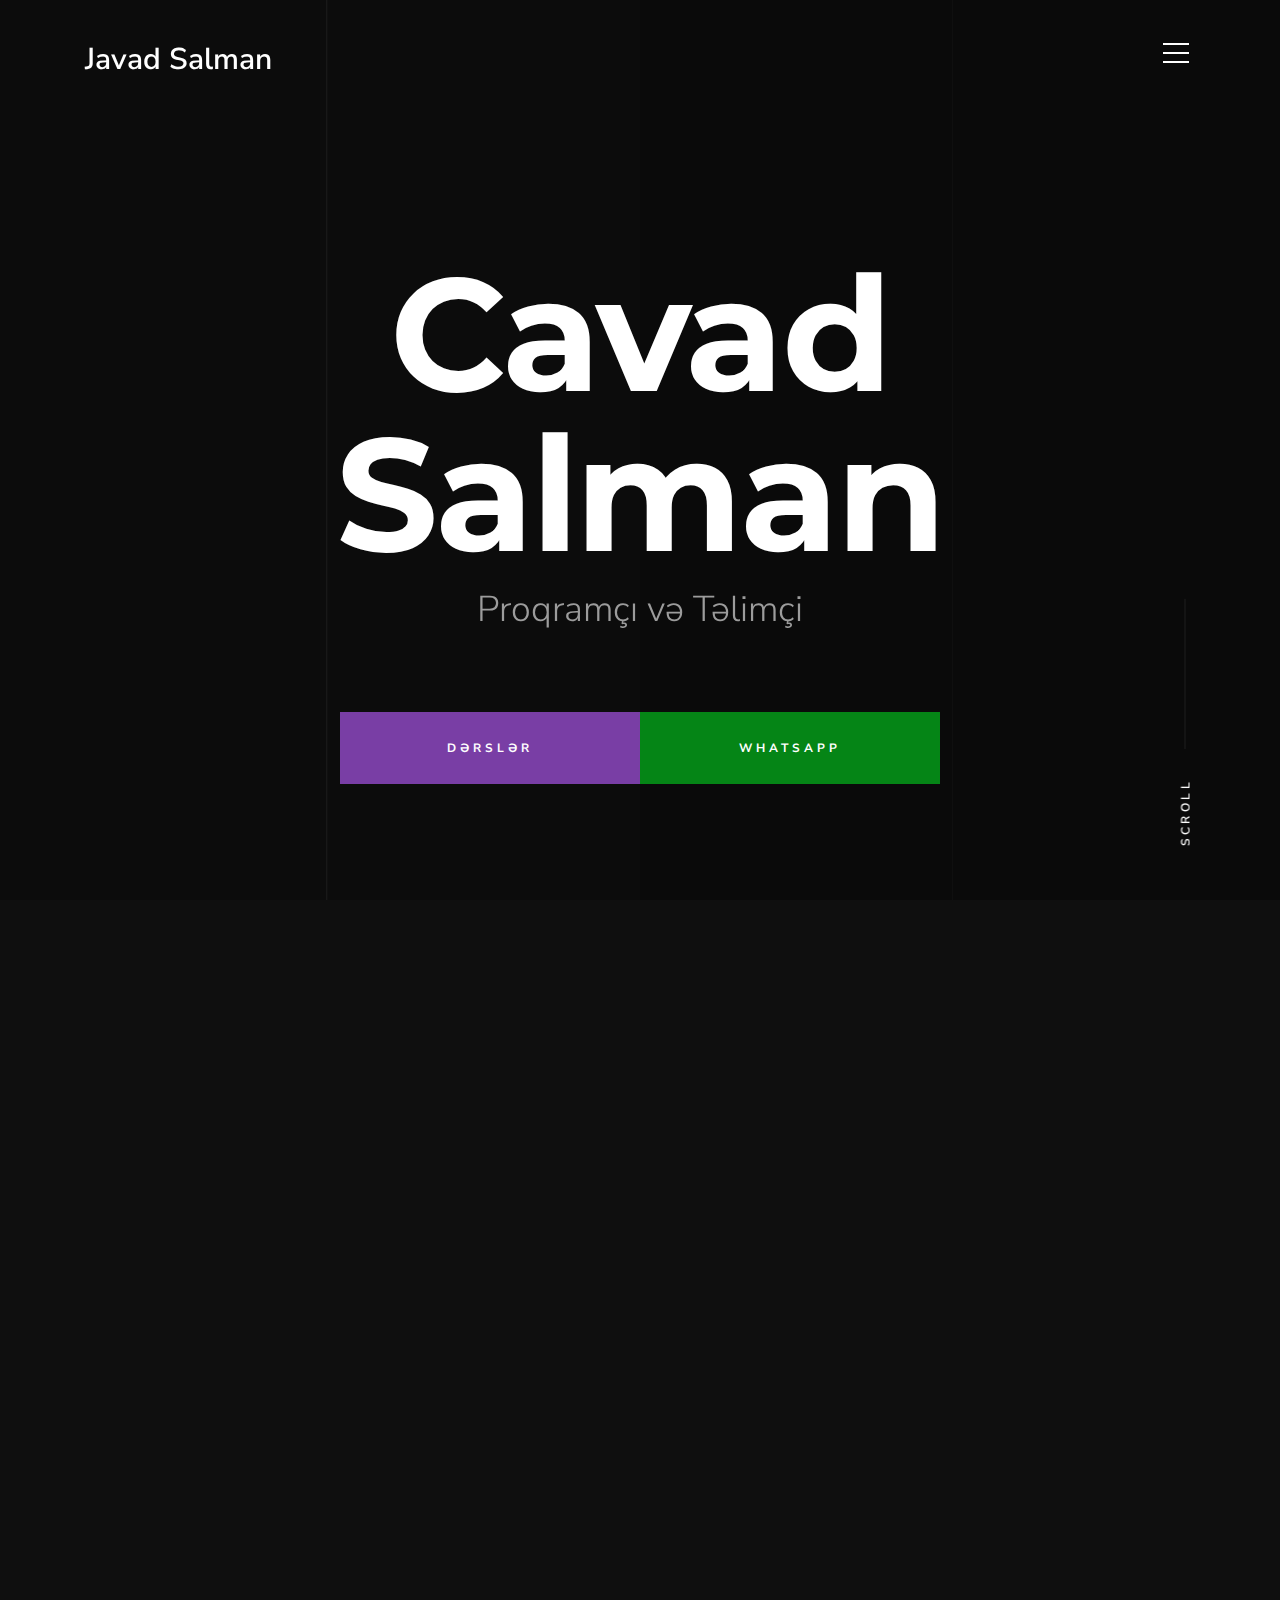
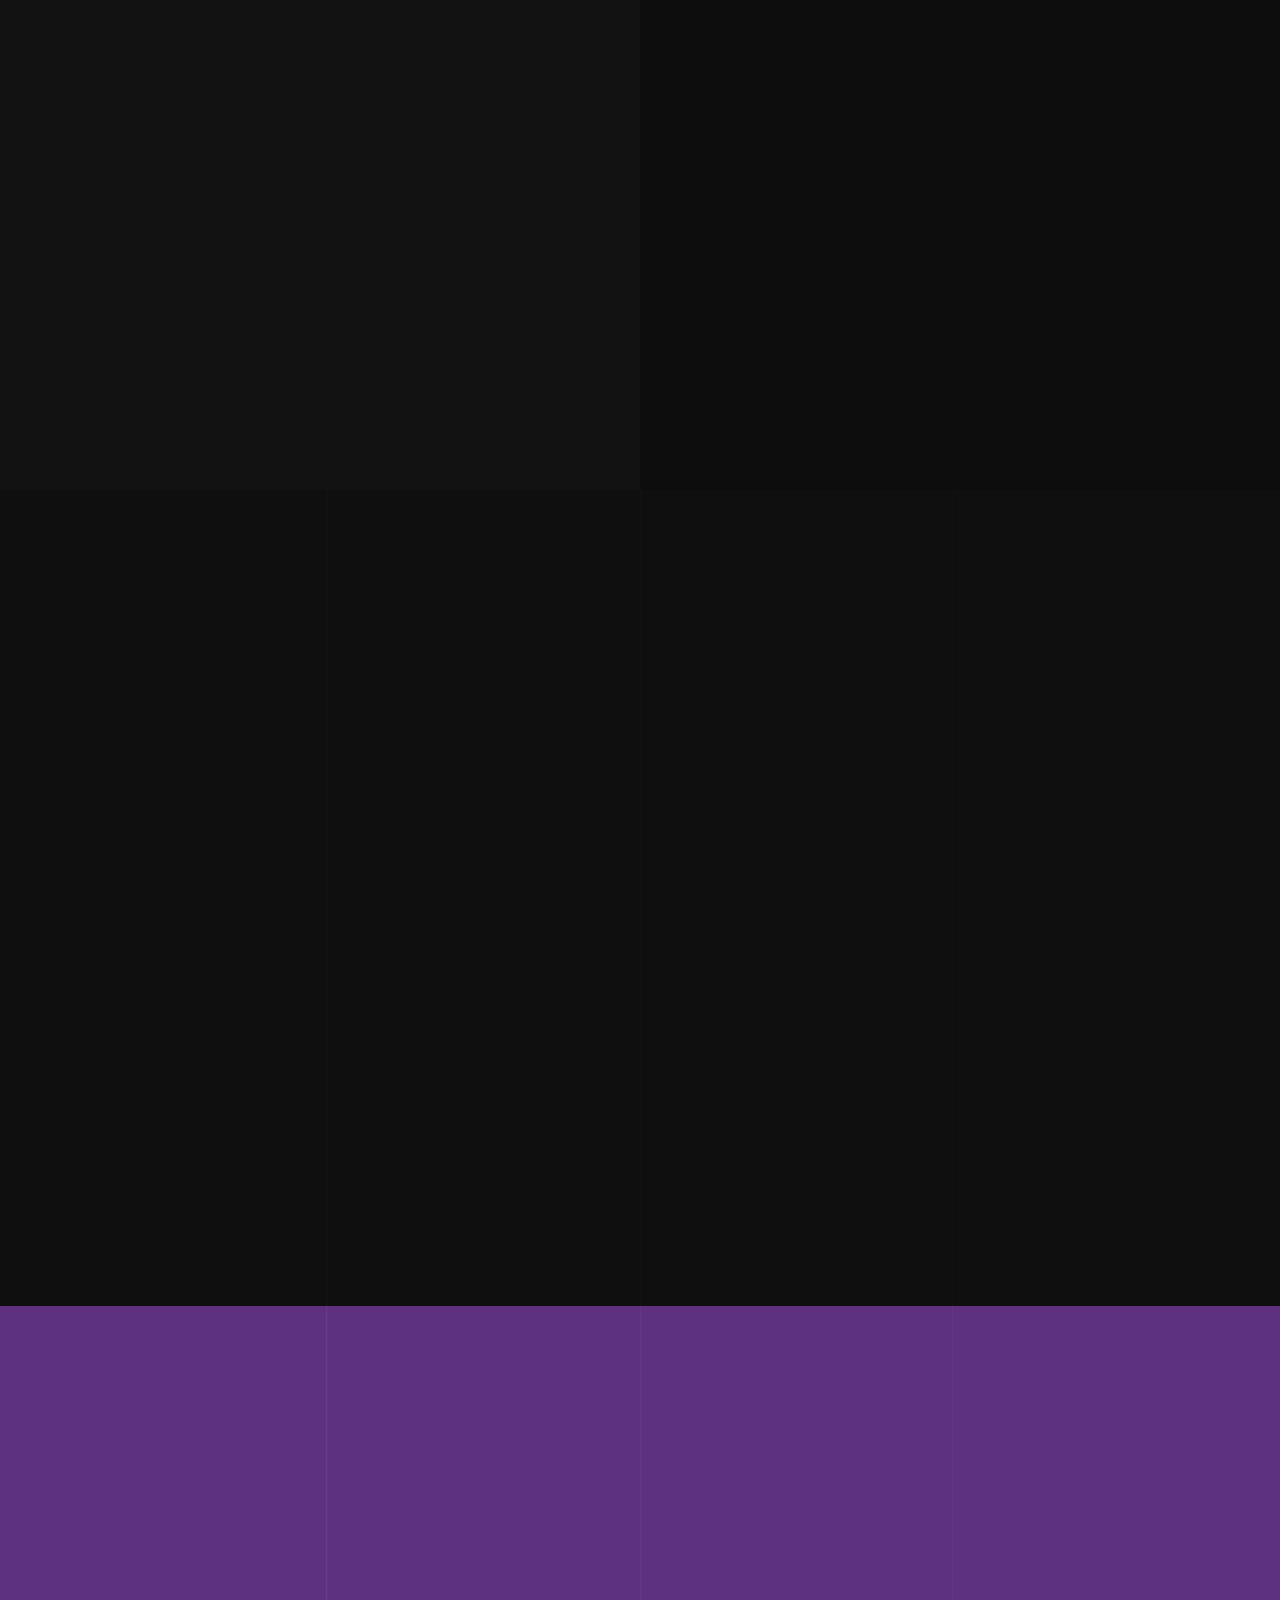
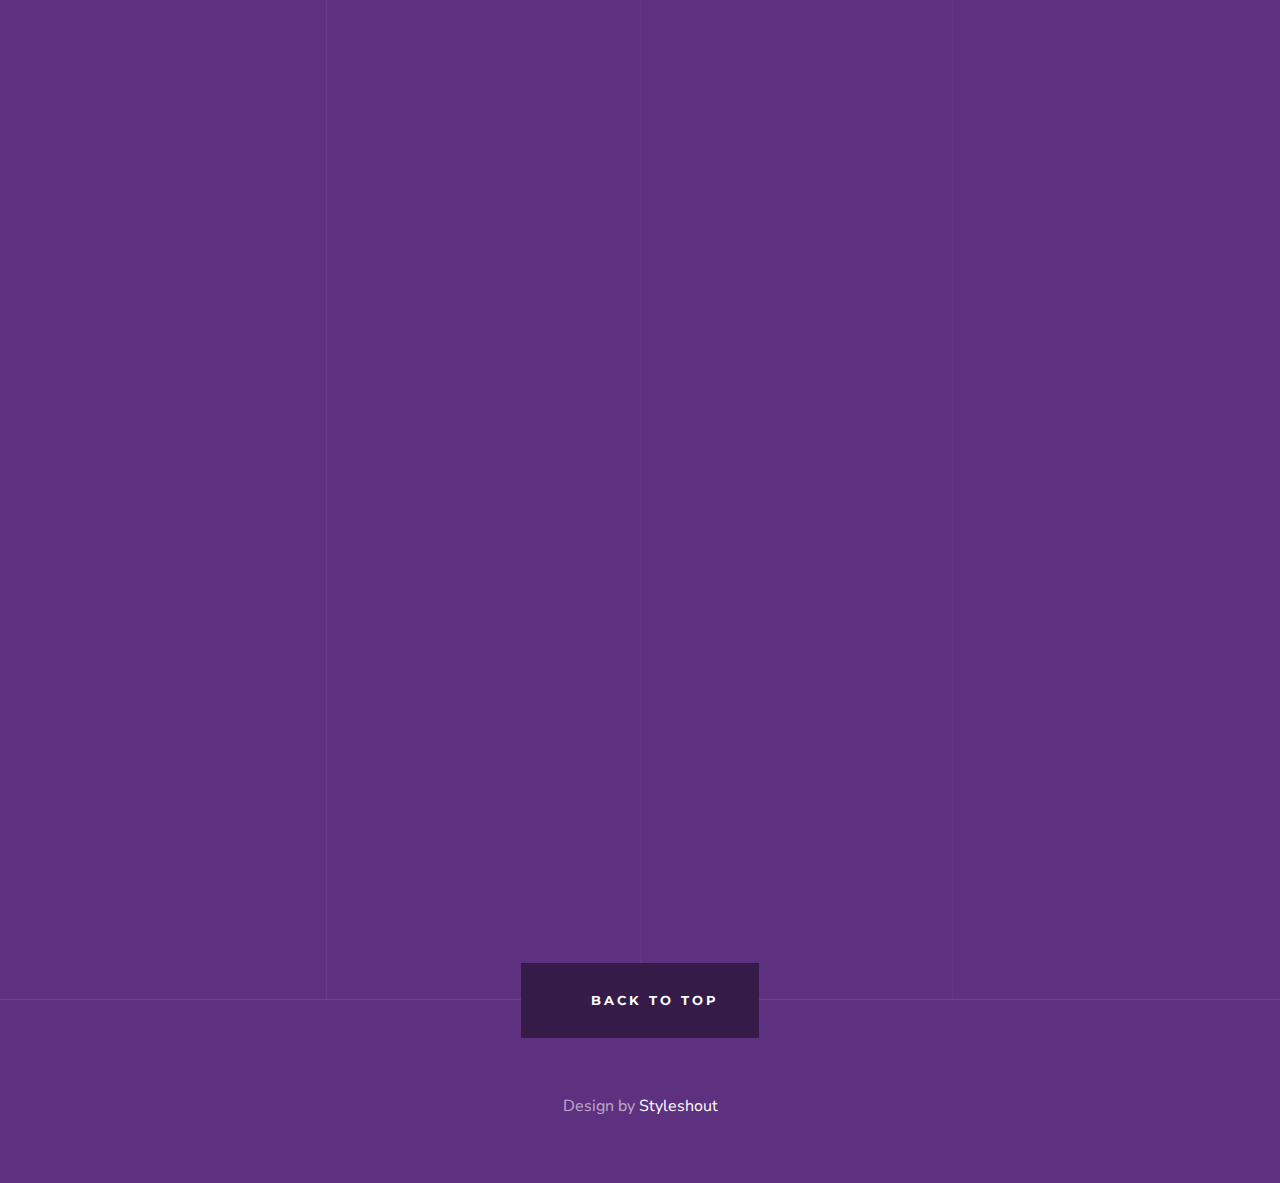
==== index-original.html @ f3b78317 "fa url fixed" ====
<!DOCTYPE html>
<html class="no-js" lang="en">
<head>

    <!--- basic page needs
    ================================================== -->
    <meta charset="utf-8">
    <title>Proqramlaşdırmanı olnine dərslər ilə öyrən - Javad Salman</title>
    <meta name="description" content="Cavad müəllim ilə onlayn proqramlaşdırma dərslərinə qoşulun. React dərsləri, Javascript dərsləri, Python dərsləri, Github dərsləri, Django dərsləri mövcuddur.">
    <meta name="author" content="Javad Salman">
    <meta property="og:url"           content="https://javadsalman.github.io/instructor-portfolio/"/>
	<meta property="og:type"          content="website" />
	<meta property="og:title"         content="Proqramlaşdırmanı olnine dərslər ilə öyrən - Javad Salman" />
	<meta property="og:description"   content="Cavad müəllim ilə onlayn proqramlaşdırma dərslərinə qoşulun. React dərsləri, Javascript dərsləri, Python dərsləri, Github dərsləri, Django dərsləri mövcuddur." />
	<meta property="og:image"         content="images/me-black-white.jpeg" />

    <!-- mobile specific metas
    ================================================== -->
    <meta name="viewport" content="width=device-width, initial-scale=1">

    <!-- CSS
    ================================================== -->
    <link rel="stylesheet" href="css/base.min.css">
    <link rel="stylesheet" href="css/vendor.min.css">
    <link rel="stylesheet" href="css/main.min.css">
    <link rel="stylesheet" href="css/font-awesome/css/fontawesome.min.css">

    <!-- script
    ================================================== -->
    <script src="js/modernizr.js"></script>

    <!-- favicons
    ================================================== -->
    <link rel="shortcut icon" href="favicon.ico" type="image/x-icon">
    <link rel="icon" href="favicon.ico" type="image/x-icon">

</head>


<body id="top">
    
    <!-- preloader
    ================================================== -->
    <div id="preloader">
        <div id="loader" class="dots-jump">
            <div></div>
            <div></div>
            <div></div>
        </div>
    </div>

    <!-- header
    ================================================== -->
    <header class="s-header">

        <div class="header-logo">
            <a class="site-logo" href="index.min.html">
                <i class="fas fa-code"></i>
                <div>Javad Salman</div>
            </a>
        </div> <!-- end header-logo -->

        <nav class="header-nav">

            <a href="#0" class="header-nav__close" title="close"><span>Close</span></a>

            <h3>Navigate to</h3>

            <div class="header-nav__content">
                
                <ul class="header-nav__list">
                    <li><a class="smoothscroll"  href="#home" title="giriş">Giriş</a></li>
                    <li><a class="smoothscroll"  href="#services" title="tədris paketləri">Tədris Paketləri</a></li>
                    <li><a class="smoothscroll"  href="#about" title="metodikamız">Metodikamız</a></li>
                    <li><a class="smoothscroll"  href="#works" title="layiheler">Layihələr</a></li>
                    <li><a class="smoothscroll"  href="#contact" title="əlaqə">Əlaqə</a></li>
                </ul>
    
                <!-- <p>Perspiciatis hic praesentium nesciunt. Et neque a dolorum <a href='#0'>voluptatem</a> porro iusto sequi veritatis libero enim. Iusto id suscipit veritatis neque reprehenderit.</p> -->
    
                <ul class="header-nav__social">
                    <li>
                        <a href="https://github.com/javadsalman"><i class="fab fa-github"></i></a>
                    </li>
                    <li>
                        <a href="https://www.linkedin.com/in/javadsalman/"><i class="fab fa-linkedin"></i></a>
                    </li>
                    <li>
                        <a href="https://www.facebook.com/cavad.salmanov/" target="_blank"><i class="fab fa-facebook"></i></a>
                    </li>
                    <!-- <li>
                        <a href="#0"><i class="fab fa-twitter"></i></a>
                    </li>
                    <li>
                        <a href="#0"><i class="fab fa-instagram"></i></a>
                    </li> -->
                </ul>

            </div> <!-- end header-nav__content -->

        </nav> <!-- end header-nav -->

        <a class="header-menu-toggle" href="#0">
            <span class="header-menu-icon"></span>
        </a>

    </header> <!-- end s-header -->


    <!-- home
    ================================================== -->
    <section id="home" class="s-home page-hero target-section" data-parallax="scroll" data-image-src="images/me-black-white.jpeg" data-natural-width=3000 data-natural-height=2000 data-position-y=center data-position-x="right">

        <div class="grid-overlay">
            <div></div>
        </div>

        <div class="home-content">

            <div class="row home-content__main">

                <h1>
                Cavad Salman
                </h1>

                <h3>
                Proqramçı və Təlimçi
                </h3>

                <!-- <div class="home-content__video">
                    <a class="video-link" href="https://player.vimeo.com/video/117310401?color=01aef0&title=0&byline=0&portrait=0" data-lity>
                        <span class="video-icon"></span>
                        <span class="video-text">Watch Video</span>
                    </a>
                </div> -->

                <div class="home-content__button">
                    <a href="#services" class="smoothscroll btn btn--primary btn--large">
                        Dərslər
                    </a>
                    <a href="#contact" class="btn btn--large wp-link">
                        Whatsapp
                    </a>
                </div>

            </div> <!-- end home-content__main -->

            <div class="home-content__scroll">
                <a href="#services" class="scroll-link smoothscroll">
                    Scroll
                </a>
            </div>

        </div> <!-- end home-content -->

        <ul class="home-social">
            <li>
                <a href="https://github.com/javadsalman"><i class="fab fa-github" aria-hidden="true"></i><span>Github</span></a>
            </li>
            <li>
                <a href="https://www.linkedin.com/in/javadsalman/"><i class="fab fa-linkedin-in" aria-hidden="true"></i><span>Linkedin</span></a>
            </li>
            <li>
                <a href="https://www.facebook.com/cavad.salmanov/"><i class="fab fa-facebook-f" aria-hidden="true"></i><span>Facebook</span></a>
            </li>
        </ul> <!-- end home-social -->

    </section> <!-- end s-home -->


    <!-- services
    ================================================== -->
    <section id='services' class="s-services target-section darker">

        <div class="row section-header bit-narrow" data-aos="fade-up">
            <div class="col-full">
                <h3 class="subhead">Təlimlərimiz</h3>
                <h1 class="display-1">
                    Aydın və dərinləməsinə nəzəriyyə, praktiki proyektlər və müasir dünya yanaşmalarına əsaslanan təlim paketlərindən özünüzə uyğun olanı seçin və hədəflərinizə çatmaq üçün birlikdə irəliləyək!
                </h1>
            </div>
        </div> <!-- end section-header -->

        <div class="row bit-narrow services block-1-2 block-tab-full">

            <div class="col-block item-service" data-aos="fade-up">
                <div class="item-service__icon">
                    <i class="fab fa-js-square"></i>
                </div>
                <div class="item-service__text">
                    <h3 class="item-title">Javascript</h3>
                    <div>
                        Çoxyönlü proqramlaşdırma dili olan javascript dinamik veb tətbiqlər yaratmağa imkan verərir. Javascript hazırda web saytlarda istifadə olunan əsas proqramlaşdırma dili olmasıyla birlikdə durmadan inkişaf edir.
                    </div>
                    <div class="font-weight-bold">Dərs müddəti:</div>
                    <ul class="my-0">
                        <li>Basic - 1.5 ay</li>
                        <li>Advanced - 1.5 ay</li>
                        <li>Uşaqlar - 3 ay</li>
                    </ul>
                    <div class="font-weight-bold">Mövzular:</div>
                    <ul>
                        <li>Javascript Basic</li>
                        <li>Data Structures and Algorithms</li>
                        <li>Javascript Advanced</li>
                        <li>Clean Code</li>
                        <li>OOP</li>
                        <li>AJAX</li>
                        <li>DOM</li>
                        <li>Regex</li>
                        <li>Typescript</li>
                    </ul>
                </div>
            </div>

            <div class="col-block item-service" data-aos="fade-up">
                <div class="item-service__icon">
                    <i class="fab fa-react"></i>
                </div>
                <div class="item-service__text">
                    <h3 class="item-title">React</h3>
                    <div>
                        Ən məşhur Javascript kitabaxanası olan React modulyar strukturu ilə veb sahəsində müasir və sürətli başagələn, interaktiv interfeysə malik, inkişafameyilli tətbiqlər yaratmağa imkan verir.
                    </div>
                    <div class="font-weight-bold">Tədris Müddəti:</div>
                    <ul class="my-0">
                        <li>Basic - 1 ay</li>
                        <li>Advanced - 2 ay</li>
                    </ul>
                    <div class="font-weight-bold">Mövzular:</div>
                    <ul>
                        <li>Webpack</li>
                        <li>NodeJS Enviroment</li>
                        <li>React Basics</li>
                        <li>React Advanced</li>
                        <li>React Typescript</li>
                        <li>TailwindCSS</li>
                        <li>MaterialUI</li>
                        <li>React Router Dom</li>
                        <li>Redux Toolkit</li>
                        <li>RTK Query</li>
                        <li>Testing</li>
                        <li>Formik & Yup</li>
                        <li>Testing</li>
                        <li>Deployment</li>
                    </ul>
                </div>
            </div>

            <div class="col-block item-service" data-aos="fade-up">
                <div class="item-service__icon">
                    <i class="fab fa-html5"></i>
                </div>  
                <div class="item-service__text">
                    <h3 class="item-title">HTML & CSS</h3>
                    <div>
                        HTML və CSS bütün vebsaytların əsasını təşkil edir. Heç bir vebsaytı bunlarsız təsəvvür etmək olmaz. Əgər gözoxşayan və səliqəli veb səhifələr yaratmaq istəyirsinizsə, HTML və CSS öyrənməyiniz vacibdir.
                    </div>
                    <div class="font-weight-bold">Tədris Müddəti</div>
                    <ul class="my-0">
                        <li>Böyüklər - 2 ay</li>
                        <li>Uşaqlar - 2 ay</li>
                    </ul>
                    <div class="font-weight-bold">Mövzular:</div>
                    <ul>
                        <li>HTML</li>
                        <li>CSS</li>
                        <li>Bootstrap</li>
                        <li>SCSS & SASS</li>
                        <li>TailwindCSS</li>
                        <li>SEO</li>
                        <li>Deployment</li>
                    </ul>
                </div>
            </div>

            <div class="col-block item-service" data-aos="fade-up">
                <div class="item-service__icon">
                    <i class="fab fa-github"></i>
                </div>
                <div class="item-service__text">
                    <h3 class="item-title">Git & Github</h3>
                    <div>
                        Versiya idarə etmə sistemi olan Git və bu versiyaları paylaşdığımız Github platforması edilən bütün dəyişiklikləri arxivləmək və digər proqramistlərlə komanda şəklində işləmkdə əvəzsiz yer tutur.
                    </div>
                    <div class="font-weight-bold">Tədris Müddəti: 3 həftə</div>
                    <div class="font-weight-bold">Mövzular:</div>
                    <ul>
                        <li>Stage, Commit</li>
                        <li>Update, Delete, Get Commits</li>
                        <li>Branch</li>
                        <li>Tag, Stash, Cherry Pick</li>
                        <li>Merge</li>
                        <li>Remote Branch</li>
                        <li>Conflict Fixing</li>
                        <li>Pull Request</li>
                        <li>Impressive Github Profile</li>
                    </ul>
                </div>
            </div>

            <div class="col-block item-service" data-aos="fade-up">
                <div class="item-service__icon">
                    <i class="fab fa-python"></i>
                </div>
                <div class="item-service__text">
                    <h3 class="item-title">Python</h3>
                    <div>
                        Coxyönlü proqramlaşdırma dili olan Python proqramistlərin qısa müddətdə sağlam və məhsuldar proqramlar hazırlamasına kömək edir. Sadəliyi və geniş kitabxanaları ilə Python müasir bazarda çox böyük yer tutur.
                    </div>
                    <div class="font-weight-bold">Tədris Müddəti:</div>
                    <ul class="my-0">
                        <li>Basic - 1.5 ay</li>
                        <li>Advanced - 2 ay</li>
                        <li>Uşaqlar - 4 ay</li>
                    </ul>
                    <div class="font-weight-bold">Mövzular:</div>
                    <ul>
                        <li>Programming Basic</li>
                        <li>Python Basic</li>
                        <li>Python Advanced</li>
                        <li>Clean Code</li>
                        <li>Data Structures and Algorithms</li>
                        <li>OOP</li>
                        <li>Built-in modules</li>
                        <li>Type Checking</li>
                        <li>Custom Modules</li>
                        <li>Regex</li>
                        <li>SQL</li>
                    </ul>
                </div>
            </div>
    
            <div class="col-block item-service" data-aos="fade-up">
                <div class="item-service__icon"><i class="fas fa-server"></i></i></div>
                <div class="item-service__text">
                    <h3 class="item-title">Django</h3>
                    <div>
                        Yüksək səviyyəli Python veb frameworku olan Django, backend proqramçılarının sürətli və təhlükəsiz veb tətbiqləri yaratmağına kömək edir. Pragmatik dizaynı və zəngin xüsusiyyətləri ilə Django daimi inkişafı asanlaşdırır, yenilikçiliyi və effektivliyi artırır.
                    </div>
                    <div class="font-weight-bold">Tədris Müddəti:</div>
                    <ul class="my-0">
                        <li>Basic - 2 ay</li>
                        <li>Advanced - 2.5 ay</li>
                    </ul>
                    <div class="font-weight-bold">Mövzular:</div>
                    <ul>
                        <li>PostgreSQL</li>
                        <li>Theory of Web</li>
                        <li>Django Basics</li>
                        <li>Django Advanced</li>
                        <li>SEO Optimization</li>
                        <li>Deployment</li>
                        <li>Testing</li>
                        <li>Docker</li>
                        <li>Django Rest Framework</li>
                        <li>Celery</li>
                        <li>Channels</li>
                    </ul>
                </div>
            </div>

        </div> <!-- end services -->

    </section> <!-- end s-services -->


    <!-- about
    ================================================== -->
    <section id="about" class="s-about target-section">

        <div class="row section-header bit-narrow" data-aos="fade-up">
            <div class="col-full">
                <h3 class="subhead">Metodikamız</h3>
                <h1 class="display-1">
                    Müasir həllər müasir yanaşmalar tələb edir. Proqramist olmağın yolu da məhz bu yanaşmaları mənimsəməkdən keçir. Elə bu səbəbdən bütün tədris paketlərində qeyd olunan metodologiyalardan aktiv istifadə edirik. 
                </h1>
            </div>
        </div> <!-- end section-header -->

        <div class="row bit-narrow" data-aos="fade-up">
            <div class="col-full">
                <p class="lead">
                    Bütün tədris paketləri üçün sınaq dərslər mövcuddur və ödənişsizdir. Müraciət etməyiniz kifayətdir.
                </p>
            </div>
        </div> <!-- end about-desc -->

        <div class="row bit-narrow">
                
            <div class="about-process process block-1-2 block-tab-full">

                <div class="col-block item-process" data-aos="fade-up">
                    <div class="item-process__text">
                        <h4 class="item-title">Başadüşlən və Ətraflı Nəzəriyyə</h4>
                        <p>
                            Problemi həll etməyin ən yaxşı yolu arxa planda nəyin baş verdiyini bilməkdi. Buna görə də hər yeni mövzuda nəyin necə baş verdiyini, nə üçün baş verdiyini ətraflı izah edirik. Çətinlikdən qaçmadan real təcrübələrə əsaslanan örənklər ilə birlikdə mövzuları daha başadüşülən edirik.
                        </p>
                    </div>
                </div>
                <div class="col-block item-process" data-aos="fade-up">
                    <div class="item-process__text">
                        <h4 class="item-title">Praktika</h4>
                        <p>
                            Hər mövzunun sonunda mövzuyla əlaqəli alqoritmik tasklar və layihələr verilir. Bəzi hallarda bu tapşırıqlar qrup üzrə həmrək şəkildə də edilir. Layihələr həm maraqlı, həm əyləncəli, həm də real case-lərə əsaslanaraq təyin olunur. Həmçinin həmin layihələri protfolionuza da əlavə edə bilirsiniz.
                        </p>
                    </div>
                </div>
                <div class="col-block item-process" data-aos="fade-up">
                    <div class="item-process__text">
                        <h4 class="item-title">Müasir Vasitələr</h4>
                        <p>
                            Bütün dərs periodu boyunca müxtəlif aplikasiyalardan istifadə olunur. Ev tapşırıqları və oxunacaq materiallar Notion üzərindən, dərs videoları Youtube üzərindən, dərslərin özü və mesajlaşmalar Microsoft Teams üzərindən, layihələr Github üzərindən, yoxlamalar VSCode Live Share üzərindən həyata keçirilir. Bütün bu vasitələr sizə real iş şəraitində işləməyi öyrədir.
                        </p>
                    </div>
                </div>
                <div class="col-block item-process" data-aos="fade-up">
                    <div class="item-process__text">
                        <h4 class="item-title">Best Practice</h4>
                        <p>
                            Best Practice sınanmış, özünü göstərmiş yöntəmlərə deyilir və bunlar proqramlaşdırmada çox mühüm əhəmiyyət daşıyır. Örnək kimi kodların səliqəli və başa düşülən yazılışı, kodlar arasında şərhlərin qeyd olunması, dəyişkən adlarının verilməsi, design patternlar və folder structuru göstərilə bilər. Bütün bunlar sizə proqramlaşdırma sahəsində daha sürətli və effektiv işləməyi öyrədir.
                        </p>
                    </div>
                </div>
                <div class="col-block item-process" data-aos="fade-up">
                    <div class="item-process__text">
                        <h4 class="item-title">Proqramist Təfəkkürü</h4>
                        <p>
                            Təlim periodu boyunca yalnız kod yazmağı öyrənmək proqramist olmaq üçün kifayət etmir. Bunun yanında məniməsməli olduğunuz bir çox xarakterik keyfiyyətlər mövcuddur. Verilən taskı analiz etmək, ehtiyaclar və ediləcəklər listini çıxarmaq, həll yollarının xəritəsini çıxarmaq, problemi parçalarına ayırmaq və komanda ilə işləməyi öyrənmək bunların başında gəlir.
                        </p>
                    </div>
                </div>
                <div class="col-block item-process" data-aos="fade-up">
                    <div class="item-process__text">
                        <h4 class="item-title">Marketing Bacarığı</h4>
                        <p>
                            Nə qədər yaxşı proqramist olsanız da bəzən uğur qazanmaq üçün özünüzü göstərməyiniz də böyük rol oynayır. Buna görə də təlim müddəti boyunca mütəxəssis kimi gözə girmək üçün ehtiyac duyulan takitkalardan da danışılır. Örnək kimi CV hazırlamaq, LinkedIn profilini idarə etmək, Github profilini yaxşılaşdırmaq kimi məsələlər haqqında danışılır. Həmçinin intervulara hazırlıq məşqləri də edilir.
                        </p>
                    </div>
                </div>

            </div> <!-- end process -->

        </div> <!-- end row -->

    </section> <!-- end s-about -->


    <!-- works
    ================================================== -->
    <section id="works" class="s-works target-section">

        <div class="row section-header has-bottom-sep narrow target-section" data-aos="fade-up">
            <div class="col-full">
                <h3 class="subhead">Proyektlər</h3>
                <h1 class="display-1">
                    Tədris müddəti boyunca xəyallarınızı koda çevirməyi öyrənəcəksiniz. Aşağıdakı layihələr də buna nümunədir.
                </h1>
            </div>
        </div> <!-- end section-header -->

        <div class="row masonry-wrap">

            <div class="masonry">
    
                <div class="masonry__brick" data-aos="fade-up">
                    <div class="item-folio">
                            
                        <div class="item-folio__thumb">
                            <a href="images/spotify.PNG" class="thumb-link" title="Shutterbug" data-size="1050x700">
                                <img src="images/spotify.PNG" 
                                     srcset="images/spotify.PNG 1x" alt="">
                            </a>
                        </div>

                        <div class="item-folio__text">
                            <h3 class="item-folio__title">
                                Spotify
                            </h3>
                            <p class="item-folio__cat">
                                React
                            </p>
                        </div>

                        <a href="https://github.com/javadsalman/spotify-react-django-lesson-project" class="item-folio__project-link" title="Project link">
                            <i class="icon-link"></i>
                        </a>

                        <div class="item-folio__caption">
                            <p>React dərslərində Spotify platformunun kopyasını hazırlayırıq. Burada mahnıya qulaq asmaq, playlist yaratmaq kimi əsas funksianallıqların hamısı mövcuddur</p>
                        </div>

                    </div>
                </div> <!-- end masonry__brick -->
    
                <div class="masonry__brick" data-aos="fade-up">
                    <div class="item-folio">
                            
                        <div class="item-folio__thumb">
                            <a href="images/market.PNG" class="thumb-link" title="Woodcraft" data-size="1050x700">
                                <img src="images/market.PNG" 
                                     srcset="images/market.PNG 1x" alt="">
                            </a>
                        </div>

                        <div class="item-folio__text">
                            <h3 class="item-folio__title">
                                Market Aplikasiyası
                            </h3>
                            <p class="item-folio__cat">
                                Javascript
                            </p>
                        </div>

                        <a href="https://javadsalman.github.io/market-app-vanilla-js/" class="item-folio__project-link" title="Project link">
                            <i class="icon-link"></i>
                        </a>

                        <div class="item-folio__caption">
                            <p>Gördüyünüz market aplikasiyasını javascript ilə hazırlayacağıq və realda istifadə oluna biləcək səviyyədə bir layihə olacaq</p>
                        </div>

                    </div>
                </div> <!-- end masonry__brick -->
        
                <div class="masonry__brick" data-aos="fade-up">
                    <div class="item-folio">
                            
                        <div class="item-folio__thumb">
                            <a href="images/ecommerce.PNG" class="thumb-link" title="The Beetle Car" data-size="1050x700">
                                <img src="images/ecommerce.PNG"
                                     srcset="images/ecommerce.PNG 1x" alt="">
                            </a>
                        </div>

                        <div class="item-folio__text">
                            <h3 class="item-folio__title">
                                Onlayn Alış-veriş Platformu
                            </h3>
                            <p class="item-folio__cat">
                                Django
                            </p>
                        </div>

                        <a href="https://github.com/javadsalman/ecommerce-shop-site-lesson-project" class="item-folio__project-link" title="Project link">
                            <i class="icon-link"></i>
                        </a>

                        <div class="item-folio__caption">
                            <p>Trendoyla bənzəyən bu saytı hazırlayaraq korporativ saytlarda nələr etməli olduğumuzu geniş bir şəkildə öyrənirik.</p>
                        </div>

                    </div>
                </div> <!-- end masonry__brick -->
        
                <div class="masonry__brick" data-aos="fade-up">
                    <div class="item-folio">
                            
                        <div class="item-folio__thumb">
                            <a href="images/cosmos.PNG" class="thumb-link" title="Grow Green" data-size="1050x700">
                                <img src="images/cosmos.PNG" 
                                     srcset="images/cosmos.PNG 1x," alt="">
                            </a>
                        </div>

                        <div class="item-folio__text">
                            <h3 class="item-folio__title">
                                Kosmos
                            </h3>
                            <p class="item-folio__cat">
                                Javascript
                            </p>
                        </div>

                        <a href="https://javadsalman.github.io/cosmos-lesson-project/" class="item-folio__project-link" title="Project link">
                            <i class="icon-link"></i>
                        </a>

                        <div class="item-folio__caption">
                            <p>Kosmos layihəsi ilə Javascriptdə riyaziyyatı necə əhəmiyyətli istifadə edə biləcəyimizi öyrənirik</p>
                        </div>

                    </div>
                </div> <!-- end masonry__brick -->
    
                <div class="masonry__brick" data-aos="fade-up">
                    <div class="item-folio">
                            
                        <div class="item-folio__thumb">
                            <a href="images/blog.PNG" class="thumb-link" title="Guitarist" data-size="1050x700">
                                <img src="images/blog.PNG" 
                                     srcset="images/blog.PNG 1x" alt="">
                            </a>
                        </div>

                        <div class="item-folio__text">
                            <h3 class="item-folio__title">
                                Bloq
                            </h3>
                            <p class="item-folio__cat">
                                Django
                            </p>
                        </div>

                        <a href="https://github.com/javadsalman/k111-blog-project" class="item-folio__project-link" title="Project link">
                            <i class="icon-link"></i>
                        </a>

                        <div class="item-folio__caption">
                            <p>Bloq layihəsi üzərində vebin təməllərini öyrənib bütün saytların necə işlədiyini öyrənirik</p>
                        </div>

                    </div>
                </div> <!-- end masonry__brick -->
        
                <div class="masonry__brick" data-aos="fade-up">
                    <div class="item-folio">
                            
                        <div class="item-folio__thumb">
                            <a href="images/iphone.PNG" class="thumb-link" title="Palmeira" data-size="1050x700">
                                <img src="images/iphone.PNG"
                                     srcset="images/iphone.PNG 1x" alt="">
                            </a>
                        </div>

                        <div class="item-folio__text">
                            <h3 class="item-folio__title">
                                Iphone Editor
                            </h3>
                            <p class="item-folio__cat">
                                Javascript, SCSS
                            </p>
                        </div>

                        <a href="https://javadsalman.github.io/iphone-editor-lesson-project/" class="item-folio__project-link" title="Project link">
                            <i class="icon-link"></i>
                        </a>

                        <div class="item-folio__caption">
                            <p>Bu layihədə siz ağlınızdakı iPhone dizaynını hazırlayırsınız. Bu aplikasıyanı hazırlamaq üçün isə Javascriptdən yararlanırıq</p>
                        </div>

                    </div>
                </div> <!-- end masonry__brick -->

                <div class="masonry__brick" data-aos="fade-up">
                    <div class="item-folio">
                            
                        <div class="item-folio__thumb">
                            <a href="images/quiz.PNG" class="thumb-link" title="Palmeira" data-size="1050x700">
                                <img src="images/quiz.PNG"
                                     srcset="images/quiz.PNG 1x" alt="">
                            </a>
                        </div>

                        <div class="item-folio__text">
                            <h3 class="item-folio__title">
                                Online Sınaq
                            </h3>
                            <p class="item-folio__cat">
                                React
                            </p>
                        </div>

                        <a href="https://github.com/javadsalman/k111-react-quiz-app" class="item-folio__project-link" title="Project link">
                            <i class="icon-link"></i>
                        </a>

                        <div class="item-folio__caption">
                            <p>React ilə hazırladığımz bu sayt vasitəsilə sınaqlar hazırlaya, bunları şagirdlərə işlədə və nəticələri görə bilərsiniz</p>
                        </div>

                    </div>
                </div> <!-- end masonry__brick -->

                <div class="masonry__brick" data-aos="fade-up">
                    <div class="item-folio">
                            
                        <div class="item-folio__thumb">
                            <a href="images/timer.PNG" class="thumb-link" title="Palmeira" data-size="1050x700">
                                <img src="images/timer.PNG"
                                     srcset="images/timer.PNG 1x" alt="">
                            </a>
                        </div>

                        <div class="item-folio__text">
                            <h3 class="item-folio__title">
                                Zamanlayıcı
                            </h3>
                            <p class="item-folio__cat">
                                Javascript
                            </p>
                        </div>

                        <a href="https://javadsalman.github.io/timer-lesson-project/" class="item-folio__project-link" title="Project link">
                            <i class="icon-link"></i>
                        </a>

                        <div class="item-folio__caption">
                            <p>Javascript ilə geri sayım edən və sonda alarm verən zamanlayıcı hazırlayaraq həm zaman əməliyyatlarını öyrənir, həm də alqoritm məşq edirik.</p>
                        </div>

                    </div>
                </div> <!-- end masonry__brick -->
    
            </div> <!-- end masonry -->

        </div> <!-- end masonry-wrap -->

    </section> <!-- end s-works -->


    <!-- clients
    ================================================== -->
    <section id="clients" class="s-clients target-section darker">

        <div class="grid-overlay">
            <div></div>
        </div>

        <div class="row section-header text-center narrow" data-aos="fade-up">
            <div class="col-full">
                <h3 class="subhead">Fəxrlərimiz</h3>
                <h1 class="display-1">Məzun olmuş tələbələrin işlədiyi şirkətlər</h1>
            </div>
        </div> <!-- end section-header -->

        <div class="row clients-wrap" data-aos="fade-up">
            <div class="col-twelve">
                <ul class="clients">
                    <li><a href="#0">Metaflix</a></li>
                    <li><a href="#0">Azerconnect</a></li>
                    <li><a href="#0">InterProb</a></li>
                    <li><a href="#0">Buta Group</a></li>
                    <li><a href="#0">Websuper</a></li>
                    <li><a href="#0">Compar Academy</a></li>
                    <li><a href="#0">Titibon</a></li>
                </ul>
            </div>
        </div>

    </section> <!-- end s-clients -->


    <!-- testimonies
    ================================================== -->
    <!-- <section class="s-testimonials">
        <div class="testimonials__icon" data-aos="fade-up"></div>
        <div class="row testimonials narrow">
            <div class="col-full testimonials__slider" data-aos="fade-up">
                <div class="testimonials__slide">
                    <p>Proqramlaşdırma bildiklərinizlə əlaqəli deyil</p>
                    <div class="testimonials__author">
                        Tim Cook
                        <span>CEO, Apple</span>
                    </div>
                </div>
                <div class="testimonials__slide">
                    <p>Excepturi nam cupiditate culpa doloremque deleniti repellat. Veniam quos repellat voluptas animi adipisci.
                    Nisi eaque consequatur. Quasi voluptas eius distinctio. Atque eos maxime. Qui ipsam temporibus quisquam vel.</p>
                    <div class="testimonials__author">
                        Sundar Pichai
                        <span>CEO, Google</span>
                    </div>
                </div>
                <div class="testimonials__slide">
                    <p>Repellat dignissimos libero. Qui sed at corrupti expedita voluptas odit. Nihil ea quia nesciunt. Ducimus aut sed ipsam.  
                    Autem eaque officia cum exercitationem sunt voluptatum accusamus. Quasi voluptas eius distinctio.</p>
                    <div class="testimonials__author">
                        Satya Nadella
                        <span>CEO, Microsoft</span>
                    </div>
                </div>
            </div>
        </div>
    </section> -->

    <!-- end s-testimonials -->


    <!-- contact
    ================================================== -->
    <section id="contact" class="s-contact target-section">

            <div class="grid-overlay">
                <div></div>
            </div>

        <div class="row section-header narrow" data-aos="fade-up">
            <div class="col-full">
                <h3 class="subhead">Əlaqə</h3>
                <h1 class="display-1">İndi bu dəqiqə müraciət edin və çəkinmədən istədiyiniz sualı verin. Aşağıdakı linklərə klikləyərək əlaqəyə keçin</h1>
            </div>
        </div> <!-- end section-header -->

        <div class="row contact-main my-0" data-aos="fade-up">
            <div class="col-full">
                <p class="contact-email">
                    <span class="call-button">Zəng</span>
                </p>
                <p class="contact-email">
                    <span class="wp-button">Whatsapp</span>
                </p>
                <p class="contact-email">
                    <a href="mailto:#javadsalman99@gmail.com">Email</a>
                </p>
                <p class="contact-numbers">
                </p>

                <ul class="contact-social">
                    <li>
                        <a href="https://github.com/javadsalman"><i class="fab fa-github"></i></a>
                    </li>
                    <li>
                        <a href="https://www.linkedin.com/in/javadsalman/"><i class="fab fa-linkedin"></i></a>
                    </li>
                    <li>
                        <a href="https://www.facebook.com/cavad.salmanov/"><i class="fab fa-facebook"></i></a>
                    </li>
                </ul>
            </div>
        </div>

    </section> <!-- end s-contact -->


    <!-- footer
    ================================================== -->
    <footer>
        <div class="row">
            <div class="col-full ss-copyright">
                <span>Design by <a href="https://www.styleshout.com/">Styleshout</a></span>
            </div>
        </div>

        <div class="ss-go-top">
            <a class="smoothscroll" title="Back to Top" href="#top">Back to Top</a>
        </div>
    </footer>


    <!-- photoswipe background
    ================================================== -->
    <div aria-hidden="true" class="pswp" role="dialog" tabindex="-1">

        <div class="pswp__bg"></div>
        <div class="pswp__scroll-wrap">

            <div class="pswp__container">
                <div class="pswp__item"></div>
                <div class="pswp__item"></div>
                <div class="pswp__item"></div>
            </div>

            <div class="pswp__ui pswp__ui--hidden">
                <div class="pswp__top-bar">
                    <div class="pswp__counter"></div><button class="pswp__button pswp__button--close" title="Close (Esc)"></button> <button class="pswp__button pswp__button--share" title=
                    "Share"></button> <button class="pswp__button pswp__button--fs" title="Toggle fullscreen"></button> <button class="pswp__button pswp__button--zoom" title=
                    "Zoom in/out"></button>
                    <div class="pswp__preloader">
                        <div class="pswp__preloader__icn">
                            <div class="pswp__preloader__cut">
                                <div class="pswp__preloader__donut"></div>
                            </div>
                        </div>
                    </div>
                </div>
                <div class="pswp__share-modal pswp__share-modal--hidden pswp__single-tap">
                    <div class="pswp__share-tooltip"></div>
                </div><button class="pswp__button pswp__button--arrow--left" title="Previous (arrow left)"></button> <button class="pswp__button pswp__button--arrow--right" title=
                "Next (arrow right)"></button>
                <div class="pswp__caption">
                    <div class="pswp__caption__center"></div>
                </div>
            </div>

        </div>

    </div> <!-- end photoSwipe background -->


    <!-- Java Script
    ================================================== -->
    <script src="js/jquery-3.2.1.min.js"></script>
    <script src="js/plugins.js"></script>
    <script src="js/main.min.js"></script>

</body>
---- css/base.min.css ----
@import url(https://fonts.googleapis.com/css?family=Montserrat:400,500,600,700|Nunito+Sans:300,400,400i,600,600i,700,700i);html{font-family:sans-serif;line-height:1.15;-ms-text-size-adjust:100%;-webkit-text-size-adjust:100%}body{margin:0}article,aside,footer,header,nav,section{display:block}h1{font-size:2em;margin:.67em 0}figcaption,figure,main{display:block}figure{margin:1em 40px}hr{box-sizing:content-box;height:0;overflow:visible}pre{font-family:monospace,monospace;font-size:1em}a{background-color:transparent;-webkit-text-decoration-skip:objects}a:active,a:hover{outline-width:0}abbr[title]{border-bottom:none;text-decoration:underline;text-decoration:underline dotted}b,strong{font-weight:inherit}b,strong{font-weight:bolder}code,kbd,samp{font-family:monospace,monospace;font-size:1em}dfn{font-style:italic}mark{background-color:#ff0;color:#000}small{font-size:80%}sub,sup{font-size:75%;line-height:0;position:relative;vertical-align:baseline}sub{bottom:-.25em}sup{top:-.5em}audio,video{display:inline-block}audio:not([controls]){display:none;height:0}img{border-style:none}svg:not(:root){overflow:hidden}button,input,optgroup,select,textarea{font-family:sans-serif;font-size:100%;line-height:1.15;margin:0}button,input{overflow:visible}button,select{text-transform:none}[type=reset],[type=submit],button,html [type=button]{-webkit-appearance:button}[type=button]::-moz-focus-inner,[type=reset]::-moz-focus-inner,[type=submit]::-moz-focus-inner,button::-moz-focus-inner{border-style:none;padding:0}[type=button]:-moz-focusring,[type=reset]:-moz-focusring,[type=submit]:-moz-focusring,button:-moz-focusring{outline:1px dotted ButtonText}fieldset{border:1px solid silver;margin:0 2px;padding:.35em .625em .75em}legend{box-sizing:border-box;color:inherit;display:table;max-width:100%;padding:0;white-space:normal}progress{display:inline-block;vertical-align:baseline}textarea{overflow:auto}[type=checkbox],[type=radio]{box-sizing:border-box;padding:0}[type=number]::-webkit-inner-spin-button,[type=number]::-webkit-outer-spin-button{height:auto}[type=search]{-webkit-appearance:textfield;outline-offset:-2px}[type=search]::-webkit-search-cancel-button,[type=search]::-webkit-search-decoration{-webkit-appearance:none}::-webkit-file-upload-button{-webkit-appearance:button;font:inherit}details,menu{display:block}summary{display:list-item}canvas{display:inline-block}template{display:none}[hidden]{display:none}html{font-size:62.5%;box-sizing:border-box}*,::after,::before{box-sizing:inherit}body{font-weight:400;line-height:1;word-wrap:break-word;text-rendering:optimizeLegibility;-webkit-overflow-scrolling:touch;-webkit-text-size-adjust:none}body,button,input{-moz-osx-font-smoothing:grayscale;-webkit-font-smoothing:antialiased}img,video{max-width:100%;height:auto}blockquote,dd,div,dl,dt,form,h1,h2,h3,h4,h5,h6,li,ol,p,pre,td,th,ul{margin:0;padding:0}h1,h2,h3,h4,h5,h6{-webkit-font-smoothing:auto;-webkit-font-smoothing:antialiased;-webkit-font-variant-ligatures:common-ligatures;-moz-font-variant-ligatures:common-ligatures;font-variant-ligatures:common-ligatures;text-rendering:optimizeLegibility}em,i{font-style:italic;line-height:inherit}b,strong{font-weight:700;line-height:inherit}small{font-size:60%;line-height:inherit}ol,ul{list-style:none}li{display:block}a{text-decoration:none;line-height:inherit}a img{border:none}fieldset{margin:0;padding:0}input[type=email],input[type=number],input[type=password],input[type=search],input[type=tel],input[type=text],input[type=url],textarea{-webkit-appearance:none;-moz-appearance:none;-ms-appearance:none;-o-appearance:none;appearance:none}.row{width:89%;max-width:1200px;margin:0 auto}.row:after{content:"";display:table;clear:both}.row .row{width:auto;max-width:none;margin-left:-20px;margin-right:-20px}[class*=col-]{float:left;padding:0 20px}[class*=col-]+[class*=col-].end{float:right}.collapse>[class*=col-],[class*=col-].collapse{padding:0}.col-one{width:8.33333%}.col-1-6,.col-two{width:16.66667%}.col-1-4,.col-three{width:25%}.col-1-3,.col-four{width:33.33333%}.col-five{width:41.66667%}.col-1-2,.col-six{width:50%}.col-seven{width:58.33333%}.col-2-3,.col-eight{width:66.66667%}.col-3-4,.col-nine{width:75%}.col-5-6,.col-ten{width:83.33333%}.col-eleven{width:91.66667%}.col-full,.col-twelve{width:100%}@media only screen and (max-width:1200px){.row .row{margin-left:-15px;margin-right:-15px}[class*=col-]{padding:0 15px}.md-1-6,.md-two{width:16.66667%}.md-one{width:8.33333%}.md-1-4,.md-three{width:25%}.md-1-3,.md-four{width:33.33333%}.md-five{width:41.66667%}.md-1-2,.md-six{width:50%}.md-seven{width:58.33333%}.md-2-3,.md-eight{width:66.66667%}.md-3-4,.md-nine{width:75%}.md-5-6,.md-ten{width:83.33333%}.md-eleven{width:91.66667%}.md-full,.md-twelve{width:100%}}@media only screen and (max-width:800px){.row{width:90%}.tab-1-4{width:25%}.tab-1-3{width:33.33333%}.tab-1-2{width:50%}.tab-2-3{width:66.66667%}.tab-3-4{width:75%}.tab-full{width:100%}.hide-on-tablet{display:none}}@media only screen and (max-width:600px){.row{width:auto;padding-left:25px;padding-right:25px}.row .row{margin-left:-10px;margin-right:-10px;padding-left:0;padding-right:0}[class*=col-]{padding:0 10px}.mob-1-4{width:25%}.mob-1-3{width:33.33333%}.mob-1-2{width:50%}.mob-2-3{width:66.66667%}.mob-3-4{width:75%}.mob-full{width:100%}.hide-on-mobile{display:none}}@media only screen and (max-width:400px){.row .row{margin-left:0;margin-right:0}[class*=col-]:not(.col-block){width:100%!important;float:none!important;clear:both!important;margin-left:0;margin-right:0;padding:0}[class*=col-]+[class*=col-].end{float:none}.stack .col-block{width:100%!important;float:none!important;clear:both!important;margin-left:0;margin-right:0}}[class*=block-]:after{content:"";display:table;clear:both}.block-1-6 .col-block{width:16.66667%}.block-1-5 .col-block{width:20%}.block-1-4 .col-block{width:25%}.block-1-3 .col-block{width:33.33333%}.block-1-2 .col-block{width:50%}.block-1-2 .col-block:nth-child(2n+1),.block-1-3 .col-block:nth-child(3n+1),.block-1-4 .col-block:nth-child(4n+1),.block-1-5 .col-block:nth-child(5n+1),.block-1-6 .col-block:nth-child(6n+1){clear:both}@media only screen and (max-width:1200px){.block-m-1-6 .col-block{width:16.66667%}.block-m-1-5 .col-block{width:20%}.block-m-1-4 .col-block{width:25%}.block-m-1-3 .col-block{width:33.33333%}.block-m-1-2 .col-block{width:50%}.block-m-full .col-block{width:100%;clear:both}[class*=block-m-] .col-block:nth-child(n){clear:none}.block-m-1-2 .col-block:nth-child(2n+1),.block-m-1-3 .col-block:nth-child(3n+1),.block-m-1-4 .col-block:nth-child(4n+1),.block-m-1-5 .col-block:nth-child(5n+1),.block-m-1-6 .col-block:nth-child(6n+1){clear:both}}@media only screen and (max-width:800px){.block-tab-1-6 .col-block{width:16.66667%}.block-tab-1-5 .col-block{width:20%}.block-tab-1-4 .col-block{width:25%}.block-tab-1-3 .col-block{width:33.33333%}.block-tab-1-2 .col-block{width:50%}.block-tab-full .col-block{width:100%;clear:both}[class*=block-tab-] .col-block:nth-child(n){clear:none}.block-tab-1-2 .col-block:nth-child(2n+1),.block-tab-1-3 .col-block:nth-child(3n+1),.block-tab-1-4 .col-block:nth-child(4n+1),.block-tab-1-5 .col-block:nth-child(5n+1),.block-tab-1-6 .col-block:nth-child(6n+1){clear:both}}@media only screen and (max-width:600px){.block-mob-1-6 .col-block{width:16.66667%}.block-mob-1-5 .col-block{width:20%}.block-mob-1-4 .col-block{width:25%}.block-mob-1-3 .col-block{width:33.33333%}.block-mob-1-2 .col-block{width:50%}.block-mob-full .col-block{width:100%;clear:both}[class*=block-mob-] .col-block:nth-child(n){clear:none}.block-mob-1-2 .col-block:nth-child(2n+1),.block-mob-1-3 .col-block:nth-child(3n+1),.block-mob-1-4 .col-block:nth-child(4n+1),.block-mob-1-5 .col-block:nth-child(5n+1),.block-mob-1-6 .col-block:nth-child(6n+1){clear:both}}.group:after{content:"";display:table;clear:both}.is-hidden{display:none}.is-invisible{visibility:hidden}.antialiased{-webkit-font-smoothing:antialiased;-moz-osx-font-smoothing:grayscale}.overflow-hidden{overflow:hidden}.remove-bottom{margin-bottom:0}.half-bottom{margin-bottom:1.5rem!important}.add-bottom{margin-bottom:3rem!important}.no-border{border:none}.full-width{width:100%}.text-center{text-align:center}.text-left{text-align:left}.text-right{text-align:right}.pull-left{float:left}.pull-right{float:right}.align-center{margin-left:auto;margin-right:auto;text-align:center}
---- css/main.min.css ----
.my-0{margin-top:0;margin-bottom:0}.font-weight-bold{font-weight:700}.pswp__caption h4{font-size:3rem;margin-bottom:15px}.pswp__caption__center{color:rgba(255,255,255,.772);font-size:2rem;line-height:25px}.site-logo{font-size:30px;color:#fff;display:flex!important;align-items:center;gap:10px;font-weight:600}html{font-size:10px}@media only screen and (max-width:400px){html{font-size:9.411764705882353px}}body,html{height:100%}body{background:#121212;font-family:"Nunito Sans",sans-serif;font-size:1.7rem;font-style:normal;font-weight:400;line-height:1.941;color:rgba(255,255,255,.57);margin:0;padding:0}a{color:#793ea5;-webkit-transition:all .3s ease-in-out;transition:all .3s ease-in-out}a:active,a:focus,a:hover{color:#fff}a:active,a:hover{outline:0}.h1,.h2,.h3,.h4,.h5,.h6,h1,h2,h3,h4,h5,h6{font-family:Montserrat,sans-serif;font-weight:600;color:#fff;text-rendering:optimizeLegibility}.h1,.h2,.h3,.h4,h1,h2,h3,h4{margin-top:6rem;margin-bottom:1.8rem}@media only screen and (max-width:600px){.h1,.h2,.h3,.h4,h1,h2,h3,h4{margin-top:5.1rem}}.h5,.h6,h5,h6{margin-top:4.2rem;margin-bottom:1.5rem}@media only screen and (max-width:600px){.h5,.h6,h5,h6{margin-top:3.6rem;margin-bottom:.9rem}}.h1,h1{font-size:3.6rem;line-height:1.25;letter-spacing:-.1rem}@media only screen and (max-width:600px){.h1,h1{font-size:3.3rem;letter-spacing:-.07rem}}.h2,h2{font-size:3rem;line-height:1.3}.h3,h3{font-size:2.4rem;line-height:1.25}.h4,h4{font-size:2.1rem;line-height:1.286}.h5,h5{font-size:1.8rem;line-height:1.333}.h6,h6{font-size:1.6rem;line-height:1.3125;text-transform:uppercase;letter-spacing:.16rem}p img{margin:0}p.lead{font-family:"Nunito Sans",sans-serif;font-weight:300;font-size:2.4rem;line-height:1.625;margin-bottom:3.6rem;color:rgba(255,255,255,.499)}@media only screen and (max-width:1200px){p.lead{font-size:2.2rem}}@media only screen and (max-width:1000px){p.lead{font-size:2.1rem}}@media only screen and (max-width:800px){p.lead{font-size:2rem}}b,em,i,strong{font-size:inherit;line-height:inherit}em,i{font-family:"Nunito Sans",sans-serif;font-style:italic}b,strong{font-family:"Nunito Sans",sans-serif;font-weight:700}small{font-size:1.2rem;line-height:inherit}blockquote{margin:3.9rem 0;padding-left:4.5rem;position:relative}blockquote:before{content:"\201C";font-size:10rem;line-height:0;margin:0;color:rgba(255,255,255,.15);font-family:arial,sans-serif;position:absolute;top:3.6rem;left:0}blockquote p{font-family:"Nunito Sans",sans-serif;padding:0;font-size:2.1rem;line-height:1.857;color:rgba(255,255,255,.7)}blockquote cite{display:block;font-family:Montserrat,sans-serif;font-size:1.4rem;font-style:normal;line-height:1.5}blockquote cite:before{content:"\2014 \0020"}blockquote cite a,blockquote cite a:visited{color:rgba(255,255,255,.3);border:none}abbr{font-family:"Nunito Sans",sans-serif;font-weight:700;font-variant:small-caps;text-transform:lowercase;letter-spacing:.05rem;color:rgba(255,255,255,.2)}code,kbd,pre,samp,var{font-family:Consolas,"Andale Mono",Courier,"Courier New",monospace}pre{padding:2.4rem 3rem 3rem;background:#f1f1f1;overflow-x:auto}code{font-size:1.4rem;margin:0 .2rem;padding:.3rem .6rem;white-space:nowrap;background:#1f1f1f;border:1px solid #252525;color:rgba(255,255,255,.7);border-radius:3px}pre>code{display:block;white-space:pre;line-height:2;padding:0;margin:0}pre.prettyprint>code{border:none}del{text-decoration:line-through}abbr[title],dfn[title]{border-bottom:1px dotted;cursor:help;text-decoration:none}mark{background:#ffd900;color:#000}hr{border:solid rgba(255,255,255,.05);border-width:1px 0 0;clear:both;margin:2.4rem 0 1.5rem;height:0}ol{list-style:decimal}ul{list-style:disc}li{display:list-item}ol,ul{margin-left:1.7rem}ul li{padding-left:.4rem}ol ol,ol ul,ul ol,ul ul{margin:.6rem 0 .6rem 1.7rem}ul.disc li{display:list-item;list-style:none;padding:0 0 0 .8rem;position:relative}ul.disc li::before{content:"";display:inline-block;width:8px;height:8px;border-radius:50%;background:#793ea5;position:absolute;left:-17px;top:11px;vertical-align:middle}dt{margin:0;color:#793ea5}dd{margin:0 0 0 2rem}.video-container{position:relative;padding-bottom:56.25%;height:0;overflow:hidden}.video-container embed,.video-container iframe,.video-container object,.video-container video{position:absolute;top:0;left:0;width:100%;height:100%}img.pull-right{margin:1.5rem 0 0 3rem}img.pull-left{margin:1.5rem 3rem 0 0}table{border-width:0;width:100%;max-width:100%;font-family:"Nunito Sans",sans-serif;border-collapse:collapse}td,th{padding:1.5rem 3rem;text-align:left;border-bottom:1px solid rgba(255,255,255,.05)}th{color:#fff;font-family:"Nunito Sans",sans-serif;font-weight:700}td{line-height:1.5}td:first-child,th:first-child{padding-left:0}td:last-child,th:last-child{padding-right:0}.table-responsive{overflow-x:auto;-webkit-overflow-scrolling:touch}.btn,button{margin-bottom:1.2rem}fieldset{margin-bottom:1.5rem}.ss-custom-select,.video-container,blockquote,dl,figure,form,input,ol,p,pre,select,table,textarea,ul{margin-bottom:3rem}#preloader{position:fixed;top:0;left:0;right:0;bottom:0;background:#151515;z-index:800;height:100vh;width:100%;overflow:hidden}.no-js #preloader,.oldie #preloader{display:none}#loader{position:absolute;left:50%;top:50%;width:6px;height:6px;padding:0;display:inline-block;-webkit-transform:translate3d(-50%,-50%,0);-ms-transform:translate3d(-50%,-50%,0);transform:translate3d(-50%,-50%,0)}#loader>div{content:"";background:#fff;width:6px;height:6px;position:absolute;top:0;left:0;border-radius:50%}#loader>div:nth-of-type(1){left:15px}#loader>div:nth-of-type(3){left:-15px}.dots-jump>div{-webkit-animation:dots-jump 1.2s infinite ease;animation:dots-jump 1.2s infinite ease;animation-delay:.2s}.dots-jump>div:nth-of-type(1){animation-delay:.4s}.dots-jump>div:nth-of-type(3){animation-delay:0s}@-webkit-keyframes dots-jump{0%{top:0}40%{top:-6px}80%{top:0}}@keyframes dots-jump{0%{top:0}40%{top:-6px}80%{top:0}}.dots-fade>div{-webkit-animation:dots-fade 1.6s infinite ease;animation:dots-fade 1.6s infinite ease;animation-delay:.4s}.dots-fade>div:nth-of-type(1){animation-delay:.8s}.dots-fade>div:nth-of-type(3){animation-delay:0s}@-webkit-keyframes dots-fade{0%{opacity:1}40%{opacity:.2}80%{opacity:1}}@keyframes dots-fade{0%{opacity:1}40%{opacity:.2}80%{opacity:1}}.dots-pulse>div{-webkit-animation:dots-pulse 1.2s infinite ease;animation:dots-pulse 1.2s infinite ease;animation-delay:.2s}.dots-pulse>div:nth-of-type(1){animation-delay:.4s}.dots-pulse>div:nth-of-type(3){animation-delay:0s}@-webkit-keyframes dots-pulse{0%{-webkit-transform:scale(1);transform:scale(1)}40%{-webkit-transform:scale(1.1);transform:scale(1.3)}80%{-webkit-transform:scale(1);transform:scale(1)}}@keyframes dots-pulse{0%{-webkit-transform:scale(1);transform:scale(1)}40%{-webkit-transform:scale(1.1);transform:scale(1.3)}80%{-webkit-transform:scale(1);transform:scale(1)}}fieldset{border:none}input[type=email],input[type=number],input[type=password],input[type=search],input[type=tel],input[type=text],input[type=url],select,textarea{display:block;height:6rem;padding:1.5rem 2.4rem;border:0;outline:0;color:rgba(255,255,255,.7);font-family:"Nunito Sans",sans-serif;font-size:1.5rem;line-height:3rem;max-width:100%;background:rgba(255,255,255,.05);-webkit-transition:all .3s ease-in-out;transition:all .3s ease-in-out}.ss-custom-select{position:relative;padding:0}.ss-custom-select select{-webkit-appearance:none;-moz-appearance:none;-ms-appearance:none;-o-appearance:none;appearance:none;text-indent:.01px;text-overflow:'';margin:0;line-height:3rem;vertical-align:middle}.ss-custom-select select option{padding-left:2rem;padding-right:2rem;color:#666;background:#fff}.ss-custom-select select::-ms-expand{display:none}.ss-custom-select::after{border-bottom:2px solid rgba(255,255,255,.5);border-right:2px solid rgba(255,255,255,.5);content:'';display:block;height:8px;width:8px;margin-top:-7px;pointer-events:none;position:absolute;right:2.4rem;top:50%;-webkit-transform-origin:66% 66%;-ms-transform-origin:66% 66%;transform-origin:66% 66%;-webkit-transform:rotate(45deg);-ms-transform:rotate(45deg);transform:rotate(45deg);-webkit-transition:all .15s ease-in-out;transition:all .15s ease-in-out}.oldie .cl-custom-select::after{display:none}textarea{min-height:25rem}input[type=email]:focus,input[type=number]:focus,input[type=password]:focus,input[type=search]:focus,input[type=tel]:focus,input[type=text]:focus,input[type=url]:focus,select:focus,textarea:focus{color:#fff}label,legend{font-family:"Nunito Sans",sans-serif;font-weight:700;font-size:1.4rem;margin-bottom:.9rem;line-height:1.714;color:#fff;display:block}input[type=checkbox],input[type=radio]{display:inline}label>.label-text{display:inline-block;margin-left:1rem;font-family:"Nunito Sans",sans-serif;font-weight:400;line-height:inherit}label>input[type=checkbox],label>input[type=radio]{margin:0;position:relative;top:.15rem}::-webkit-input-placeholder{color:rgba(255,255,255,.4)}:-moz-placeholder{color:rgba(255,255,255,.4);opacity:1}::-moz-placeholder{color:rgba(255,255,255,.4);opacity:1}:-ms-input-placeholder{color:rgba(255,255,255,.4)}::-ms-input-placeholder{color:rgba(255,255,255,.4)}::placeholder{color:rgba(255,255,255,.4)}.placeholder{color:rgba(255,255,255,.4)!important}input:-webkit-autofill,input:-webkit-autofill:focus input:-webkit-autofill,input:-webkit-autofill:hover,select:-webkit-autofill,select:-webkit-autofill:focus,select:-webkit-autofill:hover,textarea:-webkit-autofill,textarea:-webkit-autofill:hover textarea:-webkit-autofill:focus{-webkit-text-fill-color:#793ea5;transition:background-color 5000s ease-in-out 0s}.btn,button,input[type=button],input[type=reset],input[type=submit]{display:inline-block;font-family:"Nunito Sans",sans-serif;font-weight:700;font-size:1.2rem;text-transform:uppercase;letter-spacing:.4rem;height:5.4rem;line-height:5rem;padding:0 3rem;margin:0 .3rem 1.2rem 0;color:#000;text-decoration:none;text-align:center;white-space:nowrap;cursor:pointer;-webkit-transition:all .3s ease-in-out;transition:all .3s ease-in-out;background-color:#c5c5c5;border:.2rem solid #c5c5c5}.btn:focus,.btn:hover,button:focus,button:hover,input[type=button]:focus,input[type=button]:hover,input[type=reset]:focus,input[type=reset]:hover,input[type=submit]:focus,input[type=submit]:hover{background-color:#b8b8b8;border-color:#b8b8b8;color:#000;outline:0}.btn.btn--primary,button.btn--primary,input[type=button].btn--primary,input[type=reset].btn--primary,input[type=submit].btn--primary{background:#793ea5;border-color:#793ea5;color:#fff}.btn.btn--primary:focus,.btn.btn--primary:hover,button.btn--primary:focus,button.btn--primary:hover,input[type=button].btn--primary:focus,input[type=button].btn--primary:hover,input[type=reset].btn--primary:focus,input[type=reset].btn--primary:hover,input[type=submit].btn--primary:focus,input[type=submit].btn--primary:hover{background:#6b3792;border-color:#6b3792}.btn.full-width,button.full-width{width:100%;margin-right:0}.btn--medium,button.btn--medium{height:5.7rem!important;line-height:5.3rem!important}.btn--large,button.btn--large{height:6rem!important;line-height:5.6rem!important}.btn--stroke,button.btn--stroke{background:0 0!important;border:.2rem solid #fff;color:#fff}.btn--stroke:hover,button.btn--stroke:hover{background:#fff!important;border:.2rem solid #fff;color:#000}.btn--pill,button.btn--pill{padding-left:3rem!important;padding-right:3rem!important;border-radius:1000px!important}button::-moz-focus-inner,input::-moz-focus-inner{border:0;padding:0}.alert-box{padding:2.1rem 4rem 2.1rem 3rem;position:relative;margin-bottom:3rem;border-radius:3px;font-family:"Nunito Sans",sans-serif;font-weight:600;font-size:1.5rem;line-height:1.6}.alert-box__close{position:absolute;right:1.8rem;top:1.8rem;cursor:pointer}.alert-box__close.fa{font-size:12px}.alert-box--error{background-color:#ffd1d2;color:#e65153}.alert-box--success{background-color:#c8e675;color:#758c36}.alert-box--info{background-color:#d7ecfb;color:#4a95cc}.alert-box--notice{background-color:#fff099;color:#bba31b}.drop-cap:first-letter{float:left;margin:0;padding:1.5rem .6rem 0 0;font-family:"Nunito Sans",sans-serif;font-weight:700;font-size:8.4rem;line-height:6rem;text-indent:0;background:0 0;color:rgba(255,255,255,.7)}.lining dd,.lining dt{display:inline;margin:0}.lining dd+dt:before,.lining dt+dt:before{content:"\A";white-space:pre}.lining dd+dd:before{content:", "}.lining dd+dd:before{content:", "}.lining dd:before{content:": ";margin-left:-.2em}.dictionary-style dt{display:inline;counter-reset:definitions}.dictionary-style dt+dt:before{content:", ";margin-left:-.2em}.dictionary-style dd{display:block;counter-increment:definitions}.dictionary-style dd:before{content:counter(definitions,decimal) ". "}.pull-quote{position:relative;padding:2.1rem 3rem 2.1rem 0}.pull-quote:after,.pull-quote:before{height:1em;position:absolute;font-size:10rem;font-family:Arial,Sans-Serif;color:rgba(255,255,255,.15)}.pull-quote:before{content:"\201C";top:-3.6rem;left:0}.pull-quote:after{content:'\201D';bottom:3.6rem;right:0}.pull-quote blockquote{margin:0}.pull-quote blockquote:before{content:none}.stats-tabs{padding:0;margin:3rem 0}.stats-tabs li{display:inline-block;margin:0 1.5rem 3rem 0;padding:0 1.5rem 0 0;border-right:1px solid rgba(255,255,255,.05)}.stats-tabs li:last-child{margin:0;padding:0;border:none}.stats-tabs li a{display:inline-block;font-size:2.5rem;font-family:"Nunito Sans",sans-serif;font-weight:700;border:none;color:#fff}.stats-tabs li a:hover{color:#793ea5}.stats-tabs li a em{display:block;margin:.6rem 0 0 0;font-family:"Nunito Sans",sans-serif;font-size:1.4rem;font-weight:400;font-style:normal}.skill-bars{list-style:none;margin:6rem 0 3rem}.skill-bars li{height:.6rem;background:rgba(255,255,255,.1);width:100%;margin-bottom:6.9rem;padding:0;position:relative}.skill-bars li strong{position:absolute;left:0;top:-3rem;font-family:"Nunito Sans",sans-serif;font-weight:700;color:#fff;text-transform:uppercase;letter-spacing:.2rem;font-size:1.4rem;line-height:2.4rem}.skill-bars li .progress{background:#793ea5;position:relative;height:100%}.skill-bars li .progress span{position:absolute;right:0;top:-3.6rem;display:block;font-family:"Nunito Sans",sans-serif;color:#fff;font-size:1.1rem;line-height:1;background:#793ea5;padding:.6rem .6rem;border-radius:3px}.skill-bars li .progress span::after{position:absolute;left:50%;bottom:-5px;margin-left:-5px;border-right:5px solid transparent;border-left:5px solid transparent;border-top:5px solid #793ea5;content:""}.skill-bars li .percent5{width:5%}.skill-bars li .percent10{width:10%}.skill-bars li .percent15{width:15%}.skill-bars li .percent20{width:20%}.skill-bars li .percent25{width:25%}.skill-bars li .percent30{width:30%}.skill-bars li .percent35{width:35%}.skill-bars li .percent40{width:40%}.skill-bars li .percent45{width:45%}.skill-bars li .percent50{width:50%}.skill-bars li .percent55{width:55%}.skill-bars li .percent60{width:60%}.skill-bars li .percent65{width:65%}.skill-bars li .percent70{width:70%}.skill-bars li .percent75{width:75%}.skill-bars li .percent80{width:80%}.skill-bars li .percent85{width:85%}.skill-bars li .percent90{width:90%}.skill-bars li .percent95{width:95%}.skill-bars li .percent100{width:100%}body.menu-is-open{overflow:hidden}.wide{max-width:1400px}.narrow{max-width:1000px}.bit-narrow{max-width:1120px}.darker{background-color:#0f0f0f}.display-1{font-family:Montserrat,sans-serif;font-weight:600;font-size:4.6rem;line-height:1.5;letter-spacing:-.03rem;margin-top:0;margin-bottom:4.8rem}.subhead{font-family:Montserrat,sans-serif;font-weight:600;font-size:1.8rem;line-height:1.333;text-transform:uppercase;letter-spacing:.25rem;color:#793ea5;margin-top:0;margin-bottom:3rem;position:relative}.item-title{font-size:2.4rem;line-height:1.5;margin-top:0;margin-bottom:2.4rem}.section-header.has-bottom-sep{padding-bottom:1.5rem;position:relative;text-align:center}.section-header.has-bottom-sep::before{content:"";display:inline-block;height:1px;width:550px;background-color:rgba(255,255,255,.05);position:absolute;bottom:0;left:50%;-webkit-transform:translateX(-50%);-ms-transform:translateX(-50%);transform:translateX(-50%)}.grid-overlay{display:block;content:"";position:absolute;top:0;left:50%;bottom:0;right:0;max-width:1200px;width:89%;height:100%;opacity:.5;border-right:1px solid rgba(255,255,255,.1);border-left:1px solid rgba(255,255,255,.1);-webkit-transform:translate3d(-50%,0,0);-ms-transform:translate3d(-50%,0,0);transform:translate3d(-50%,0,0);z-index:3}.grid-overlay::after,.grid-overlay::before,.grid-overlay>div{background-color:rgba(255,255,255,.1);position:absolute;top:0;bottom:0;height:100%;width:1px}.grid-overlay::before{content:"";left:25%}.grid-overlay::after{content:"";right:25%}.grid-overlay>div{left:50%}@media only screen and (max-width:1600px){.grid-overlay{border-right:none!important;border-left:none!important}.grid-overlay::before{left:22.5%}.grid-overlay::after{right:22.5%}}@media only screen and (max-width:1200px){.display-1{font-size:4.5rem}.display-1 br{display:none}}@media only screen and (max-width:1100px){.display-1{font-size:4.2rem}}@media only screen and (max-width:1000px){.display-1{font-size:4rem}}@media only screen and (max-width:800px){.display-1{font-size:3.6rem;margin-bottom:4.5rem}.subhead{font-size:1.6rem}.section-header.has-bottom-sep::before{width:300px}}@media only screen and (max-width:700px){.display-1{font-size:3.2rem}.subhead{font-size:1.5rem}}@media only screen and (max-width:600px){.display-1{font-size:2.8rem;margin-bottom:4.2rem}}@media only screen and (max-width:500px){.display-1{font-size:2.6rem}.section-header.has-bottom-sep::before{width:200px}}@media only screen and (max-width:400px){.display-1{font-size:2.4rem}.subhead{font-size:1.4rem}.item-title{font-size:2.1rem}.grid-overlay::after,.grid-overlay::before,.grid-overlay>div{display:none}}.s-header{z-index:500;width:100%;height:78px;background-color:transparent;position:absolute;top:21px}.header-logo{z-index:501;display:inline-block;margin:0;padding:0;position:absolute;left:7.5rem;top:50%;-webkit-transform:translateY(-50%);-ms-transform:translateY(-50%);transform:translateY(-50%);-webkit-transition:all .3s ease-in-out;transition:all .3s ease-in-out}.header-logo a{display:block;padding:0;outline:0;border:none}.header-logo img{width:155px;height:36px}.header-nav{z-index:600;font-size:1.6rem;line-height:1.875;padding:3.6rem 3rem 3.6rem 6rem;height:100%;width:50%;background:#0c0c0c;color:rgba(255,255,255,.25);overflow-y:auto;overflow-x:hidden;position:fixed;right:0;top:0;-webkit-transition:all .5s cubic-bezier(.7,.3,0,1);transition:all .5s cubic-bezier(.7,.3,0,1);-webkit-transform:translateZ(0);-webkit-backface-visibility:hidden;-webkit-transform:translate3d(100%,0,0);-ms-transform:translate3d(100%,0,0);transform:translate3d(100%,0,0);visibility:hidden}.header-nav a,.header-nav a:visited{color:rgba(255,255,255,.5)}.header-nav a:active,.header-nav a:focus,.header-nav a:hover{color:#fff}.header-nav h3{display:inline-block;font-family:Montserrat,sans-serif;font-weight:700;font-size:12px;line-height:1.25;text-transform:uppercase;letter-spacing:.4rem;margin-bottom:7.2rem;margin-top:1.2rem;padding-right:140px;color:#793ea5;position:relative}.header-nav h3::after{content:"";display:block;height:1px;width:110px;background-color:#793ea5;position:absolute;top:50%;right:0}.header-nav p{margin-bottom:2.7rem}.header-nav h3,.header-nav__content{left:100px;opacity:0;visibility:hidden;-webkit-transform:translateZ(0);-webkit-backface-visibility:hidden}.header-nav__content{position:relative;max-width:300px}.header-nav__list{font-family:Montserrat,sans-serif;font-weight:600;font-size:2.8rem;line-height:1.286;margin:0 0 4.2rem 0;padding:0;list-style:none;counter-reset:ctr}.header-nav__list li{padding:.9rem 0}.header-nav__list a{display:block;color:#fff;position:relative}.header-nav__list a::before{display:block;content:counter(ctr,decimal-leading-zero) ".";counter-increment:ctr;font-family:Montserrat,sans-serif;font-size:11px;color:rgba(255,255,255,.25);-webkit-transition:all .5s ease-in-out;transition:all .5s ease-in-out;position:relative}.header-nav__list a:hover::before{color:#793ea5}.header-nav__list .current a::before{color:#793ea5}.header-nav__social{list-style:none;display:inline-block;font-size:2.4rem;margin:0}.header-nav__social li{display:inline-block;margin-right:12px;padding-left:0}.header-nav__social li a{color:rgba(255,255,255,.15)}.header-nav__social li a:focus,.header-nav__social li a:hover{color:#fff}.header-nav__social li:last-child{margin:0}.header-nav__close{z-index:601;display:block;height:30px;width:30px;position:absolute;top:39px;right:30px;font:0/0 a;text-shadow:none;color:transparent}.header-nav__close span::after,.header-nav__close span::before{content:"";display:block;height:2px;width:16px;background-color:#fff;position:absolute;top:50%;left:7px;margin-top:-1px}.header-nav__close span::before{-webkit-transform:rotate(-45deg);-ms-transform:rotate(-45deg);transform:rotate(-45deg)}.header-nav__close span::after{-webkit-transform:rotate(45deg);-ms-transform:rotate(45deg);transform:rotate(45deg)}.menu-is-open .header-nav{-webkit-transform:translate3d(0,0,0);-ms-transform:translate3d(0,0,0);transform:translate3d(0,0,0);visibility:visible;-webkit-overflow-scrolling:touch}.menu-is-open .header-nav .header-nav__content,.menu-is-open .header-nav h3{opacity:1;visibility:visible;-webkit-transition-property:all;transition-property:all;-webkit-transition-duration:1s;transition-duration:1s;-webkit-transition-timing-function:ease-in-out;transition-timing-function:ease-in-out;-webkit-transition-delay:.5s;transition-delay:.5s;left:0}.header-menu-toggle{width:48px;height:45px;line-height:45px;font-family:Montserrat,sans-serif;font-weight:600;font-size:13px;text-transform:uppercase;letter-spacing:.5rem;color:#fff;-webkit-transition:all .5s ease-in-out;transition:all .5s ease-in-out;position:fixed;right:8rem;top:30px}.header-menu-toggle.opaque{background-color:#000}.header-menu-icon{display:block;width:26px;height:2px;margin-top:-1px;right:auto;bottom:auto;background-color:#fff;position:absolute;left:11px;top:50%}.header-menu-icon::after,.header-menu-icon::before{content:'';width:100%;height:100%;background-color:inherit;position:absolute;left:0}.header-menu-icon::before{top:-9px}.header-menu-icon::after{bottom:-9px}@media only screen and (max-width:1200px){.header-logo{left:60px}.header-menu-toggle{right:60px}}@media only screen and (max-width:900px){.header-nav h3{padding-right:0}.header-nav h3::after{display:none}.header-nav__content{max-width:280px}.header-nav__list{font-size:2.5rem}.header-nav__list li{padding:.6rem 0}}@media only screen and (max-width:800px){.header-logo{left:40px}.header-nav{width:calc(100% - 80px);padding:3.6rem 3rem 3.6rem 5rem}.header-menu-toggle{right:40px}}@media only screen and (max-width:600px){.s-header{height:90px;top:12px}.header-nav{padding:3.6rem 3rem 3.6rem 4rem}.header-menu-toggle{top:27px;right:25px}}@media only screen and (max-width:400px){.s-header{top:6px}.header-logo{left:30px}.header-logo img{width:150px;height:35px}.header-nav{width:calc(100% - 40px)}.header-nav h3{margin-bottom:6rem}.header-nav__list{font-size:2.2rem}.header-menu-toggle{top:21px;right:20px}.header-nav__social{font-size:2.2rem}}.s-home{width:100%;height:100vh;min-height:786px;background-color:transparent;position:relative;display:table}.s-home::before{display:block;content:"";position:absolute;top:0;left:0;width:100%;height:100%;background-color:#111;opacity:.7;z-index:2}.s-home::after{display:block;content:"";width:50%;height:100%;background-color:rgba(0,0,0,.3);opacity:.5;z-index:3;position:absolute;top:0;left:50%;bottom:0;right:0}.s-home .grid-overlay>div{display:none}.no-js .s-home{background:#000}.home-content{display:table-cell;vertical-align:middle;padding-top:6.6rem;width:100%;overflow:hidden;position:relative;z-index:4}.home-content h1{font-family:Montserrat,sans-serif;font-weight:700;font-size:18rem;line-height:1;letter-spacing:-.02em;color:#fff;margin-top:0;margin-bottom:0}.home-content h3{margin-top:1.2rem;font-family:"Nunito Sans",sans-serif;font-weight:300;font-size:3.8rem;line-height:1.342;font-style:normal;color:#9c9c9c}.home-content__main{position:relative;text-align:center}.home-content__video{display:inline-block;margin-top:4.2rem}.home-content__video .video-link{display:block;text-align:center;width:20rem;outline:0;position:relative}.home-content__video .video-icon{display:inline-block;height:9rem;width:9rem;border-radius:50%;background-color:#793ea5;background-image:url(../images/icons/icon-play.svg);background-repeat:no-repeat;background-position:55% center;background-size:24px 27px;-webkit-transition:background-color .3s ease-in-out;transition:background-color .3s ease-in-out}.home-content__video .video-text{display:inline-block;text-align:center;font-family:"Nunito Sans",sans-serif;font-weight:600;font-size:1.3rem;line-height:1;color:#9c9c9c;text-transform:uppercase;letter-spacing:.5rem;-webkit-transition:color .3s ease-in-out;transition:color .3s ease-in-out;position:relative}.home-content__video .video-link:hover .video-text{color:#fff}.home-content__video .video-link:hover .video-icon{background-color:#6b3792}.home-content__button{margin-top:7.8rem;position:relative}.home-content__button .btn{width:30rem;height:7.2rem!important;line-height:6.8rem!important;margin-right:0;position:absolute}.home-content__button .btn:first-child{right:50%;left:auto}.home-content__button .btn:last-child{left:50%;right:auto}.home-content__button .btn:not(.btn--primary){background-color:#058516;border-color:#058516;color:#fff}.home-content__button .btn:not(.btn--primary):focus,.home-content__button .btn:not(.btn--primary):hover{background-color:#080c09;border-color:#080a0c}.home-content__scroll{position:absolute;right:9.5rem;bottom:5.4rem;-webkit-transform:rotate(-90deg) translate3d(100%,50%,0);-ms-transform:rotate(-90deg) translate3d(100%,50%,0);transform:rotate(-90deg) translate3d(100%,50%,0);-webkit-transform-origin:right bottom;-ms-transform-origin:right bottom;transform-origin:right bottom}.home-content__scroll .scroll-link{font-family:"Nunito Sans",sans-serif;font-weight:600;font-size:1.2rem;text-transform:uppercase;letter-spacing:.35rem;text-align:left;color:#fff;position:relative;padding-right:180px}.home-content__scroll .scroll-link:focus,.home-content__scroll .scroll-link:hover{color:#793ea5}.home-content__scroll::after{content:"";display:block;background-color:rgba(255,255,255,.08);width:150px;height:1px;position:absolute;right:0;top:50%}.home-social{list-style:none;font-family:"Nunito Sans",sans-serif;margin:0;position:absolute;bottom:3.6rem;left:8rem;z-index:5}.home-social a{color:#fff;-webkit-transition:all .5s ease-in-out;transition:all .5s ease-in-out}.home-social li{position:relative;padding:.6rem 0}.home-social li a{display:block;width:30px;height:30px;line-height:30px}.home-social i,.home-social span{position:absolute;-webkit-transition:all .5s ease-in-out;transition:all .5s ease-in-out}.home-social i{display:inline-block;font-size:15px;text-align:center;vertical-align:middle;width:30px;height:30px;line-height:30px;top:3px;left:0}.home-social span{background-color:#000;color:#fff;font-size:1.2rem;line-height:30px;top:0;left:50px;padding:0 15px;margin:3px 0;border-radius:3px;opacity:0;visibility:hidden;-webkit-transform:scale(0);-ms-transform:scale(0);transform:scale(0);-webkit-transform-origin:0 50%;-ms-transform-origin:0 50%;transform-origin:0 50%}.home-social span::after{display:block;content:"";width:0;height:0;border-top:6px solid transparent;border-bottom:6px solid transparent;border-right:6px solid #000;position:absolute;top:50%;left:-6px;margin-top:-6px}.home-social li:hover span{opacity:1;visibility:visible;-webkit-transform:scale(1);-ms-transform:scale(1);transform:scale(1)}html.ss-preload .home-content__main{opacity:0}html.ss-loaded .home-content__main{animation-duration:2s;-webkit-animation-name:fadeIn;animation-name:fadeIn}html.no-csstransitions .home-content__main{opacity:1}@-webkit-keyframes fadeIn{from{opacity:0;-webkit-transform:translate3d(0,150%,0);-ms-transform:translate3d(0,150%,0);transform:translate3d(0,150%,0)}to{opacity:1;-webkit-transform:translate3d(0,0,0);-ms-transform:translate3d(0,0,0);transform:translate3d(0,0,0)}}@keyframes fadeIn{from{opacity:0;-webkit-transform:translate3d(0,150%,0);-ms-transform:translate3d(0,150%,0);transform:translate3d(0,150%,0)}to{opacity:1;-webkit-transform:translate3d(0,0,0);-ms-transform:translate3d(0,0,0);transform:translate3d(0,0,0)}}@-webkit-keyframes fadeOut{from{opacity:1}to{opacity:0;-webkit-transform:translate3d(0,-150%,0);-ms-transform:translate3d(0,-150%,0);transform:translate3d(0,-150%,0)}}@keyframes fadeOut{from{opacity:1}to{opacity:0;-webkit-transform:translate3d(0,-150%,0);-ms-transform:translate3d(0,-150%,0);transform:translate3d(0,-150%,0)}}@media only screen and (max-width:1600px){.home-content h1{font-size:17rem}.home-content h3{font-size:3.7rem}}@media only screen and (max-width:1400px){.home-content h1{font-size:16rem}.home-content h3{font-size:3.6rem}.home-content__video .video-icon{height:8.4rem;width:8.4rem;background-size:22px 24px}}@media only screen and (max-width:1200px){.home-content{padding-top:4.5rem}.home-content h1{font-size:14rem}.home-content h3{font-size:3.2rem}.home-content__video{height:6.6rem;line-height:6.6rem;vertical-align:middle}.home-content__video .video-link{padding-left:9rem;width:auto}.home-content__video .video-icon{height:6.6rem;width:6.6rem;background-size:12px 13px;position:absolute;top:0;left:0}.home-content__button{margin-top:7.2rem}.home-content__button .btn{font-size:14px;width:28rem;height:6.6rem!important;line-height:6.2rem!important}.home-content__scroll{right:7rem}.home-content__scroll .scroll-link{font-size:1.1rem}.home-social{left:5.5rem}}@media only screen and (max-width:1000px){.home-content h1{font-size:13rem}.home-content h3{font-size:3rem}.home-content__button .btn{width:24rem}.home-content__scroll{right:6rem}.home-social{left:4.5rem}}@media only screen and (max-width:900px){.home-content h1{font-size:12rem}.home-content h3{font-size:2.7rem}.home-social{display:none}}@media only screen and (max-width:800px){.home-content h1{font-size:11.4rem}.home-content h3{font-size:2.6rem}.home-content__video{margin-top:3.6rem}.home-content__video .video-link{padding-left:8rem}.home-content__video .video-icon{height:6rem;width:6rem}.home-content__video .video-text{top:-6px;font-size:1.2rem;line-height:6rem}.home-content__button{margin-top:6.6rem}.home-content__button .btn{width:22rem}}@media only screen and (max-width:700px){.home-content h1{font-size:10.2rem}.home-content h3{font-size:2.4rem}.home-content__scroll{right:5rem;bottom:4.8rem}.home-content__scroll::after{display:none}}@media only screen and (max-width:600px){.home-content{padding-top:6rem}.home-content h1{font-size:9rem}.home-content h3{font-size:2.1rem}.home-content__main{padding:0 35px}.home-content__video{margin-top:3rem}.home-content__button{margin-top:4.8rem}.home-content__button .btn{position:static;display:block;height:6rem!important;line-height:5.6rem!important;width:100%;max-width:32rem;margin-left:auto;margin-right:auto}}@media only screen and (max-width:500px){.home-content h1{font-size:7.5rem}.home-content h3{font-size:1.8rem}}@media only screen and (max-width:400px){.s-home{min-height:630px}.home-content h1{font-size:6.5rem}.home-content__main{padding:0 25px}.home-content__video .video-link{padding-left:7.5rem}.home-content__video .video-icon{height:5.4rem;width:5.4rem}.home-content__video .video-text{line-height:5.4rem;font-size:1.1rem}.home-content__button{margin-top:3.6rem}}@media only screen and (max-width:350px){.home-content h1{font-size:6.2rem}}.s-about{padding-top:18rem;padding-bottom:18rem;background-color:#121212;position:relative}.process{margin-top:6.6rem;counter-reset:ctr}.process h4{padding-left:7rem;margin-bottom:2.1rem;position:relative}.process h4::before{content:counter(ctr);counter-increment:ctr;display:block;font-family:Montserrat,sans-serif;font-size:2.1rem;font-weight:700;text-align:center;color:#fff;background-color:#793ea5;height:48px;width:48px;line-height:48px;border-radius:50%;position:absolute;left:0;top:-5px}.item-process{position:relative;min-height:24.6rem;margin-bottom:3rem}.item-process:nth-child(2n+1){padding-right:30px}.item-process:nth-child(2n+2){padding-left:30px}@media only screen and (max-width:1000px){.item-process:nth-child(2n+1){padding-right:25px}.item-process:nth-child(2n+2){padding-left:25px}}@media only screen and (max-width:1000px){.s-about{padding-top:15rem;padding-bottom:15rem}.item-process:nth-child(n){padding:0 15px;min-height:0}}@media only screen and (max-width:600px){.s-about{padding-top:12rem;padding-bottom:12rem}.process h4{padding-left:6rem}.process h4::before{font-size:1.8rem;height:42px;width:42px;line-height:42px;top:-4px}.item-process:nth-child(n){padding:0 10px}}@media only screen and (max-width:400px){.process h4{padding-left:5.8rem}.process h4::before{font-size:1.6rem;height:39px;width:39px;line-height:39px;top:-5px}.item-process:nth-child(n){padding:0;margin-bottom:1.5rem}}.s-services{padding-top:18rem;padding-bottom:18rem;position:relative}.services{margin-top:9rem}.item-service{margin-bottom:.9rem}.item-service h3{margin-top:0}.item-service:nth-child(2n+1){padding-right:50px}.item-service:nth-child(2n+2){padding-left:50px}.item-service__text{margin-left:7.2rem}.item-service__icon{float:left;color:#793ea5;font-size:4.5rem;margin-top:-1.8rem}@media only screen and (max-width:1200px){.services{max-width:1000px}.services .item-service:nth-child(2n+1){padding-right:30px}.services .item-service:nth-child(2n+2){padding-left:30px}}@media only screen and (max-width:1000px){.s-services{padding-top:15rem;padding-bottom:15rem}.services .item-service:nth-child(2n+1){padding-right:20px}.services .item-service:nth-child(2n+2){padding-left:20px}.item-service__text{margin-left:0}.item-service__icon{float:none;margin-top:0;font-size:4.2rem}}@media only screen and (max-width:800px){.services{margin-top:4.2rem}.services .item-service:nth-child(n){padding-right:15px;padding-left:15px;max-width:700px}.services .service-icon{font-size:4.2rem;float:none;margin-top:0}}@media only screen and (max-width:600px){.s-services{padding-top:12rem}.services .item-service:nth-child(n){padding-right:10px;padding-left:10px}}@media only screen and (max-width:400px){.services .item-service:nth-child(n){padding-right:0;padding-left:0;margin-bottom:0}}.s-works{padding-top:18rem;padding-bottom:18rem;position:relative}.s-works::before{content:"";display:block;content:"";position:absolute;top:0;left:50%;bottom:0;right:0;width:50%;height:100%;opacity:.3;background-color:rgba(0,0,0,.9);background-image:url(../images/pattern.jpg);background-size:760px 380px}.masonry-wrap{margin-top:7.2rem;max-width:1100px;position:relative}.masonry-wrap:after{content:"";display:table;clear:both}.masonry:after{content:"";display:table;clear:both}.masonry .grid-sizer,.masonry__brick{width:50%}.masonry__brick{float:left;padding:0}.item-folio{position:relative;overflow:hidden}.item-folio__thumb img{vertical-align:bottom;-webkit-transition:all .5s ease-in-out;transition:all .5s ease-in-out}.item-folio__thumb a{display:block}.item-folio__thumb a::before{display:block;background-color:rgba(0,0,0,.8);content:"";opacity:0;visibility:hidden;position:absolute;top:0;left:0;width:100%;height:100%;-webkit-transition:all .5s ease-in-out;transition:all .5s ease-in-out;z-index:1}.item-folio__thumb a::after{content:"...";font-family:georgia,serif;font-size:2.7rem;display:block;height:30px;width:30px;line-height:30px;margin-left:-15px;margin-top:-15px;position:absolute;left:50%;top:50%;text-align:center;color:rgba(255,255,255,.8);opacity:0;visibility:hidden;-webkit-transition:all .5s ease-in-out;transition:all .5s ease-in-out;-webkit-transform:scale(.5);-ms-transform:scale(.5);transform:scale(.5);z-index:1}.item-folio__text{position:absolute;left:0;bottom:3.6rem;padding:0 3.3rem;z-index:2;opacity:0;visibility:hidden;-webkit-transform:translate3d(0,100%,0);-ms-transform:translate3d(0,100%,0);transform:translate3d(0,100%,0);-webkit-transition:all .3s ease-in-out;transition:all .3s ease-in-out}.item-folio__title{font-family:"Nunito Sans",sans-serif;font-size:1.4rem;font-weight:700;line-height:1.286;color:#fff;text-transform:uppercase;letter-spacing:.2rem;margin:0 0 .3rem 0}.item-folio__cat{color:rgba(255,255,255,.5);font-family:"Nunito Sans",sans-serif;font-size:1.4rem;font-weight:300;line-height:1.714;margin-bottom:0}.item-folio__caption{display:none}.item-folio__project-link{display:block;color:#fff;box-shadow:0 0 0 1px #fff;border-radius:50%;height:4.2rem;width:4.2rem;text-align:center;z-index:500;position:absolute;top:3rem;left:3rem;opacity:0;visibility:hidden;-webkit-transform:translate3d(0,-100%,0);-ms-transform:translate3d(0,-100%,0);transform:translate3d(0,-100%,0)}.item-folio__project-link i{font-size:1.8rem;line-height:4.2rem}.item-folio__project-link::before{display:block;content:"";height:3rem;width:1px;background-color:rgba(255,255,255,.1);position:absolute;top:-3rem;left:50%}.item-folio__project-link:active,.item-folio__project-link:focus,.item-folio__project-link:hover{background-color:#fff;color:#000}.item-folio:hover .item-folio__thumb a::before{opacity:1;visibility:visible}.item-folio:hover .item-folio__thumb a::after{opacity:1;visibility:visible;-webkit-transform:scale(1);-ms-transform:scale(1);transform:scale(1)}.item-folio:hover .item-folio__thumb img{-webkit-transform:scale(1.05);-ms-transform:scale(1.05);transform:scale(1.05)}.item-folio:hover .item-folio__project-link,.item-folio:hover .item-folio__text{opacity:1;visibility:visible;-webkit-transform:translate3d(0,0,0);-ms-transform:translate3d(0,0,0);transform:translate3d(0,0,0)}@media only screen and (max-width:1000px){.s-works{padding-top:15rem;padding-bottom:15rem}}@media only screen and (max-width:800px){.item-folio__cat,.item-folio__title{font-size:1.3rem}}@media only screen and (max-width:600px){.s-works{padding-top:12rem}.masonry-wrap{padding:0 35px}.masonry__brick{float:none;width:100%}.item-folio__cat,.item-folio__title{font-size:1.4rem}}@media only screen and (max-width:400px){.masonry-wrap{padding:0 25px}}.s-clients{padding-top:16.2rem;padding-bottom:15rem;position:relative}.s-clients .grid-overlay{border-right:1px solid rgba(255,255,255,.05);border-left:1px solid rgba(255,255,255,.05)}.s-clients .grid-overlay::after,.s-clients .grid-overlay::before,.s-clients .grid-overlay>div{background-color:rgba(255,255,255,.05)}.clients,.clients-wrap,.section-header{z-index:3}.clients-wrap{margin-top:6rem}.clients{list-style:none;text-align:center;margin-left:0;font-weight:700;font-size:4.5rem;position:relative}.clients a{color:rgba(255,255,255,.15)}.clients a:focus,.clients a:hover{color:#793ea5}.clients li{display:inline-block;padding:0 1.5rem}@media only screen and (max-width:1000px){.s-clients{padding-top:15rem}.clients{font-size:4.2rem}}@media only screen and (max-width:900px){.clients{font-size:4rem}}@media only screen and (max-width:800px){.clients-wrap{margin-top:3.6rem}.clients{font-size:3.4rem}}@media only screen and (max-width:600px){.s-clients{padding-top:12rem;padding-bottom:10.2rem}.clients{font-size:3rem}}@media only screen and (max-width:500px){.clients-wrap{margin-top:1.5rem}.clients{font-size:2.4rem}.clients li{padding:0 1rem}}@media only screen and (max-width:400px){.clients{font-size:2.1rem}.clients li{padding:0 .6rem}}.s-testimonials{padding-top:16.2rem;padding-bottom:21rem;text-align:center;position:relative;background-image:url(../images/hero-bg.jpg);background-repeat:no-repeat;background-position:center center;background-size:cover}.s-testimonials::before{display:block;content:"";position:absolute;top:0;left:0;width:100%;height:100%;opacity:.9;background-color:#111}.testimonials__icon{height:4.5rem;width:4.5rem;background-color:transparent;background-image:url(../images/icons/icon-quote.svg);background-position:center center;background-repeat:no-repeat;background-size:contain;position:absolute;top:15rem;left:50%;margin-left:-2.25rem}.testimonials__slider{font-size:3.6rem;font-weight:400;line-height:1.636;margin-top:7.2rem;color:#fff;position:relative}.testimonials__slider .slick-slide{outline:0}.testimonials__slider .slick-dots{display:block;list-style:none;width:100%;padding:0;margin:3rem 0 0 0;text-align:center;position:absolute;top:100%;left:0}.testimonials__slider .slick-dots li{display:inline-block;width:27px;height:27px;margin:0;padding:9px;cursor:pointer}.testimonials__slider .slick-dots li button{display:block;width:10px;height:10px;line-height:10px;border-radius:50%;background:#fff;border:none;padding:0;margin:0;cursor:pointer;font:0/0 a;text-shadow:none;color:transparent}.testimonials__slider .slick-dots li button:focus,.testimonials__slider .slick-dots li button:hover{outline:0}.testimonials__slider .slick-dots li.slick-active button,.testimonials__slider .slick-dots li:hover button{background:0 0;box-shadow:0 0 0 2px #fff}.testimonials__author{margin-top:0;font-family:"Nunito Sans",sans-serif;font-size:1.5rem;font-weight:800;line-height:1.6;text-transform:uppercase;letter-spacing:.3rem;color:#793ea5}.testimonials__author span{display:block;font-family:"Nunito Sans",sans-serif;font-weight:400;font-size:1.5rem;line-height:1.6;color:rgba(255,255,255,.5);text-transform:none;letter-spacing:0}@media only screen and (max-width:1200px){.testimonials__slider{font-size:3.3rem}}@media only screen and (max-width:1000px){.s-testimonials{padding-top:15rem;padding-bottom:19.2rem}}@media only screen and (max-width:900px){.testimonials__icon{height:3.9rem;width:3.9rem;margin-left:-1.95rem}.testimonials__slider{font-size:3rem}}@media only screen and (max-width:800px){.testimonials__icon{height:3.6rem;width:3.6rem;margin-left:-1.8rem}.testimonials__slider{font-size:2.7rem}}@media only screen and (max-width:600px){.s-testimonials{padding-top:7.8rem;padding-bottom:15rem}.testimonials__icon{height:3.3rem;width:3.3rem;margin-left:-1.65rem;top:9rem}.testimonials__slider{font-size:2.5rem}.testimonials__author{font-size:1.4rem}.testimonials__author span{font-size:1.4rem}}@media only screen and (max-width:400px){.testimonials__slider{font-size:2.1rem}}@media only screen and (max-width:350px){.testimonials__slider{font-size:1.9rem}}.s-contact{padding-top:16.2rem;padding-bottom:21rem;background-color:#5e3080;color:rgba(255,255,255,.6);text-align:center;position:relative}.s-contact a{color:#fff}.s-contact .grid-overlay{border-right:1px solid rgba(255,255,255,.12);border-left:1px solid rgba(255,255,255,.12);z-index:2}.s-contact .grid-overlay::after,.s-contact .grid-overlay::before,.s-contact .grid-overlay>div{background-color:rgba(255,255,255,.12)}.s-contact .subhead{color:#2a1538}.s-contact .contact-main,.s-contact .section-header{z-index:3;position:relative}.contact-main{font-size:3.3rem;line-height:1.636}.contact-main [class*=contact-]{margin-bottom:0}.contact-main .contact-email{margin-bottom:3.6rem}.contact-email a,.contact-email span{transition-duration:.3s;cursor:pointer;font-size:9rem;font-weight:700;line-height:1.2;color:#fff;border-bottom:3px solid rgba(0,0,0,.2)}.contact-email a:focus,.contact-email a:hover,.contact-email span:focus,.contact-email span:hover{border-bottom:3px solid rgba(255,255,255,.2)}.contact-social{list-style:none;display:inline-block;margin:4.2rem 0 0 0;font-size:4.2rem}.contact-social li{margin-right:15px;padding-left:0;display:inline-block}.contact-social li a{color:#fff;border:none!important}.contact-social li a:focus,.contact-social li a:hover{color:#fff}.contact-social li:last-child{margin:0}@media only screen and (max-width:1200px){.contact-main{font-size:3.1rem}.contact-email a,.contact-email span{font-size:7.6rem}}@media only screen and (max-width:1000px){.s-contact{padding-top:15rem;padding-bottom:19.8rem}.contact-main{font-size:3rem}.contact-email a,.contact-email span{font-size:7.2rem}}@media only screen and (max-width:900px){.contact-main{font-size:2.8rem}.contact-email a,.contact-email span{font-size:6.2rem}.contact-social{font-size:4rem}}@media only screen and (max-width:800px){.contact-main{font-size:2.6rem}.contact-email a,.contact-email span{font-size:5.5rem}.contact-social{font-size:3.5rem}}@media only screen and (max-width:700px){.contact-main{font-size:2.4rem}.contact-email a,.contact-email span{font-size:3.8rem}.contact-social{font-size:3.2rem}}@media only screen and (max-width:600px){.s-contact{padding-top:12rem;padding-bottom:13.2rem}.contact-main{font-size:2.1rem;margin-top:7.2rem}.contact-social{font-size:3rem}}@media only screen and (max-width:500px){.contact-main{font-size:1.8rem}.contact-email a,.contact-email span{font-size:3rem}}@media only screen and (max-width:400px){.contact-main{font-size:1.6rem;margin-top:4.5rem}.contact-email a,.contact-email span{font-size:2.5rem}.contact-social{margin:3rem 0 0 0;font-size:2.4rem}}footer{padding-top:9rem;padding-bottom:6rem;color:rgba(255,255,255,.6);background-color:#5e3080;border-top:1px solid rgba(255,255,255,.1);text-align:center;position:relative}footer a{color:#fff}.ss-copyright span{font-size:16px;display:inline-block}.ss-copyright span::after{content:"·";display:inline-block;padding:0 1rem 0 1.2rem;color:#fff}.ss-copyright span:last-child::after{display:none}.ss-go-top a{color:#fff;background-color:#351b48;text-align:center;font-family:Montserrat,sans-serif;font-weight:700;font-size:13px;text-transform:uppercase;letter-spacing:.3rem;height:75px;line-height:75px;padding:0 4rem 0 7rem;position:absolute;left:50%;top:-37.5px;-webkit-transform:translate3d(-50%,0,0);-ms-transform:translate3d(-50%,0,0);transform:translate3d(-50%,0,0);z-index:2}.ss-go-top a::before{content:"";display:block;height:16px;width:12px;background-image:url(../images/icons/icon-up.svg);background-repeat:no-repeat;background-position:center center;background-size:contain;position:absolute;top:50%;left:3.5rem;margin-top:-9px}.ss-go-top a:focus,.ss-go-top a:hover{background-color:#2d173d}@media only screen and (max-width:600px){.ss-copyright span{display:block}.ss-copyright span::after{display:none}.ss-go-top a{font-size:10px;height:70px;line-height:70px;top:-35px;padding:0 3rem}.ss-go-top a::before{display:none}}@media only screen and (max-width:400px){.cl-copyright span{font-size:15px}.ss-go-top a{height:65px;line-height:65px;top:-32.5px;padding:0 3rem;padding:0 2rem}}
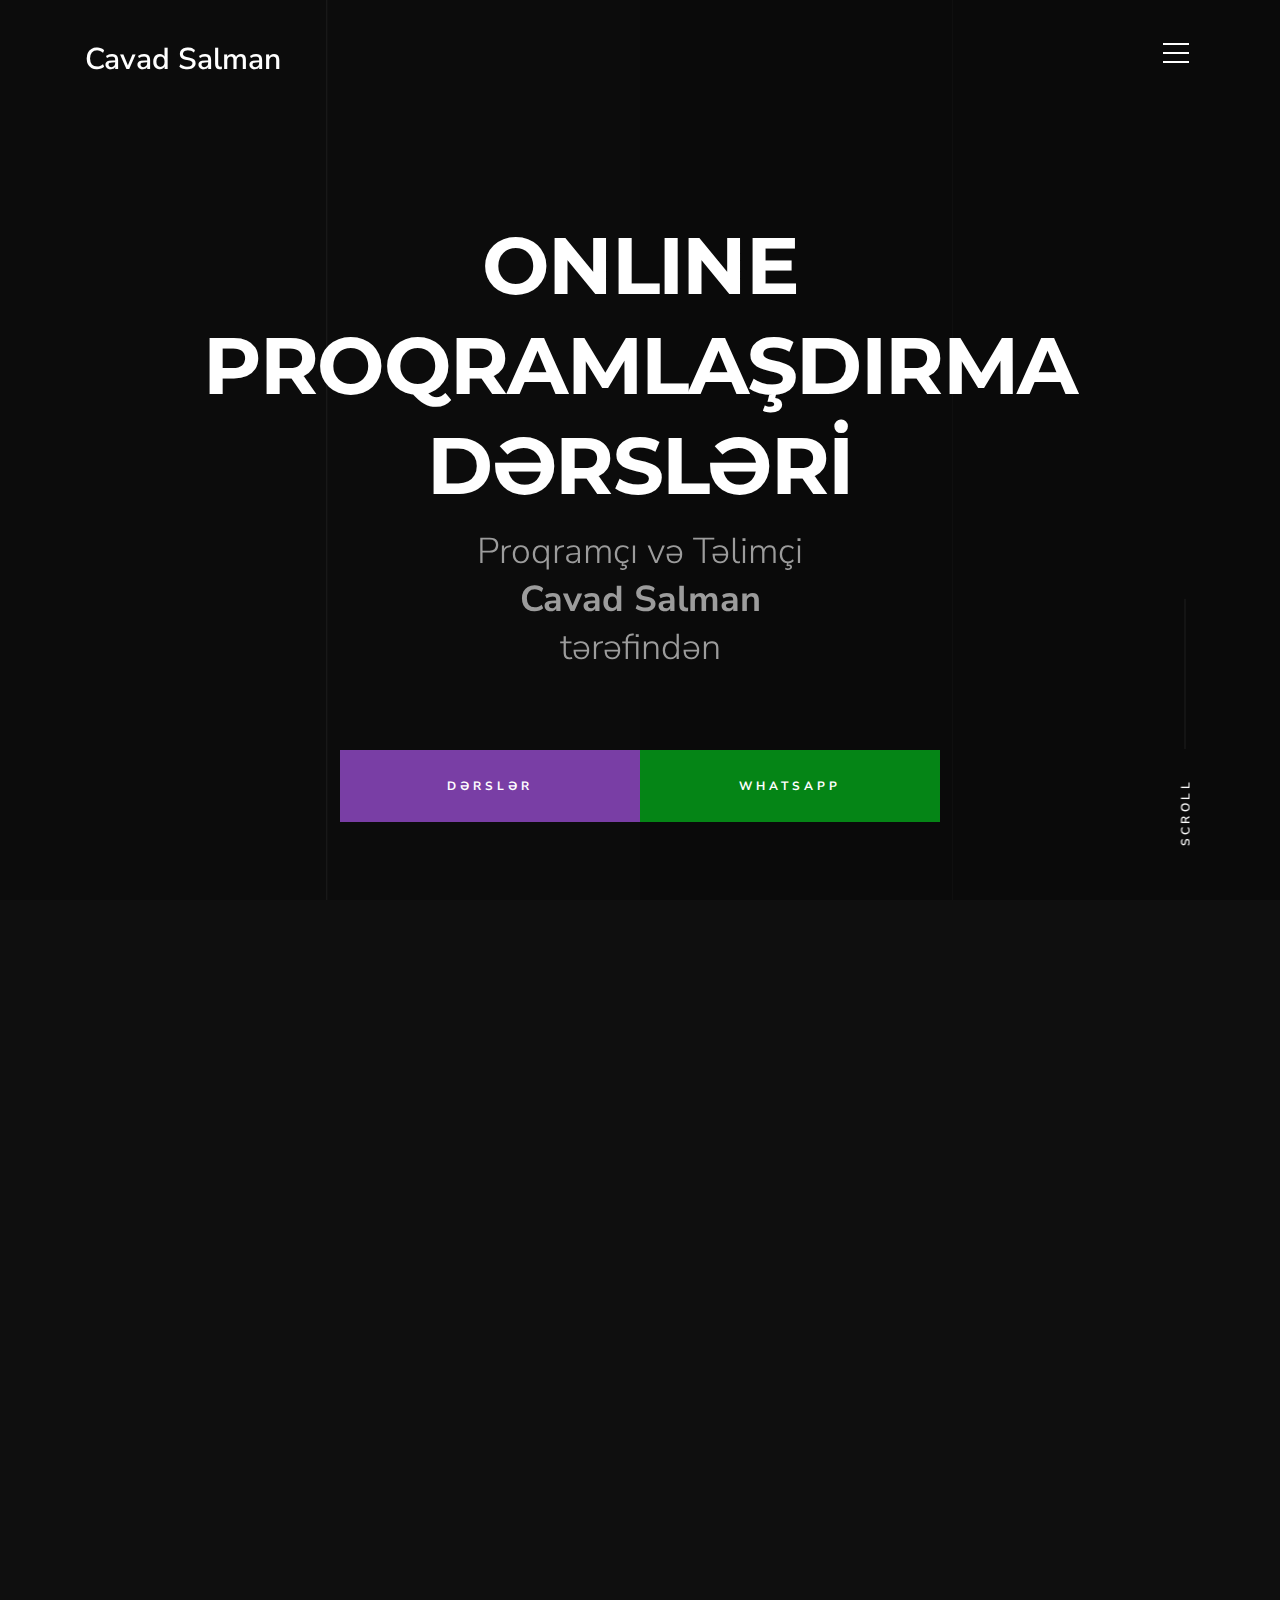
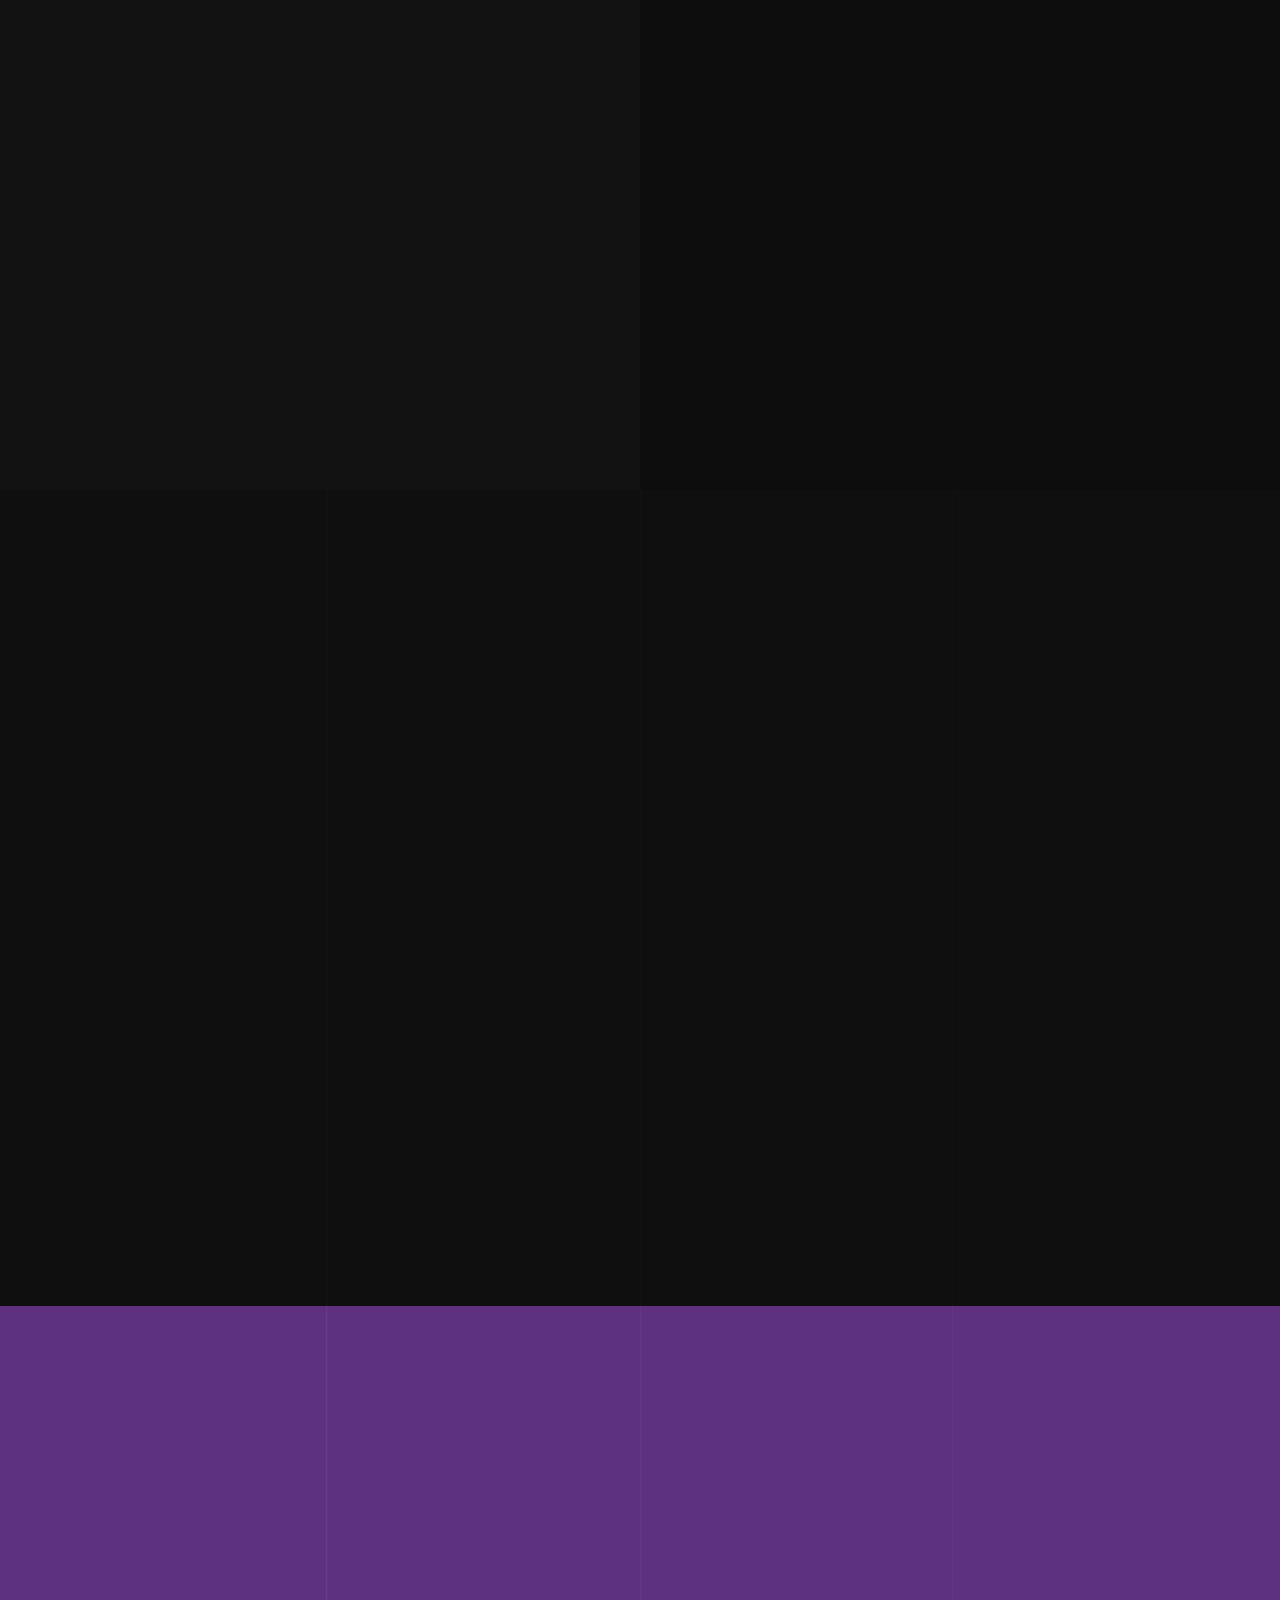
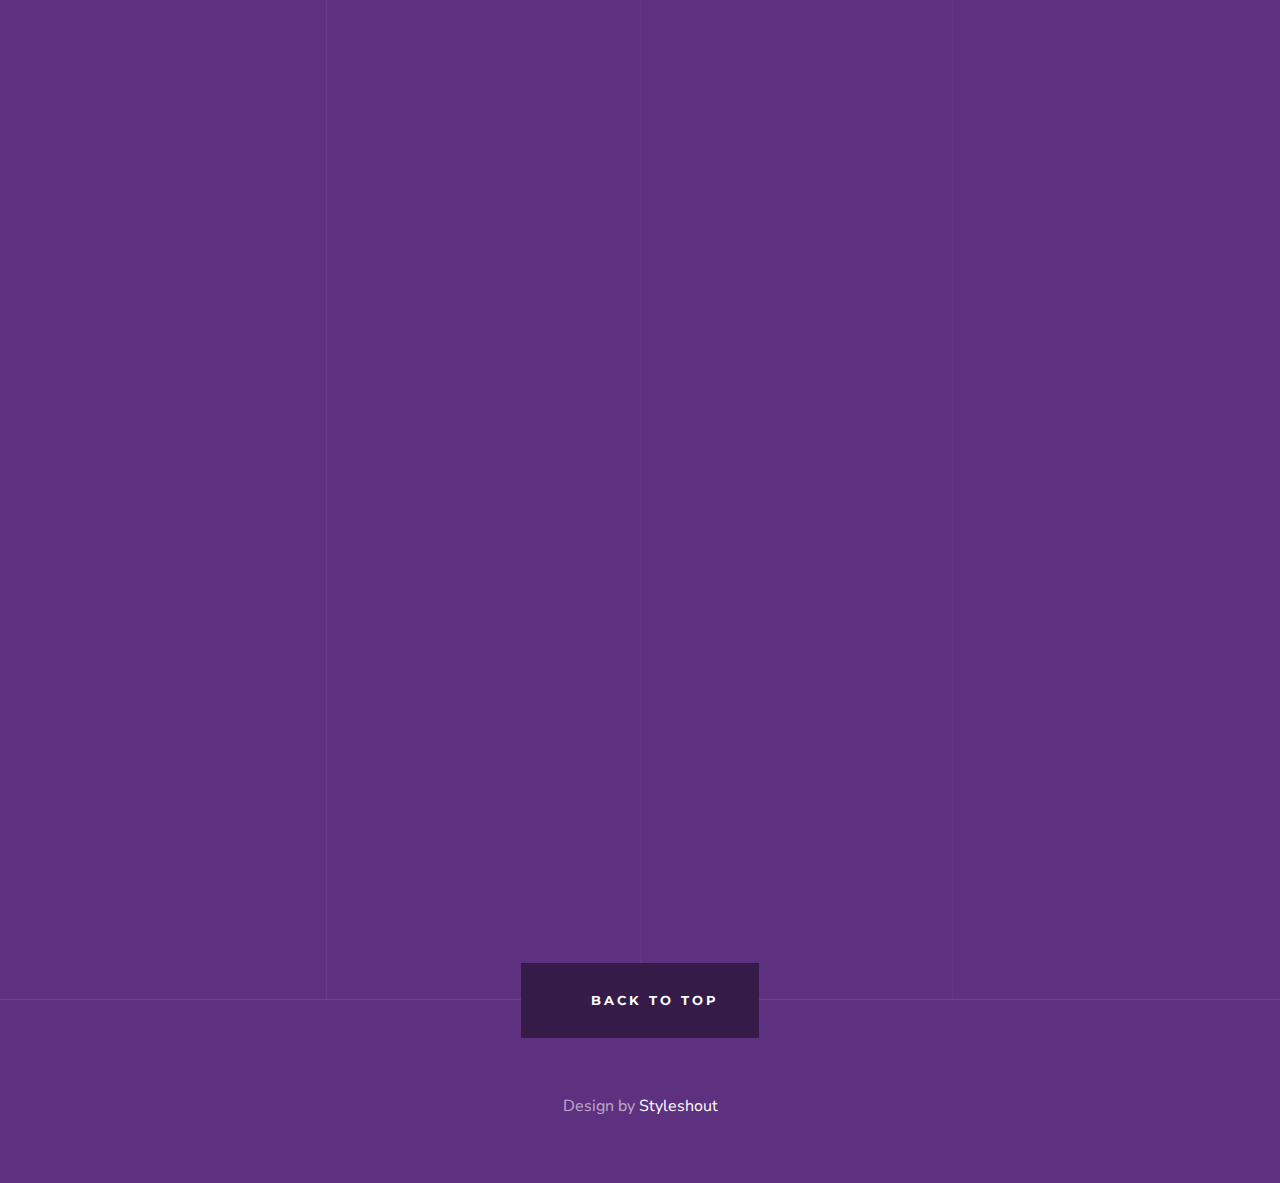
==== commit f543e075: "content changes" ====
--- a/index-original.html
+++ b/index-original.html
@@ -5,14 +5,14 @@
     <!--- basic page needs
     ================================================== -->
     <meta charset="utf-8">
-    <title>Proqramlaşdırmanı olnine dərslər ilə öyrən - Javad Salman</title>
+    <title>Proqramlaşdırmanı Online Dərslər ilə Öyrən - Cavad Salman</title>
     <meta name="description" content="Cavad müəllim ilə onlayn proqramlaşdırma dərslərinə qoşulun. React dərsləri, Javascript dərsləri, Python dərsləri, Github dərsləri, Django dərsləri mövcuddur.">
     <meta name="author" content="Javad Salman">
     <meta property="og:url"           content="https://javadsalman.github.io/instructor-portfolio/"/>
 	<meta property="og:type"          content="website" />
 	<meta property="og:title"         content="Proqramlaşdırmanı olnine dərslər ilə öyrən - Javad Salman" />
 	<meta property="og:description"   content="Cavad müəllim ilə onlayn proqramlaşdırma dərslərinə qoşulun. React dərsləri, Javascript dərsləri, Python dərsləri, Github dərsləri, Django dərsləri mövcuddur." />
-	<meta property="og:image"         content="images/me-black-white.jpeg" />
+	<meta property="og:image"         content="https://javadsalman.github.io/instructor-portfolio/images/banner.png" />
 
     <!-- mobile specific metas
     ================================================== -->
@@ -23,7 +23,7 @@
     <link rel="stylesheet" href="css/base.min.css">
     <link rel="stylesheet" href="css/vendor.min.css">
     <link rel="stylesheet" href="css/main.min.css">
-    <link rel="stylesheet" href="css/font-awesome/css/fontawesome.min.css">
+    <link rel="stylesheet" href="css/font-awesome/css/fontawesome-all.min.css">
 
     <!-- script
     ================================================== -->
@@ -56,7 +56,7 @@
         <div class="header-logo">
             <a class="site-logo" href="index.min.html">
                 <i class="fas fa-code"></i>
-                <div>Javad Salman</div>
+                <div>Cavad Salman</div>
             </a>
         </div> <!-- end header-logo -->
 
@@ -71,7 +71,7 @@
                 <ul class="header-nav__list">
                     <li><a class="smoothscroll"  href="#home" title="giriş">Giriş</a></li>
                     <li><a class="smoothscroll"  href="#services" title="tədris paketləri">Tədris Paketləri</a></li>
-                    <li><a class="smoothscroll"  href="#about" title="metodikamız">Metodikamız</a></li>
+                    <li><a class="smoothscroll"  href="#about" title="metodikamız">Metodika</a></li>
                     <li><a class="smoothscroll"  href="#works" title="layiheler">Layihələr</a></li>
                     <li><a class="smoothscroll"  href="#contact" title="əlaqə">Əlaqə</a></li>
                 </ul>
@@ -119,12 +119,12 @@
 
             <div class="row home-content__main">
 
-                <h1>
-                Cavad Salman
+                <h1 class="home-title">
+                    Online <br> Proqramlaşdırma <br> Dərslərİ
                 </h1>
 
                 <h3>
-                Proqramçı və Təlimçi
+                Proqramçı və Təlimçi <br> <b>Cavad Salman</b> <br> tərəfindən
                 </h3>
 
                 <!-- <div class="home-content__video">
@@ -176,7 +176,7 @@
             <div class="col-full">
                 <h3 class="subhead">Təlimlərimiz</h3>
                 <h1 class="display-1">
-                    Aydın və dərinləməsinə nəzəriyyə, praktiki proyektlər və müasir dünya yanaşmalarına əsaslanan təlim paketlərindən özünüzə uyğun olanı seçin və hədəflərinizə çatmaq üçün birlikdə irəliləyək!
+                    Aydın və dərinləməsinə nəzəriyyə, praktiki proyektlər və müasir dünya yanaşmalarına əsaslanan təlim paketlərindən özünüzə uyğun olanını seçin və hədəflərinizə çatmaq üçün birlikdə irəliləyək!
                 </h1>
             </div>
         </div> <!-- end section-header -->
@@ -373,7 +373,7 @@
             <div class="col-full">
                 <h3 class="subhead">Metodikamız</h3>
                 <h1 class="display-1">
-                    Müasir həllər müasir yanaşmalar tələb edir. Proqramist olmağın yolu da məhz bu yanaşmaları mənimsəməkdən keçir. Elə bu səbəbdən bütün tədris paketlərində qeyd olunan metodologiyalardan aktiv istifadə edirik. 
+                    Müasir həllər müasir yanaşmalar tələb edir. Proqramist olmağın yolu da məhz bu yanaşmaları mənimsəməkdən keçir. Elə bu səbəbdən bütün tədris paketlərində aşağıda qeyd olunan metodologiyalardan aktiv istifadə edirik. 
                 </h1>
             </div>
         </div> <!-- end section-header -->
@@ -483,7 +483,7 @@
                         </div>
 
                         <a href="https://github.com/javadsalman/spotify-react-django-lesson-project" class="item-folio__project-link" title="Project link">
-                            <i class="icon-link"></i>
+                            <i class="fas fa-location-arrow"></i>
                         </a>
 
                         <div class="item-folio__caption">
@@ -513,7 +513,7 @@
                         </div>
 
                         <a href="https://javadsalman.github.io/market-app-vanilla-js/" class="item-folio__project-link" title="Project link">
-                            <i class="icon-link"></i>
+                            <i class="fas fa-location-arrow"></i>
                         </a>
 
                         <div class="item-folio__caption">
@@ -543,7 +543,7 @@
                         </div>
 
                         <a href="https://github.com/javadsalman/ecommerce-shop-site-lesson-project" class="item-folio__project-link" title="Project link">
-                            <i class="icon-link"></i>
+                            <i class="fas fa-location-arrow"></i>
                         </a>
 
                         <div class="item-folio__caption">
@@ -573,7 +573,7 @@
                         </div>
 
                         <a href="https://javadsalman.github.io/cosmos-lesson-project/" class="item-folio__project-link" title="Project link">
-                            <i class="icon-link"></i>
+                            <i class="fas fa-location-arrow"></i>
                         </a>
 
                         <div class="item-folio__caption">
@@ -603,7 +603,7 @@
                         </div>
 
                         <a href="https://github.com/javadsalman/k111-blog-project" class="item-folio__project-link" title="Project link">
-                            <i class="icon-link"></i>
+                            <i class="fas fa-location-arrow"></i>
                         </a>
 
                         <div class="item-folio__caption">
@@ -633,7 +633,7 @@
                         </div>
 
                         <a href="https://javadsalman.github.io/iphone-editor-lesson-project/" class="item-folio__project-link" title="Project link">
-                            <i class="icon-link"></i>
+                            <i class="fas fa-location-arrow"></i>
                         </a>
 
                         <div class="item-folio__caption">
@@ -663,7 +663,7 @@
                         </div>
 
                         <a href="https://github.com/javadsalman/k111-react-quiz-app" class="item-folio__project-link" title="Project link">
-                            <i class="icon-link"></i>
+                            <i class="fas fa-location-arrow"></i>
                         </a>
 
                         <div class="item-folio__caption">
@@ -693,7 +693,7 @@
                         </div>
 
                         <a href="https://javadsalman.github.io/timer-lesson-project/" class="item-folio__project-link" title="Project link">
-                            <i class="icon-link"></i>
+                            <i class="fas fa-location-arrow"></i>
                         </a>
 
                         <div class="item-folio__caption">
@@ -789,7 +789,7 @@
         <div class="row section-header narrow" data-aos="fade-up">
             <div class="col-full">
                 <h3 class="subhead">Əlaqə</h3>
-                <h1 class="display-1">İndi bu dəqiqə müraciət edin və çəkinmədən istədiyiniz sualı verin. Aşağıdakı linklərə klikləyərək əlaqəyə keçin</h1>
+                <h1 class="display-1">Qoşulmaq üçün müraciət edin və ya çəkinmədən istədiyiniz sualı soruşun. Aşağıdakı linklərdən birinə klikləmək kifayətdir</h1>
             </div>
         </div> <!-- end section-header -->
 
--- a/css/main.min.css
+++ b/css/main.min.css
@@ -1 +1 @@
-.my-0{margin-top:0;margin-bottom:0}.font-weight-bold{font-weight:700}.pswp__caption h4{font-size:3rem;margin-bottom:15px}.pswp__caption__center{color:rgba(255,255,255,.772);font-size:2rem;line-height:25px}.site-logo{font-size:30px;color:#fff;display:flex!important;align-items:center;gap:10px;font-weight:600}html{font-size:10px}@media only screen and (max-width:400px){html{font-size:9.411764705882353px}}body,html{height:100%}body{background:#121212;font-family:"Nunito Sans",sans-serif;font-size:1.7rem;font-style:normal;font-weight:400;line-height:1.941;color:rgba(255,255,255,.57);margin:0;padding:0}a{color:#793ea5;-webkit-transition:all .3s ease-in-out;transition:all .3s ease-in-out}a:active,a:focus,a:hover{color:#fff}a:active,a:hover{outline:0}.h1,.h2,.h3,.h4,.h5,.h6,h1,h2,h3,h4,h5,h6{font-family:Montserrat,sans-serif;font-weight:600;color:#fff;text-rendering:optimizeLegibility}.h1,.h2,.h3,.h4,h1,h2,h3,h4{margin-top:6rem;margin-bottom:1.8rem}@media only screen and (max-width:600px){.h1,.h2,.h3,.h4,h1,h2,h3,h4{margin-top:5.1rem}}.h5,.h6,h5,h6{margin-top:4.2rem;margin-bottom:1.5rem}@media only screen and (max-width:600px){.h5,.h6,h5,h6{margin-top:3.6rem;margin-bottom:.9rem}}.h1,h1{font-size:3.6rem;line-height:1.25;letter-spacing:-.1rem}@media only screen and (max-width:600px){.h1,h1{font-size:3.3rem;letter-spacing:-.07rem}}.h2,h2{font-size:3rem;line-height:1.3}.h3,h3{font-size:2.4rem;line-height:1.25}.h4,h4{font-size:2.1rem;line-height:1.286}.h5,h5{font-size:1.8rem;line-height:1.333}.h6,h6{font-size:1.6rem;line-height:1.3125;text-transform:uppercase;letter-spacing:.16rem}p img{margin:0}p.lead{font-family:"Nunito Sans",sans-serif;font-weight:300;font-size:2.4rem;line-height:1.625;margin-bottom:3.6rem;color:rgba(255,255,255,.499)}@media only screen and (max-width:1200px){p.lead{font-size:2.2rem}}@media only screen and (max-width:1000px){p.lead{font-size:2.1rem}}@media only screen and (max-width:800px){p.lead{font-size:2rem}}b,em,i,strong{font-size:inherit;line-height:inherit}em,i{font-family:"Nunito Sans",sans-serif;font-style:italic}b,strong{font-family:"Nunito Sans",sans-serif;font-weight:700}small{font-size:1.2rem;line-height:inherit}blockquote{margin:3.9rem 0;padding-left:4.5rem;position:relative}blockquote:before{content:"\201C";font-size:10rem;line-height:0;margin:0;color:rgba(255,255,255,.15);font-family:arial,sans-serif;position:absolute;top:3.6rem;left:0}blockquote p{font-family:"Nunito Sans",sans-serif;padding:0;font-size:2.1rem;line-height:1.857;color:rgba(255,255,255,.7)}blockquote cite{display:block;font-family:Montserrat,sans-serif;font-size:1.4rem;font-style:normal;line-height:1.5}blockquote cite:before{content:"\2014 \0020"}blockquote cite a,blockquote cite a:visited{color:rgba(255,255,255,.3);border:none}abbr{font-family:"Nunito Sans",sans-serif;font-weight:700;font-variant:small-caps;text-transform:lowercase;letter-spacing:.05rem;color:rgba(255,255,255,.2)}code,kbd,pre,samp,var{font-family:Consolas,"Andale Mono",Courier,"Courier New",monospace}pre{padding:2.4rem 3rem 3rem;background:#f1f1f1;overflow-x:auto}code{font-size:1.4rem;margin:0 .2rem;padding:.3rem .6rem;white-space:nowrap;background:#1f1f1f;border:1px solid #252525;color:rgba(255,255,255,.7);border-radius:3px}pre>code{display:block;white-space:pre;line-height:2;padding:0;margin:0}pre.prettyprint>code{border:none}del{text-decoration:line-through}abbr[title],dfn[title]{border-bottom:1px dotted;cursor:help;text-decoration:none}mark{background:#ffd900;color:#000}hr{border:solid rgba(255,255,255,.05);border-width:1px 0 0;clear:both;margin:2.4rem 0 1.5rem;height:0}ol{list-style:decimal}ul{list-style:disc}li{display:list-item}ol,ul{margin-left:1.7rem}ul li{padding-left:.4rem}ol ol,ol ul,ul ol,ul ul{margin:.6rem 0 .6rem 1.7rem}ul.disc li{display:list-item;list-style:none;padding:0 0 0 .8rem;position:relative}ul.disc li::before{content:"";display:inline-block;width:8px;height:8px;border-radius:50%;background:#793ea5;position:absolute;left:-17px;top:11px;vertical-align:middle}dt{margin:0;color:#793ea5}dd{margin:0 0 0 2rem}.video-container{position:relative;padding-bottom:56.25%;height:0;overflow:hidden}.video-container embed,.video-container iframe,.video-container object,.video-container video{position:absolute;top:0;left:0;width:100%;height:100%}img.pull-right{margin:1.5rem 0 0 3rem}img.pull-left{margin:1.5rem 3rem 0 0}table{border-width:0;width:100%;max-width:100%;font-family:"Nunito Sans",sans-serif;border-collapse:collapse}td,th{padding:1.5rem 3rem;text-align:left;border-bottom:1px solid rgba(255,255,255,.05)}th{color:#fff;font-family:"Nunito Sans",sans-serif;font-weight:700}td{line-height:1.5}td:first-child,th:first-child{padding-left:0}td:last-child,th:last-child{padding-right:0}.table-responsive{overflow-x:auto;-webkit-overflow-scrolling:touch}.btn,button{margin-bottom:1.2rem}fieldset{margin-bottom:1.5rem}.ss-custom-select,.video-container,blockquote,dl,figure,form,input,ol,p,pre,select,table,textarea,ul{margin-bottom:3rem}#preloader{position:fixed;top:0;left:0;right:0;bottom:0;background:#151515;z-index:800;height:100vh;width:100%;overflow:hidden}.no-js #preloader,.oldie #preloader{display:none}#loader{position:absolute;left:50%;top:50%;width:6px;height:6px;padding:0;display:inline-block;-webkit-transform:translate3d(-50%,-50%,0);-ms-transform:translate3d(-50%,-50%,0);transform:translate3d(-50%,-50%,0)}#loader>div{content:"";background:#fff;width:6px;height:6px;position:absolute;top:0;left:0;border-radius:50%}#loader>div:nth-of-type(1){left:15px}#loader>div:nth-of-type(3){left:-15px}.dots-jump>div{-webkit-animation:dots-jump 1.2s infinite ease;animation:dots-jump 1.2s infinite ease;animation-delay:.2s}.dots-jump>div:nth-of-type(1){animation-delay:.4s}.dots-jump>div:nth-of-type(3){animation-delay:0s}@-webkit-keyframes dots-jump{0%{top:0}40%{top:-6px}80%{top:0}}@keyframes dots-jump{0%{top:0}40%{top:-6px}80%{top:0}}.dots-fade>div{-webkit-animation:dots-fade 1.6s infinite ease;animation:dots-fade 1.6s infinite ease;animation-delay:.4s}.dots-fade>div:nth-of-type(1){animation-delay:.8s}.dots-fade>div:nth-of-type(3){animation-delay:0s}@-webkit-keyframes dots-fade{0%{opacity:1}40%{opacity:.2}80%{opacity:1}}@keyframes dots-fade{0%{opacity:1}40%{opacity:.2}80%{opacity:1}}.dots-pulse>div{-webkit-animation:dots-pulse 1.2s infinite ease;animation:dots-pulse 1.2s infinite ease;animation-delay:.2s}.dots-pulse>div:nth-of-type(1){animation-delay:.4s}.dots-pulse>div:nth-of-type(3){animation-delay:0s}@-webkit-keyframes dots-pulse{0%{-webkit-transform:scale(1);transform:scale(1)}40%{-webkit-transform:scale(1.1);transform:scale(1.3)}80%{-webkit-transform:scale(1);transform:scale(1)}}@keyframes dots-pulse{0%{-webkit-transform:scale(1);transform:scale(1)}40%{-webkit-transform:scale(1.1);transform:scale(1.3)}80%{-webkit-transform:scale(1);transform:scale(1)}}fieldset{border:none}input[type=email],input[type=number],input[type=password],input[type=search],input[type=tel],input[type=text],input[type=url],select,textarea{display:block;height:6rem;padding:1.5rem 2.4rem;border:0;outline:0;color:rgba(255,255,255,.7);font-family:"Nunito Sans",sans-serif;font-size:1.5rem;line-height:3rem;max-width:100%;background:rgba(255,255,255,.05);-webkit-transition:all .3s ease-in-out;transition:all .3s ease-in-out}.ss-custom-select{position:relative;padding:0}.ss-custom-select select{-webkit-appearance:none;-moz-appearance:none;-ms-appearance:none;-o-appearance:none;appearance:none;text-indent:.01px;text-overflow:'';margin:0;line-height:3rem;vertical-align:middle}.ss-custom-select select option{padding-left:2rem;padding-right:2rem;color:#666;background:#fff}.ss-custom-select select::-ms-expand{display:none}.ss-custom-select::after{border-bottom:2px solid rgba(255,255,255,.5);border-right:2px solid rgba(255,255,255,.5);content:'';display:block;height:8px;width:8px;margin-top:-7px;pointer-events:none;position:absolute;right:2.4rem;top:50%;-webkit-transform-origin:66% 66%;-ms-transform-origin:66% 66%;transform-origin:66% 66%;-webkit-transform:rotate(45deg);-ms-transform:rotate(45deg);transform:rotate(45deg);-webkit-transition:all .15s ease-in-out;transition:all .15s ease-in-out}.oldie .cl-custom-select::after{display:none}textarea{min-height:25rem}input[type=email]:focus,input[type=number]:focus,input[type=password]:focus,input[type=search]:focus,input[type=tel]:focus,input[type=text]:focus,input[type=url]:focus,select:focus,textarea:focus{color:#fff}label,legend{font-family:"Nunito Sans",sans-serif;font-weight:700;font-size:1.4rem;margin-bottom:.9rem;line-height:1.714;color:#fff;display:block}input[type=checkbox],input[type=radio]{display:inline}label>.label-text{display:inline-block;margin-left:1rem;font-family:"Nunito Sans",sans-serif;font-weight:400;line-height:inherit}label>input[type=checkbox],label>input[type=radio]{margin:0;position:relative;top:.15rem}::-webkit-input-placeholder{color:rgba(255,255,255,.4)}:-moz-placeholder{color:rgba(255,255,255,.4);opacity:1}::-moz-placeholder{color:rgba(255,255,255,.4);opacity:1}:-ms-input-placeholder{color:rgba(255,255,255,.4)}::-ms-input-placeholder{color:rgba(255,255,255,.4)}::placeholder{color:rgba(255,255,255,.4)}.placeholder{color:rgba(255,255,255,.4)!important}input:-webkit-autofill,input:-webkit-autofill:focus input:-webkit-autofill,input:-webkit-autofill:hover,select:-webkit-autofill,select:-webkit-autofill:focus,select:-webkit-autofill:hover,textarea:-webkit-autofill,textarea:-webkit-autofill:hover textarea:-webkit-autofill:focus{-webkit-text-fill-color:#793ea5;transition:background-color 5000s ease-in-out 0s}.btn,button,input[type=button],input[type=reset],input[type=submit]{display:inline-block;font-family:"Nunito Sans",sans-serif;font-weight:700;font-size:1.2rem;text-transform:uppercase;letter-spacing:.4rem;height:5.4rem;line-height:5rem;padding:0 3rem;margin:0 .3rem 1.2rem 0;color:#000;text-decoration:none;text-align:center;white-space:nowrap;cursor:pointer;-webkit-transition:all .3s ease-in-out;transition:all .3s ease-in-out;background-color:#c5c5c5;border:.2rem solid #c5c5c5}.btn:focus,.btn:hover,button:focus,button:hover,input[type=button]:focus,input[type=button]:hover,input[type=reset]:focus,input[type=reset]:hover,input[type=submit]:focus,input[type=submit]:hover{background-color:#b8b8b8;border-color:#b8b8b8;color:#000;outline:0}.btn.btn--primary,button.btn--primary,input[type=button].btn--primary,input[type=reset].btn--primary,input[type=submit].btn--primary{background:#793ea5;border-color:#793ea5;color:#fff}.btn.btn--primary:focus,.btn.btn--primary:hover,button.btn--primary:focus,button.btn--primary:hover,input[type=button].btn--primary:focus,input[type=button].btn--primary:hover,input[type=reset].btn--primary:focus,input[type=reset].btn--primary:hover,input[type=submit].btn--primary:focus,input[type=submit].btn--primary:hover{background:#6b3792;border-color:#6b3792}.btn.full-width,button.full-width{width:100%;margin-right:0}.btn--medium,button.btn--medium{height:5.7rem!important;line-height:5.3rem!important}.btn--large,button.btn--large{height:6rem!important;line-height:5.6rem!important}.btn--stroke,button.btn--stroke{background:0 0!important;border:.2rem solid #fff;color:#fff}.btn--stroke:hover,button.btn--stroke:hover{background:#fff!important;border:.2rem solid #fff;color:#000}.btn--pill,button.btn--pill{padding-left:3rem!important;padding-right:3rem!important;border-radius:1000px!important}button::-moz-focus-inner,input::-moz-focus-inner{border:0;padding:0}.alert-box{padding:2.1rem 4rem 2.1rem 3rem;position:relative;margin-bottom:3rem;border-radius:3px;font-family:"Nunito Sans",sans-serif;font-weight:600;font-size:1.5rem;line-height:1.6}.alert-box__close{position:absolute;right:1.8rem;top:1.8rem;cursor:pointer}.alert-box__close.fa{font-size:12px}.alert-box--error{background-color:#ffd1d2;color:#e65153}.alert-box--success{background-color:#c8e675;color:#758c36}.alert-box--info{background-color:#d7ecfb;color:#4a95cc}.alert-box--notice{background-color:#fff099;color:#bba31b}.drop-cap:first-letter{float:left;margin:0;padding:1.5rem .6rem 0 0;font-family:"Nunito Sans",sans-serif;font-weight:700;font-size:8.4rem;line-height:6rem;text-indent:0;background:0 0;color:rgba(255,255,255,.7)}.lining dd,.lining dt{display:inline;margin:0}.lining dd+dt:before,.lining dt+dt:before{content:"\A";white-space:pre}.lining dd+dd:before{content:", "}.lining dd+dd:before{content:", "}.lining dd:before{content:": ";margin-left:-.2em}.dictionary-style dt{display:inline;counter-reset:definitions}.dictionary-style dt+dt:before{content:", ";margin-left:-.2em}.dictionary-style dd{display:block;counter-increment:definitions}.dictionary-style dd:before{content:counter(definitions,decimal) ". "}.pull-quote{position:relative;padding:2.1rem 3rem 2.1rem 0}.pull-quote:after,.pull-quote:before{height:1em;position:absolute;font-size:10rem;font-family:Arial,Sans-Serif;color:rgba(255,255,255,.15)}.pull-quote:before{content:"\201C";top:-3.6rem;left:0}.pull-quote:after{content:'\201D';bottom:3.6rem;right:0}.pull-quote blockquote{margin:0}.pull-quote blockquote:before{content:none}.stats-tabs{padding:0;margin:3rem 0}.stats-tabs li{display:inline-block;margin:0 1.5rem 3rem 0;padding:0 1.5rem 0 0;border-right:1px solid rgba(255,255,255,.05)}.stats-tabs li:last-child{margin:0;padding:0;border:none}.stats-tabs li a{display:inline-block;font-size:2.5rem;font-family:"Nunito Sans",sans-serif;font-weight:700;border:none;color:#fff}.stats-tabs li a:hover{color:#793ea5}.stats-tabs li a em{display:block;margin:.6rem 0 0 0;font-family:"Nunito Sans",sans-serif;font-size:1.4rem;font-weight:400;font-style:normal}.skill-bars{list-style:none;margin:6rem 0 3rem}.skill-bars li{height:.6rem;background:rgba(255,255,255,.1);width:100%;margin-bottom:6.9rem;padding:0;position:relative}.skill-bars li strong{position:absolute;left:0;top:-3rem;font-family:"Nunito Sans",sans-serif;font-weight:700;color:#fff;text-transform:uppercase;letter-spacing:.2rem;font-size:1.4rem;line-height:2.4rem}.skill-bars li .progress{background:#793ea5;position:relative;height:100%}.skill-bars li .progress span{position:absolute;right:0;top:-3.6rem;display:block;font-family:"Nunito Sans",sans-serif;color:#fff;font-size:1.1rem;line-height:1;background:#793ea5;padding:.6rem .6rem;border-radius:3px}.skill-bars li .progress span::after{position:absolute;left:50%;bottom:-5px;margin-left:-5px;border-right:5px solid transparent;border-left:5px solid transparent;border-top:5px solid #793ea5;content:""}.skill-bars li .percent5{width:5%}.skill-bars li .percent10{width:10%}.skill-bars li .percent15{width:15%}.skill-bars li .percent20{width:20%}.skill-bars li .percent25{width:25%}.skill-bars li .percent30{width:30%}.skill-bars li .percent35{width:35%}.skill-bars li .percent40{width:40%}.skill-bars li .percent45{width:45%}.skill-bars li .percent50{width:50%}.skill-bars li .percent55{width:55%}.skill-bars li .percent60{width:60%}.skill-bars li .percent65{width:65%}.skill-bars li .percent70{width:70%}.skill-bars li .percent75{width:75%}.skill-bars li .percent80{width:80%}.skill-bars li .percent85{width:85%}.skill-bars li .percent90{width:90%}.skill-bars li .percent95{width:95%}.skill-bars li .percent100{width:100%}body.menu-is-open{overflow:hidden}.wide{max-width:1400px}.narrow{max-width:1000px}.bit-narrow{max-width:1120px}.darker{background-color:#0f0f0f}.display-1{font-family:Montserrat,sans-serif;font-weight:600;font-size:4.6rem;line-height:1.5;letter-spacing:-.03rem;margin-top:0;margin-bottom:4.8rem}.subhead{font-family:Montserrat,sans-serif;font-weight:600;font-size:1.8rem;line-height:1.333;text-transform:uppercase;letter-spacing:.25rem;color:#793ea5;margin-top:0;margin-bottom:3rem;position:relative}.item-title{font-size:2.4rem;line-height:1.5;margin-top:0;margin-bottom:2.4rem}.section-header.has-bottom-sep{padding-bottom:1.5rem;position:relative;text-align:center}.section-header.has-bottom-sep::before{content:"";display:inline-block;height:1px;width:550px;background-color:rgba(255,255,255,.05);position:absolute;bottom:0;left:50%;-webkit-transform:translateX(-50%);-ms-transform:translateX(-50%);transform:translateX(-50%)}.grid-overlay{display:block;content:"";position:absolute;top:0;left:50%;bottom:0;right:0;max-width:1200px;width:89%;height:100%;opacity:.5;border-right:1px solid rgba(255,255,255,.1);border-left:1px solid rgba(255,255,255,.1);-webkit-transform:translate3d(-50%,0,0);-ms-transform:translate3d(-50%,0,0);transform:translate3d(-50%,0,0);z-index:3}.grid-overlay::after,.grid-overlay::before,.grid-overlay>div{background-color:rgba(255,255,255,.1);position:absolute;top:0;bottom:0;height:100%;width:1px}.grid-overlay::before{content:"";left:25%}.grid-overlay::after{content:"";right:25%}.grid-overlay>div{left:50%}@media only screen and (max-width:1600px){.grid-overlay{border-right:none!important;border-left:none!important}.grid-overlay::before{left:22.5%}.grid-overlay::after{right:22.5%}}@media only screen and (max-width:1200px){.display-1{font-size:4.5rem}.display-1 br{display:none}}@media only screen and (max-width:1100px){.display-1{font-size:4.2rem}}@media only screen and (max-width:1000px){.display-1{font-size:4rem}}@media only screen and (max-width:800px){.display-1{font-size:3.6rem;margin-bottom:4.5rem}.subhead{font-size:1.6rem}.section-header.has-bottom-sep::before{width:300px}}@media only screen and (max-width:700px){.display-1{font-size:3.2rem}.subhead{font-size:1.5rem}}@media only screen and (max-width:600px){.display-1{font-size:2.8rem;margin-bottom:4.2rem}}@media only screen and (max-width:500px){.display-1{font-size:2.6rem}.section-header.has-bottom-sep::before{width:200px}}@media only screen and (max-width:400px){.display-1{font-size:2.4rem}.subhead{font-size:1.4rem}.item-title{font-size:2.1rem}.grid-overlay::after,.grid-overlay::before,.grid-overlay>div{display:none}}.s-header{z-index:500;width:100%;height:78px;background-color:transparent;position:absolute;top:21px}.header-logo{z-index:501;display:inline-block;margin:0;padding:0;position:absolute;left:7.5rem;top:50%;-webkit-transform:translateY(-50%);-ms-transform:translateY(-50%);transform:translateY(-50%);-webkit-transition:all .3s ease-in-out;transition:all .3s ease-in-out}.header-logo a{display:block;padding:0;outline:0;border:none}.header-logo img{width:155px;height:36px}.header-nav{z-index:600;font-size:1.6rem;line-height:1.875;padding:3.6rem 3rem 3.6rem 6rem;height:100%;width:50%;background:#0c0c0c;color:rgba(255,255,255,.25);overflow-y:auto;overflow-x:hidden;position:fixed;right:0;top:0;-webkit-transition:all .5s cubic-bezier(.7,.3,0,1);transition:all .5s cubic-bezier(.7,.3,0,1);-webkit-transform:translateZ(0);-webkit-backface-visibility:hidden;-webkit-transform:translate3d(100%,0,0);-ms-transform:translate3d(100%,0,0);transform:translate3d(100%,0,0);visibility:hidden}.header-nav a,.header-nav a:visited{color:rgba(255,255,255,.5)}.header-nav a:active,.header-nav a:focus,.header-nav a:hover{color:#fff}.header-nav h3{display:inline-block;font-family:Montserrat,sans-serif;font-weight:700;font-size:12px;line-height:1.25;text-transform:uppercase;letter-spacing:.4rem;margin-bottom:7.2rem;margin-top:1.2rem;padding-right:140px;color:#793ea5;position:relative}.header-nav h3::after{content:"";display:block;height:1px;width:110px;background-color:#793ea5;position:absolute;top:50%;right:0}.header-nav p{margin-bottom:2.7rem}.header-nav h3,.header-nav__content{left:100px;opacity:0;visibility:hidden;-webkit-transform:translateZ(0);-webkit-backface-visibility:hidden}.header-nav__content{position:relative;max-width:300px}.header-nav__list{font-family:Montserrat,sans-serif;font-weight:600;font-size:2.8rem;line-height:1.286;margin:0 0 4.2rem 0;padding:0;list-style:none;counter-reset:ctr}.header-nav__list li{padding:.9rem 0}.header-nav__list a{display:block;color:#fff;position:relative}.header-nav__list a::before{display:block;content:counter(ctr,decimal-leading-zero) ".";counter-increment:ctr;font-family:Montserrat,sans-serif;font-size:11px;color:rgba(255,255,255,.25);-webkit-transition:all .5s ease-in-out;transition:all .5s ease-in-out;position:relative}.header-nav__list a:hover::before{color:#793ea5}.header-nav__list .current a::before{color:#793ea5}.header-nav__social{list-style:none;display:inline-block;font-size:2.4rem;margin:0}.header-nav__social li{display:inline-block;margin-right:12px;padding-left:0}.header-nav__social li a{color:rgba(255,255,255,.15)}.header-nav__social li a:focus,.header-nav__social li a:hover{color:#fff}.header-nav__social li:last-child{margin:0}.header-nav__close{z-index:601;display:block;height:30px;width:30px;position:absolute;top:39px;right:30px;font:0/0 a;text-shadow:none;color:transparent}.header-nav__close span::after,.header-nav__close span::before{content:"";display:block;height:2px;width:16px;background-color:#fff;position:absolute;top:50%;left:7px;margin-top:-1px}.header-nav__close span::before{-webkit-transform:rotate(-45deg);-ms-transform:rotate(-45deg);transform:rotate(-45deg)}.header-nav__close span::after{-webkit-transform:rotate(45deg);-ms-transform:rotate(45deg);transform:rotate(45deg)}.menu-is-open .header-nav{-webkit-transform:translate3d(0,0,0);-ms-transform:translate3d(0,0,0);transform:translate3d(0,0,0);visibility:visible;-webkit-overflow-scrolling:touch}.menu-is-open .header-nav .header-nav__content,.menu-is-open .header-nav h3{opacity:1;visibility:visible;-webkit-transition-property:all;transition-property:all;-webkit-transition-duration:1s;transition-duration:1s;-webkit-transition-timing-function:ease-in-out;transition-timing-function:ease-in-out;-webkit-transition-delay:.5s;transition-delay:.5s;left:0}.header-menu-toggle{width:48px;height:45px;line-height:45px;font-family:Montserrat,sans-serif;font-weight:600;font-size:13px;text-transform:uppercase;letter-spacing:.5rem;color:#fff;-webkit-transition:all .5s ease-in-out;transition:all .5s ease-in-out;position:fixed;right:8rem;top:30px}.header-menu-toggle.opaque{background-color:#000}.header-menu-icon{display:block;width:26px;height:2px;margin-top:-1px;right:auto;bottom:auto;background-color:#fff;position:absolute;left:11px;top:50%}.header-menu-icon::after,.header-menu-icon::before{content:'';width:100%;height:100%;background-color:inherit;position:absolute;left:0}.header-menu-icon::before{top:-9px}.header-menu-icon::after{bottom:-9px}@media only screen and (max-width:1200px){.header-logo{left:60px}.header-menu-toggle{right:60px}}@media only screen and (max-width:900px){.header-nav h3{padding-right:0}.header-nav h3::after{display:none}.header-nav__content{max-width:280px}.header-nav__list{font-size:2.5rem}.header-nav__list li{padding:.6rem 0}}@media only screen and (max-width:800px){.header-logo{left:40px}.header-nav{width:calc(100% - 80px);padding:3.6rem 3rem 3.6rem 5rem}.header-menu-toggle{right:40px}}@media only screen and (max-width:600px){.s-header{height:90px;top:12px}.header-nav{padding:3.6rem 3rem 3.6rem 4rem}.header-menu-toggle{top:27px;right:25px}}@media only screen and (max-width:400px){.s-header{top:6px}.header-logo{left:30px}.header-logo img{width:150px;height:35px}.header-nav{width:calc(100% - 40px)}.header-nav h3{margin-bottom:6rem}.header-nav__list{font-size:2.2rem}.header-menu-toggle{top:21px;right:20px}.header-nav__social{font-size:2.2rem}}.s-home{width:100%;height:100vh;min-height:786px;background-color:transparent;position:relative;display:table}.s-home::before{display:block;content:"";position:absolute;top:0;left:0;width:100%;height:100%;background-color:#111;opacity:.7;z-index:2}.s-home::after{display:block;content:"";width:50%;height:100%;background-color:rgba(0,0,0,.3);opacity:.5;z-index:3;position:absolute;top:0;left:50%;bottom:0;right:0}.s-home .grid-overlay>div{display:none}.no-js .s-home{background:#000}.home-content{display:table-cell;vertical-align:middle;padding-top:6.6rem;width:100%;overflow:hidden;position:relative;z-index:4}.home-content h1{font-family:Montserrat,sans-serif;font-weight:700;font-size:18rem;line-height:1;letter-spacing:-.02em;color:#fff;margin-top:0;margin-bottom:0}.home-content h3{margin-top:1.2rem;font-family:"Nunito Sans",sans-serif;font-weight:300;font-size:3.8rem;line-height:1.342;font-style:normal;color:#9c9c9c}.home-content__main{position:relative;text-align:center}.home-content__video{display:inline-block;margin-top:4.2rem}.home-content__video .video-link{display:block;text-align:center;width:20rem;outline:0;position:relative}.home-content__video .video-icon{display:inline-block;height:9rem;width:9rem;border-radius:50%;background-color:#793ea5;background-image:url(../images/icons/icon-play.svg);background-repeat:no-repeat;background-position:55% center;background-size:24px 27px;-webkit-transition:background-color .3s ease-in-out;transition:background-color .3s ease-in-out}.home-content__video .video-text{display:inline-block;text-align:center;font-family:"Nunito Sans",sans-serif;font-weight:600;font-size:1.3rem;line-height:1;color:#9c9c9c;text-transform:uppercase;letter-spacing:.5rem;-webkit-transition:color .3s ease-in-out;transition:color .3s ease-in-out;position:relative}.home-content__video .video-link:hover .video-text{color:#fff}.home-content__video .video-link:hover .video-icon{background-color:#6b3792}.home-content__button{margin-top:7.8rem;position:relative}.home-content__button .btn{width:30rem;height:7.2rem!important;line-height:6.8rem!important;margin-right:0;position:absolute}.home-content__button .btn:first-child{right:50%;left:auto}.home-content__button .btn:last-child{left:50%;right:auto}.home-content__button .btn:not(.btn--primary){background-color:#058516;border-color:#058516;color:#fff}.home-content__button .btn:not(.btn--primary):focus,.home-content__button .btn:not(.btn--primary):hover{background-color:#080c09;border-color:#080a0c}.home-content__scroll{position:absolute;right:9.5rem;bottom:5.4rem;-webkit-transform:rotate(-90deg) translate3d(100%,50%,0);-ms-transform:rotate(-90deg) translate3d(100%,50%,0);transform:rotate(-90deg) translate3d(100%,50%,0);-webkit-transform-origin:right bottom;-ms-transform-origin:right bottom;transform-origin:right bottom}.home-content__scroll .scroll-link{font-family:"Nunito Sans",sans-serif;font-weight:600;font-size:1.2rem;text-transform:uppercase;letter-spacing:.35rem;text-align:left;color:#fff;position:relative;padding-right:180px}.home-content__scroll .scroll-link:focus,.home-content__scroll .scroll-link:hover{color:#793ea5}.home-content__scroll::after{content:"";display:block;background-color:rgba(255,255,255,.08);width:150px;height:1px;position:absolute;right:0;top:50%}.home-social{list-style:none;font-family:"Nunito Sans",sans-serif;margin:0;position:absolute;bottom:3.6rem;left:8rem;z-index:5}.home-social a{color:#fff;-webkit-transition:all .5s ease-in-out;transition:all .5s ease-in-out}.home-social li{position:relative;padding:.6rem 0}.home-social li a{display:block;width:30px;height:30px;line-height:30px}.home-social i,.home-social span{position:absolute;-webkit-transition:all .5s ease-in-out;transition:all .5s ease-in-out}.home-social i{display:inline-block;font-size:15px;text-align:center;vertical-align:middle;width:30px;height:30px;line-height:30px;top:3px;left:0}.home-social span{background-color:#000;color:#fff;font-size:1.2rem;line-height:30px;top:0;left:50px;padding:0 15px;margin:3px 0;border-radius:3px;opacity:0;visibility:hidden;-webkit-transform:scale(0);-ms-transform:scale(0);transform:scale(0);-webkit-transform-origin:0 50%;-ms-transform-origin:0 50%;transform-origin:0 50%}.home-social span::after{display:block;content:"";width:0;height:0;border-top:6px solid transparent;border-bottom:6px solid transparent;border-right:6px solid #000;position:absolute;top:50%;left:-6px;margin-top:-6px}.home-social li:hover span{opacity:1;visibility:visible;-webkit-transform:scale(1);-ms-transform:scale(1);transform:scale(1)}html.ss-preload .home-content__main{opacity:0}html.ss-loaded .home-content__main{animation-duration:2s;-webkit-animation-name:fadeIn;animation-name:fadeIn}html.no-csstransitions .home-content__main{opacity:1}@-webkit-keyframes fadeIn{from{opacity:0;-webkit-transform:translate3d(0,150%,0);-ms-transform:translate3d(0,150%,0);transform:translate3d(0,150%,0)}to{opacity:1;-webkit-transform:translate3d(0,0,0);-ms-transform:translate3d(0,0,0);transform:translate3d(0,0,0)}}@keyframes fadeIn{from{opacity:0;-webkit-transform:translate3d(0,150%,0);-ms-transform:translate3d(0,150%,0);transform:translate3d(0,150%,0)}to{opacity:1;-webkit-transform:translate3d(0,0,0);-ms-transform:translate3d(0,0,0);transform:translate3d(0,0,0)}}@-webkit-keyframes fadeOut{from{opacity:1}to{opacity:0;-webkit-transform:translate3d(0,-150%,0);-ms-transform:translate3d(0,-150%,0);transform:translate3d(0,-150%,0)}}@keyframes fadeOut{from{opacity:1}to{opacity:0;-webkit-transform:translate3d(0,-150%,0);-ms-transform:translate3d(0,-150%,0);transform:translate3d(0,-150%,0)}}@media only screen and (max-width:1600px){.home-content h1{font-size:17rem}.home-content h3{font-size:3.7rem}}@media only screen and (max-width:1400px){.home-content h1{font-size:16rem}.home-content h3{font-size:3.6rem}.home-content__video .video-icon{height:8.4rem;width:8.4rem;background-size:22px 24px}}@media only screen and (max-width:1200px){.home-content{padding-top:4.5rem}.home-content h1{font-size:14rem}.home-content h3{font-size:3.2rem}.home-content__video{height:6.6rem;line-height:6.6rem;vertical-align:middle}.home-content__video .video-link{padding-left:9rem;width:auto}.home-content__video .video-icon{height:6.6rem;width:6.6rem;background-size:12px 13px;position:absolute;top:0;left:0}.home-content__button{margin-top:7.2rem}.home-content__button .btn{font-size:14px;width:28rem;height:6.6rem!important;line-height:6.2rem!important}.home-content__scroll{right:7rem}.home-content__scroll .scroll-link{font-size:1.1rem}.home-social{left:5.5rem}}@media only screen and (max-width:1000px){.home-content h1{font-size:13rem}.home-content h3{font-size:3rem}.home-content__button .btn{width:24rem}.home-content__scroll{right:6rem}.home-social{left:4.5rem}}@media only screen and (max-width:900px){.home-content h1{font-size:12rem}.home-content h3{font-size:2.7rem}.home-social{display:none}}@media only screen and (max-width:800px){.home-content h1{font-size:11.4rem}.home-content h3{font-size:2.6rem}.home-content__video{margin-top:3.6rem}.home-content__video .video-link{padding-left:8rem}.home-content__video .video-icon{height:6rem;width:6rem}.home-content__video .video-text{top:-6px;font-size:1.2rem;line-height:6rem}.home-content__button{margin-top:6.6rem}.home-content__button .btn{width:22rem}}@media only screen and (max-width:700px){.home-content h1{font-size:10.2rem}.home-content h3{font-size:2.4rem}.home-content__scroll{right:5rem;bottom:4.8rem}.home-content__scroll::after{display:none}}@media only screen and (max-width:600px){.home-content{padding-top:6rem}.home-content h1{font-size:9rem}.home-content h3{font-size:2.1rem}.home-content__main{padding:0 35px}.home-content__video{margin-top:3rem}.home-content__button{margin-top:4.8rem}.home-content__button .btn{position:static;display:block;height:6rem!important;line-height:5.6rem!important;width:100%;max-width:32rem;margin-left:auto;margin-right:auto}}@media only screen and (max-width:500px){.home-content h1{font-size:7.5rem}.home-content h3{font-size:1.8rem}}@media only screen and (max-width:400px){.s-home{min-height:630px}.home-content h1{font-size:6.5rem}.home-content__main{padding:0 25px}.home-content__video .video-link{padding-left:7.5rem}.home-content__video .video-icon{height:5.4rem;width:5.4rem}.home-content__video .video-text{line-height:5.4rem;font-size:1.1rem}.home-content__button{margin-top:3.6rem}}@media only screen and (max-width:350px){.home-content h1{font-size:6.2rem}}.s-about{padding-top:18rem;padding-bottom:18rem;background-color:#121212;position:relative}.process{margin-top:6.6rem;counter-reset:ctr}.process h4{padding-left:7rem;margin-bottom:2.1rem;position:relative}.process h4::before{content:counter(ctr);counter-increment:ctr;display:block;font-family:Montserrat,sans-serif;font-size:2.1rem;font-weight:700;text-align:center;color:#fff;background-color:#793ea5;height:48px;width:48px;line-height:48px;border-radius:50%;position:absolute;left:0;top:-5px}.item-process{position:relative;min-height:24.6rem;margin-bottom:3rem}.item-process:nth-child(2n+1){padding-right:30px}.item-process:nth-child(2n+2){padding-left:30px}@media only screen and (max-width:1000px){.item-process:nth-child(2n+1){padding-right:25px}.item-process:nth-child(2n+2){padding-left:25px}}@media only screen and (max-width:1000px){.s-about{padding-top:15rem;padding-bottom:15rem}.item-process:nth-child(n){padding:0 15px;min-height:0}}@media only screen and (max-width:600px){.s-about{padding-top:12rem;padding-bottom:12rem}.process h4{padding-left:6rem}.process h4::before{font-size:1.8rem;height:42px;width:42px;line-height:42px;top:-4px}.item-process:nth-child(n){padding:0 10px}}@media only screen and (max-width:400px){.process h4{padding-left:5.8rem}.process h4::before{font-size:1.6rem;height:39px;width:39px;line-height:39px;top:-5px}.item-process:nth-child(n){padding:0;margin-bottom:1.5rem}}.s-services{padding-top:18rem;padding-bottom:18rem;position:relative}.services{margin-top:9rem}.item-service{margin-bottom:.9rem}.item-service h3{margin-top:0}.item-service:nth-child(2n+1){padding-right:50px}.item-service:nth-child(2n+2){padding-left:50px}.item-service__text{margin-left:7.2rem}.item-service__icon{float:left;color:#793ea5;font-size:4.5rem;margin-top:-1.8rem}@media only screen and (max-width:1200px){.services{max-width:1000px}.services .item-service:nth-child(2n+1){padding-right:30px}.services .item-service:nth-child(2n+2){padding-left:30px}}@media only screen and (max-width:1000px){.s-services{padding-top:15rem;padding-bottom:15rem}.services .item-service:nth-child(2n+1){padding-right:20px}.services .item-service:nth-child(2n+2){padding-left:20px}.item-service__text{margin-left:0}.item-service__icon{float:none;margin-top:0;font-size:4.2rem}}@media only screen and (max-width:800px){.services{margin-top:4.2rem}.services .item-service:nth-child(n){padding-right:15px;padding-left:15px;max-width:700px}.services .service-icon{font-size:4.2rem;float:none;margin-top:0}}@media only screen and (max-width:600px){.s-services{padding-top:12rem}.services .item-service:nth-child(n){padding-right:10px;padding-left:10px}}@media only screen and (max-width:400px){.services .item-service:nth-child(n){padding-right:0;padding-left:0;margin-bottom:0}}.s-works{padding-top:18rem;padding-bottom:18rem;position:relative}.s-works::before{content:"";display:block;content:"";position:absolute;top:0;left:50%;bottom:0;right:0;width:50%;height:100%;opacity:.3;background-color:rgba(0,0,0,.9);background-image:url(../images/pattern.jpg);background-size:760px 380px}.masonry-wrap{margin-top:7.2rem;max-width:1100px;position:relative}.masonry-wrap:after{content:"";display:table;clear:both}.masonry:after{content:"";display:table;clear:both}.masonry .grid-sizer,.masonry__brick{width:50%}.masonry__brick{float:left;padding:0}.item-folio{position:relative;overflow:hidden}.item-folio__thumb img{vertical-align:bottom;-webkit-transition:all .5s ease-in-out;transition:all .5s ease-in-out}.item-folio__thumb a{display:block}.item-folio__thumb a::before{display:block;background-color:rgba(0,0,0,.8);content:"";opacity:0;visibility:hidden;position:absolute;top:0;left:0;width:100%;height:100%;-webkit-transition:all .5s ease-in-out;transition:all .5s ease-in-out;z-index:1}.item-folio__thumb a::after{content:"...";font-family:georgia,serif;font-size:2.7rem;display:block;height:30px;width:30px;line-height:30px;margin-left:-15px;margin-top:-15px;position:absolute;left:50%;top:50%;text-align:center;color:rgba(255,255,255,.8);opacity:0;visibility:hidden;-webkit-transition:all .5s ease-in-out;transition:all .5s ease-in-out;-webkit-transform:scale(.5);-ms-transform:scale(.5);transform:scale(.5);z-index:1}.item-folio__text{position:absolute;left:0;bottom:3.6rem;padding:0 3.3rem;z-index:2;opacity:0;visibility:hidden;-webkit-transform:translate3d(0,100%,0);-ms-transform:translate3d(0,100%,0);transform:translate3d(0,100%,0);-webkit-transition:all .3s ease-in-out;transition:all .3s ease-in-out}.item-folio__title{font-family:"Nunito Sans",sans-serif;font-size:1.4rem;font-weight:700;line-height:1.286;color:#fff;text-transform:uppercase;letter-spacing:.2rem;margin:0 0 .3rem 0}.item-folio__cat{color:rgba(255,255,255,.5);font-family:"Nunito Sans",sans-serif;font-size:1.4rem;font-weight:300;line-height:1.714;margin-bottom:0}.item-folio__caption{display:none}.item-folio__project-link{display:block;color:#fff;box-shadow:0 0 0 1px #fff;border-radius:50%;height:4.2rem;width:4.2rem;text-align:center;z-index:500;position:absolute;top:3rem;left:3rem;opacity:0;visibility:hidden;-webkit-transform:translate3d(0,-100%,0);-ms-transform:translate3d(0,-100%,0);transform:translate3d(0,-100%,0)}.item-folio__project-link i{font-size:1.8rem;line-height:4.2rem}.item-folio__project-link::before{display:block;content:"";height:3rem;width:1px;background-color:rgba(255,255,255,.1);position:absolute;top:-3rem;left:50%}.item-folio__project-link:active,.item-folio__project-link:focus,.item-folio__project-link:hover{background-color:#fff;color:#000}.item-folio:hover .item-folio__thumb a::before{opacity:1;visibility:visible}.item-folio:hover .item-folio__thumb a::after{opacity:1;visibility:visible;-webkit-transform:scale(1);-ms-transform:scale(1);transform:scale(1)}.item-folio:hover .item-folio__thumb img{-webkit-transform:scale(1.05);-ms-transform:scale(1.05);transform:scale(1.05)}.item-folio:hover .item-folio__project-link,.item-folio:hover .item-folio__text{opacity:1;visibility:visible;-webkit-transform:translate3d(0,0,0);-ms-transform:translate3d(0,0,0);transform:translate3d(0,0,0)}@media only screen and (max-width:1000px){.s-works{padding-top:15rem;padding-bottom:15rem}}@media only screen and (max-width:800px){.item-folio__cat,.item-folio__title{font-size:1.3rem}}@media only screen and (max-width:600px){.s-works{padding-top:12rem}.masonry-wrap{padding:0 35px}.masonry__brick{float:none;width:100%}.item-folio__cat,.item-folio__title{font-size:1.4rem}}@media only screen and (max-width:400px){.masonry-wrap{padding:0 25px}}.s-clients{padding-top:16.2rem;padding-bottom:15rem;position:relative}.s-clients .grid-overlay{border-right:1px solid rgba(255,255,255,.05);border-left:1px solid rgba(255,255,255,.05)}.s-clients .grid-overlay::after,.s-clients .grid-overlay::before,.s-clients .grid-overlay>div{background-color:rgba(255,255,255,.05)}.clients,.clients-wrap,.section-header{z-index:3}.clients-wrap{margin-top:6rem}.clients{list-style:none;text-align:center;margin-left:0;font-weight:700;font-size:4.5rem;position:relative}.clients a{color:rgba(255,255,255,.15)}.clients a:focus,.clients a:hover{color:#793ea5}.clients li{display:inline-block;padding:0 1.5rem}@media only screen and (max-width:1000px){.s-clients{padding-top:15rem}.clients{font-size:4.2rem}}@media only screen and (max-width:900px){.clients{font-size:4rem}}@media only screen and (max-width:800px){.clients-wrap{margin-top:3.6rem}.clients{font-size:3.4rem}}@media only screen and (max-width:600px){.s-clients{padding-top:12rem;padding-bottom:10.2rem}.clients{font-size:3rem}}@media only screen and (max-width:500px){.clients-wrap{margin-top:1.5rem}.clients{font-size:2.4rem}.clients li{padding:0 1rem}}@media only screen and (max-width:400px){.clients{font-size:2.1rem}.clients li{padding:0 .6rem}}.s-testimonials{padding-top:16.2rem;padding-bottom:21rem;text-align:center;position:relative;background-image:url(../images/hero-bg.jpg);background-repeat:no-repeat;background-position:center center;background-size:cover}.s-testimonials::before{display:block;content:"";position:absolute;top:0;left:0;width:100%;height:100%;opacity:.9;background-color:#111}.testimonials__icon{height:4.5rem;width:4.5rem;background-color:transparent;background-image:url(../images/icons/icon-quote.svg);background-position:center center;background-repeat:no-repeat;background-size:contain;position:absolute;top:15rem;left:50%;margin-left:-2.25rem}.testimonials__slider{font-size:3.6rem;font-weight:400;line-height:1.636;margin-top:7.2rem;color:#fff;position:relative}.testimonials__slider .slick-slide{outline:0}.testimonials__slider .slick-dots{display:block;list-style:none;width:100%;padding:0;margin:3rem 0 0 0;text-align:center;position:absolute;top:100%;left:0}.testimonials__slider .slick-dots li{display:inline-block;width:27px;height:27px;margin:0;padding:9px;cursor:pointer}.testimonials__slider .slick-dots li button{display:block;width:10px;height:10px;line-height:10px;border-radius:50%;background:#fff;border:none;padding:0;margin:0;cursor:pointer;font:0/0 a;text-shadow:none;color:transparent}.testimonials__slider .slick-dots li button:focus,.testimonials__slider .slick-dots li button:hover{outline:0}.testimonials__slider .slick-dots li.slick-active button,.testimonials__slider .slick-dots li:hover button{background:0 0;box-shadow:0 0 0 2px #fff}.testimonials__author{margin-top:0;font-family:"Nunito Sans",sans-serif;font-size:1.5rem;font-weight:800;line-height:1.6;text-transform:uppercase;letter-spacing:.3rem;color:#793ea5}.testimonials__author span{display:block;font-family:"Nunito Sans",sans-serif;font-weight:400;font-size:1.5rem;line-height:1.6;color:rgba(255,255,255,.5);text-transform:none;letter-spacing:0}@media only screen and (max-width:1200px){.testimonials__slider{font-size:3.3rem}}@media only screen and (max-width:1000px){.s-testimonials{padding-top:15rem;padding-bottom:19.2rem}}@media only screen and (max-width:900px){.testimonials__icon{height:3.9rem;width:3.9rem;margin-left:-1.95rem}.testimonials__slider{font-size:3rem}}@media only screen and (max-width:800px){.testimonials__icon{height:3.6rem;width:3.6rem;margin-left:-1.8rem}.testimonials__slider{font-size:2.7rem}}@media only screen and (max-width:600px){.s-testimonials{padding-top:7.8rem;padding-bottom:15rem}.testimonials__icon{height:3.3rem;width:3.3rem;margin-left:-1.65rem;top:9rem}.testimonials__slider{font-size:2.5rem}.testimonials__author{font-size:1.4rem}.testimonials__author span{font-size:1.4rem}}@media only screen and (max-width:400px){.testimonials__slider{font-size:2.1rem}}@media only screen and (max-width:350px){.testimonials__slider{font-size:1.9rem}}.s-contact{padding-top:16.2rem;padding-bottom:21rem;background-color:#5e3080;color:rgba(255,255,255,.6);text-align:center;position:relative}.s-contact a{color:#fff}.s-contact .grid-overlay{border-right:1px solid rgba(255,255,255,.12);border-left:1px solid rgba(255,255,255,.12);z-index:2}.s-contact .grid-overlay::after,.s-contact .grid-overlay::before,.s-contact .grid-overlay>div{background-color:rgba(255,255,255,.12)}.s-contact .subhead{color:#2a1538}.s-contact .contact-main,.s-contact .section-header{z-index:3;position:relative}.contact-main{font-size:3.3rem;line-height:1.636}.contact-main [class*=contact-]{margin-bottom:0}.contact-main .contact-email{margin-bottom:3.6rem}.contact-email a,.contact-email span{transition-duration:.3s;cursor:pointer;font-size:9rem;font-weight:700;line-height:1.2;color:#fff;border-bottom:3px solid rgba(0,0,0,.2)}.contact-email a:focus,.contact-email a:hover,.contact-email span:focus,.contact-email span:hover{border-bottom:3px solid rgba(255,255,255,.2)}.contact-social{list-style:none;display:inline-block;margin:4.2rem 0 0 0;font-size:4.2rem}.contact-social li{margin-right:15px;padding-left:0;display:inline-block}.contact-social li a{color:#fff;border:none!important}.contact-social li a:focus,.contact-social li a:hover{color:#fff}.contact-social li:last-child{margin:0}@media only screen and (max-width:1200px){.contact-main{font-size:3.1rem}.contact-email a,.contact-email span{font-size:7.6rem}}@media only screen and (max-width:1000px){.s-contact{padding-top:15rem;padding-bottom:19.8rem}.contact-main{font-size:3rem}.contact-email a,.contact-email span{font-size:7.2rem}}@media only screen and (max-width:900px){.contact-main{font-size:2.8rem}.contact-email a,.contact-email span{font-size:6.2rem}.contact-social{font-size:4rem}}@media only screen and (max-width:800px){.contact-main{font-size:2.6rem}.contact-email a,.contact-email span{font-size:5.5rem}.contact-social{font-size:3.5rem}}@media only screen and (max-width:700px){.contact-main{font-size:2.4rem}.contact-email a,.contact-email span{font-size:3.8rem}.contact-social{font-size:3.2rem}}@media only screen and (max-width:600px){.s-contact{padding-top:12rem;padding-bottom:13.2rem}.contact-main{font-size:2.1rem;margin-top:7.2rem}.contact-social{font-size:3rem}}@media only screen and (max-width:500px){.contact-main{font-size:1.8rem}.contact-email a,.contact-email span{font-size:3rem}}@media only screen and (max-width:400px){.contact-main{font-size:1.6rem;margin-top:4.5rem}.contact-email a,.contact-email span{font-size:2.5rem}.contact-social{margin:3rem 0 0 0;font-size:2.4rem}}footer{padding-top:9rem;padding-bottom:6rem;color:rgba(255,255,255,.6);background-color:#5e3080;border-top:1px solid rgba(255,255,255,.1);text-align:center;position:relative}footer a{color:#fff}.ss-copyright span{font-size:16px;display:inline-block}.ss-copyright span::after{content:"·";display:inline-block;padding:0 1rem 0 1.2rem;color:#fff}.ss-copyright span:last-child::after{display:none}.ss-go-top a{color:#fff;background-color:#351b48;text-align:center;font-family:Montserrat,sans-serif;font-weight:700;font-size:13px;text-transform:uppercase;letter-spacing:.3rem;height:75px;line-height:75px;padding:0 4rem 0 7rem;position:absolute;left:50%;top:-37.5px;-webkit-transform:translate3d(-50%,0,0);-ms-transform:translate3d(-50%,0,0);transform:translate3d(-50%,0,0);z-index:2}.ss-go-top a::before{content:"";display:block;height:16px;width:12px;background-image:url(../images/icons/icon-up.svg);background-repeat:no-repeat;background-position:center center;background-size:contain;position:absolute;top:50%;left:3.5rem;margin-top:-9px}.ss-go-top a:focus,.ss-go-top a:hover{background-color:#2d173d}@media only screen and (max-width:600px){.ss-copyright span{display:block}.ss-copyright span::after{display:none}.ss-go-top a{font-size:10px;height:70px;line-height:70px;top:-35px;padding:0 3rem}.ss-go-top a::before{display:none}}@media only screen and (max-width:400px){.cl-copyright span{font-size:15px}.ss-go-top a{height:65px;line-height:65px;top:-32.5px;padding:0 3rem;padding:0 2rem}}+.my-0{margin-top:0;margin-bottom:0}.font-weight-bold{font-weight:700}.pswp__caption h4{font-size:3rem;margin-bottom:15px}.pswp__caption__center{color:rgba(255,255,255,.772);font-size:2rem;line-height:25px}.site-logo{font-size:30px;color:#fff;display:flex!important;align-items:center;gap:10px;font-weight:600}.home-title{font-size:80px!important;line-height:100px!important;text-transform:uppercase}@media screen and (max-width:1250px){.home-title{font-size:70px!important;line-height:85px!important}}@media screen and (max-width:1000px){.home-title{font-size:60px!important;line-height:85px!important}}@media screen and (max-width:850px){.home-title{font-size:50px!important;line-height:70px!important}}@media screen and (max-width:650px){.home-title{font-size:40px!important;line-height:60px!important}}html{font-size:10px}@media only screen and (max-width:400px){html{font-size:9.411764705882353px}}body,html{height:100%}body{background:#121212;font-family:"Nunito Sans",sans-serif;font-size:1.7rem;font-style:normal;font-weight:400;line-height:1.941;color:rgba(255,255,255,.57);margin:0;padding:0}a{color:#793ea5;-webkit-transition:all .3s ease-in-out;transition:all .3s ease-in-out}a:active,a:focus,a:hover{color:#fff}a:active,a:hover{outline:0}.h1,.h2,.h3,.h4,.h5,.h6,h1,h2,h3,h4,h5,h6{font-family:Montserrat,sans-serif;font-weight:600;color:#fff;text-rendering:optimizeLegibility}.h1,.h2,.h3,.h4,h1,h2,h3,h4{margin-top:6rem;margin-bottom:1.8rem}@media only screen and (max-width:600px){.h1,.h2,.h3,.h4,h1,h2,h3,h4{margin-top:5.1rem}}.h5,.h6,h5,h6{margin-top:4.2rem;margin-bottom:1.5rem}@media only screen and (max-width:600px){.h5,.h6,h5,h6{margin-top:3.6rem;margin-bottom:.9rem}}.h1,h1{font-size:3.6rem;line-height:1.25;letter-spacing:-.1rem}@media only screen and (max-width:600px){.h1,h1{font-size:3.3rem;letter-spacing:-.07rem}}.h2,h2{font-size:3rem;line-height:1.3}.h3,h3{font-size:2.4rem;line-height:1.25}.h4,h4{font-size:2.1rem;line-height:1.286}.h5,h5{font-size:1.8rem;line-height:1.333}.h6,h6{font-size:1.6rem;line-height:1.3125;text-transform:uppercase;letter-spacing:.16rem}p img{margin:0}p.lead{font-family:"Nunito Sans",sans-serif;font-weight:300;font-size:2.4rem;line-height:1.625;margin-bottom:3.6rem;color:rgba(255,255,255,.499)}@media only screen and (max-width:1200px){p.lead{font-size:2.2rem}}@media only screen and (max-width:1000px){p.lead{font-size:2.1rem}}@media only screen and (max-width:800px){p.lead{font-size:2rem}}b,em,i,strong{font-size:inherit;line-height:inherit}em,i{font-family:"Nunito Sans",sans-serif;font-style:italic}b,strong{font-family:"Nunito Sans",sans-serif;font-weight:700}small{font-size:1.2rem;line-height:inherit}blockquote{margin:3.9rem 0;padding-left:4.5rem;position:relative}blockquote:before{content:"\201C";font-size:10rem;line-height:0;margin:0;color:rgba(255,255,255,.15);font-family:arial,sans-serif;position:absolute;top:3.6rem;left:0}blockquote p{font-family:"Nunito Sans",sans-serif;padding:0;font-size:2.1rem;line-height:1.857;color:rgba(255,255,255,.7)}blockquote cite{display:block;font-family:Montserrat,sans-serif;font-size:1.4rem;font-style:normal;line-height:1.5}blockquote cite:before{content:"\2014 \0020"}blockquote cite a,blockquote cite a:visited{color:rgba(255,255,255,.3);border:none}abbr{font-family:"Nunito Sans",sans-serif;font-weight:700;font-variant:small-caps;text-transform:lowercase;letter-spacing:.05rem;color:rgba(255,255,255,.2)}code,kbd,pre,samp,var{font-family:Consolas,"Andale Mono",Courier,"Courier New",monospace}pre{padding:2.4rem 3rem 3rem;background:#f1f1f1;overflow-x:auto}code{font-size:1.4rem;margin:0 .2rem;padding:.3rem .6rem;white-space:nowrap;background:#1f1f1f;border:1px solid #252525;color:rgba(255,255,255,.7);border-radius:3px}pre>code{display:block;white-space:pre;line-height:2;padding:0;margin:0}pre.prettyprint>code{border:none}del{text-decoration:line-through}abbr[title],dfn[title]{border-bottom:1px dotted;cursor:help;text-decoration:none}mark{background:#ffd900;color:#000}hr{border:solid rgba(255,255,255,.05);border-width:1px 0 0;clear:both;margin:2.4rem 0 1.5rem;height:0}ol{list-style:decimal}ul{list-style:disc}li{display:list-item}ol,ul{margin-left:1.7rem}ul li{padding-left:.4rem}ol ol,ol ul,ul ol,ul ul{margin:.6rem 0 .6rem 1.7rem}ul.disc li{display:list-item;list-style:none;padding:0 0 0 .8rem;position:relative}ul.disc li::before{content:"";display:inline-block;width:8px;height:8px;border-radius:50%;background:#793ea5;position:absolute;left:-17px;top:11px;vertical-align:middle}dt{margin:0;color:#793ea5}dd{margin:0 0 0 2rem}.video-container{position:relative;padding-bottom:56.25%;height:0;overflow:hidden}.video-container embed,.video-container iframe,.video-container object,.video-container video{position:absolute;top:0;left:0;width:100%;height:100%}img.pull-right{margin:1.5rem 0 0 3rem}img.pull-left{margin:1.5rem 3rem 0 0}table{border-width:0;width:100%;max-width:100%;font-family:"Nunito Sans",sans-serif;border-collapse:collapse}td,th{padding:1.5rem 3rem;text-align:left;border-bottom:1px solid rgba(255,255,255,.05)}th{color:#fff;font-family:"Nunito Sans",sans-serif;font-weight:700}td{line-height:1.5}td:first-child,th:first-child{padding-left:0}td:last-child,th:last-child{padding-right:0}.table-responsive{overflow-x:auto;-webkit-overflow-scrolling:touch}.btn,button{margin-bottom:1.2rem}fieldset{margin-bottom:1.5rem}.ss-custom-select,.video-container,blockquote,dl,figure,form,input,ol,p,pre,select,table,textarea,ul{margin-bottom:3rem}#preloader{position:fixed;top:0;left:0;right:0;bottom:0;background:#151515;z-index:800;height:100vh;width:100%;overflow:hidden}.no-js #preloader,.oldie #preloader{display:none}#loader{position:absolute;left:50%;top:50%;width:6px;height:6px;padding:0;display:inline-block;-webkit-transform:translate3d(-50%,-50%,0);-ms-transform:translate3d(-50%,-50%,0);transform:translate3d(-50%,-50%,0)}#loader>div{content:"";background:#fff;width:6px;height:6px;position:absolute;top:0;left:0;border-radius:50%}#loader>div:nth-of-type(1){left:15px}#loader>div:nth-of-type(3){left:-15px}.dots-jump>div{-webkit-animation:dots-jump 1.2s infinite ease;animation:dots-jump 1.2s infinite ease;animation-delay:.2s}.dots-jump>div:nth-of-type(1){animation-delay:.4s}.dots-jump>div:nth-of-type(3){animation-delay:0s}@-webkit-keyframes dots-jump{0%{top:0}40%{top:-6px}80%{top:0}}@keyframes dots-jump{0%{top:0}40%{top:-6px}80%{top:0}}.dots-fade>div{-webkit-animation:dots-fade 1.6s infinite ease;animation:dots-fade 1.6s infinite ease;animation-delay:.4s}.dots-fade>div:nth-of-type(1){animation-delay:.8s}.dots-fade>div:nth-of-type(3){animation-delay:0s}@-webkit-keyframes dots-fade{0%{opacity:1}40%{opacity:.2}80%{opacity:1}}@keyframes dots-fade{0%{opacity:1}40%{opacity:.2}80%{opacity:1}}.dots-pulse>div{-webkit-animation:dots-pulse 1.2s infinite ease;animation:dots-pulse 1.2s infinite ease;animation-delay:.2s}.dots-pulse>div:nth-of-type(1){animation-delay:.4s}.dots-pulse>div:nth-of-type(3){animation-delay:0s}@-webkit-keyframes dots-pulse{0%{-webkit-transform:scale(1);transform:scale(1)}40%{-webkit-transform:scale(1.1);transform:scale(1.3)}80%{-webkit-transform:scale(1);transform:scale(1)}}@keyframes dots-pulse{0%{-webkit-transform:scale(1);transform:scale(1)}40%{-webkit-transform:scale(1.1);transform:scale(1.3)}80%{-webkit-transform:scale(1);transform:scale(1)}}fieldset{border:none}input[type=email],input[type=number],input[type=password],input[type=search],input[type=tel],input[type=text],input[type=url],select,textarea{display:block;height:6rem;padding:1.5rem 2.4rem;border:0;outline:0;color:rgba(255,255,255,.7);font-family:"Nunito Sans",sans-serif;font-size:1.5rem;line-height:3rem;max-width:100%;background:rgba(255,255,255,.05);-webkit-transition:all .3s ease-in-out;transition:all .3s ease-in-out}.ss-custom-select{position:relative;padding:0}.ss-custom-select select{-webkit-appearance:none;-moz-appearance:none;-ms-appearance:none;-o-appearance:none;appearance:none;text-indent:.01px;text-overflow:'';margin:0;line-height:3rem;vertical-align:middle}.ss-custom-select select option{padding-left:2rem;padding-right:2rem;color:#666;background:#fff}.ss-custom-select select::-ms-expand{display:none}.ss-custom-select::after{border-bottom:2px solid rgba(255,255,255,.5);border-right:2px solid rgba(255,255,255,.5);content:'';display:block;height:8px;width:8px;margin-top:-7px;pointer-events:none;position:absolute;right:2.4rem;top:50%;-webkit-transform-origin:66% 66%;-ms-transform-origin:66% 66%;transform-origin:66% 66%;-webkit-transform:rotate(45deg);-ms-transform:rotate(45deg);transform:rotate(45deg);-webkit-transition:all .15s ease-in-out;transition:all .15s ease-in-out}.oldie .cl-custom-select::after{display:none}textarea{min-height:25rem}input[type=email]:focus,input[type=number]:focus,input[type=password]:focus,input[type=search]:focus,input[type=tel]:focus,input[type=text]:focus,input[type=url]:focus,select:focus,textarea:focus{color:#fff}label,legend{font-family:"Nunito Sans",sans-serif;font-weight:700;font-size:1.4rem;margin-bottom:.9rem;line-height:1.714;color:#fff;display:block}input[type=checkbox],input[type=radio]{display:inline}label>.label-text{display:inline-block;margin-left:1rem;font-family:"Nunito Sans",sans-serif;font-weight:400;line-height:inherit}label>input[type=checkbox],label>input[type=radio]{margin:0;position:relative;top:.15rem}::-webkit-input-placeholder{color:rgba(255,255,255,.4)}:-moz-placeholder{color:rgba(255,255,255,.4);opacity:1}::-moz-placeholder{color:rgba(255,255,255,.4);opacity:1}:-ms-input-placeholder{color:rgba(255,255,255,.4)}::-ms-input-placeholder{color:rgba(255,255,255,.4)}::placeholder{color:rgba(255,255,255,.4)}.placeholder{color:rgba(255,255,255,.4)!important}input:-webkit-autofill,input:-webkit-autofill:focus input:-webkit-autofill,input:-webkit-autofill:hover,select:-webkit-autofill,select:-webkit-autofill:focus,select:-webkit-autofill:hover,textarea:-webkit-autofill,textarea:-webkit-autofill:hover textarea:-webkit-autofill:focus{-webkit-text-fill-color:#793ea5;transition:background-color 5000s ease-in-out 0s}.btn,button,input[type=button],input[type=reset],input[type=submit]{display:inline-block;font-family:"Nunito Sans",sans-serif;font-weight:700;font-size:1.2rem;text-transform:uppercase;letter-spacing:.4rem;height:5.4rem;line-height:5rem;padding:0 3rem;margin:0 .3rem 1.2rem 0;color:#000;text-decoration:none;text-align:center;white-space:nowrap;cursor:pointer;-webkit-transition:all .3s ease-in-out;transition:all .3s ease-in-out;background-color:#c5c5c5;border:.2rem solid #c5c5c5}.btn:focus,.btn:hover,button:focus,button:hover,input[type=button]:focus,input[type=button]:hover,input[type=reset]:focus,input[type=reset]:hover,input[type=submit]:focus,input[type=submit]:hover{background-color:#b8b8b8;border-color:#b8b8b8;color:#000;outline:0}.btn.btn--primary,button.btn--primary,input[type=button].btn--primary,input[type=reset].btn--primary,input[type=submit].btn--primary{background:#793ea5;border-color:#793ea5;color:#fff}.btn.btn--primary:focus,.btn.btn--primary:hover,button.btn--primary:focus,button.btn--primary:hover,input[type=button].btn--primary:focus,input[type=button].btn--primary:hover,input[type=reset].btn--primary:focus,input[type=reset].btn--primary:hover,input[type=submit].btn--primary:focus,input[type=submit].btn--primary:hover{background:#6b3792;border-color:#6b3792}.btn.full-width,button.full-width{width:100%;margin-right:0}.btn--medium,button.btn--medium{height:5.7rem!important;line-height:5.3rem!important}.btn--large,button.btn--large{height:6rem!important;line-height:5.6rem!important}.btn--stroke,button.btn--stroke{background:0 0!important;border:.2rem solid #fff;color:#fff}.btn--stroke:hover,button.btn--stroke:hover{background:#fff!important;border:.2rem solid #fff;color:#000}.btn--pill,button.btn--pill{padding-left:3rem!important;padding-right:3rem!important;border-radius:1000px!important}button::-moz-focus-inner,input::-moz-focus-inner{border:0;padding:0}.alert-box{padding:2.1rem 4rem 2.1rem 3rem;position:relative;margin-bottom:3rem;border-radius:3px;font-family:"Nunito Sans",sans-serif;font-weight:600;font-size:1.5rem;line-height:1.6}.alert-box__close{position:absolute;right:1.8rem;top:1.8rem;cursor:pointer}.alert-box__close.fa{font-size:12px}.alert-box--error{background-color:#ffd1d2;color:#e65153}.alert-box--success{background-color:#c8e675;color:#758c36}.alert-box--info{background-color:#d7ecfb;color:#4a95cc}.alert-box--notice{background-color:#fff099;color:#bba31b}.drop-cap:first-letter{float:left;margin:0;padding:1.5rem .6rem 0 0;font-family:"Nunito Sans",sans-serif;font-weight:700;font-size:8.4rem;line-height:6rem;text-indent:0;background:0 0;color:rgba(255,255,255,.7)}.lining dd,.lining dt{display:inline;margin:0}.lining dd+dt:before,.lining dt+dt:before{content:"\A";white-space:pre}.lining dd+dd:before{content:", "}.lining dd+dd:before{content:", "}.lining dd:before{content:": ";margin-left:-.2em}.dictionary-style dt{display:inline;counter-reset:definitions}.dictionary-style dt+dt:before{content:", ";margin-left:-.2em}.dictionary-style dd{display:block;counter-increment:definitions}.dictionary-style dd:before{content:counter(definitions,decimal) ". "}.pull-quote{position:relative;padding:2.1rem 3rem 2.1rem 0}.pull-quote:after,.pull-quote:before{height:1em;position:absolute;font-size:10rem;font-family:Arial,Sans-Serif;color:rgba(255,255,255,.15)}.pull-quote:before{content:"\201C";top:-3.6rem;left:0}.pull-quote:after{content:'\201D';bottom:3.6rem;right:0}.pull-quote blockquote{margin:0}.pull-quote blockquote:before{content:none}.stats-tabs{padding:0;margin:3rem 0}.stats-tabs li{display:inline-block;margin:0 1.5rem 3rem 0;padding:0 1.5rem 0 0;border-right:1px solid rgba(255,255,255,.05)}.stats-tabs li:last-child{margin:0;padding:0;border:none}.stats-tabs li a{display:inline-block;font-size:2.5rem;font-family:"Nunito Sans",sans-serif;font-weight:700;border:none;color:#fff}.stats-tabs li a:hover{color:#793ea5}.stats-tabs li a em{display:block;margin:.6rem 0 0 0;font-family:"Nunito Sans",sans-serif;font-size:1.4rem;font-weight:400;font-style:normal}.skill-bars{list-style:none;margin:6rem 0 3rem}.skill-bars li{height:.6rem;background:rgba(255,255,255,.1);width:100%;margin-bottom:6.9rem;padding:0;position:relative}.skill-bars li strong{position:absolute;left:0;top:-3rem;font-family:"Nunito Sans",sans-serif;font-weight:700;color:#fff;text-transform:uppercase;letter-spacing:.2rem;font-size:1.4rem;line-height:2.4rem}.skill-bars li .progress{background:#793ea5;position:relative;height:100%}.skill-bars li .progress span{position:absolute;right:0;top:-3.6rem;display:block;font-family:"Nunito Sans",sans-serif;color:#fff;font-size:1.1rem;line-height:1;background:#793ea5;padding:.6rem .6rem;border-radius:3px}.skill-bars li .progress span::after{position:absolute;left:50%;bottom:-5px;margin-left:-5px;border-right:5px solid transparent;border-left:5px solid transparent;border-top:5px solid #793ea5;content:""}.skill-bars li .percent5{width:5%}.skill-bars li .percent10{width:10%}.skill-bars li .percent15{width:15%}.skill-bars li .percent20{width:20%}.skill-bars li .percent25{width:25%}.skill-bars li .percent30{width:30%}.skill-bars li .percent35{width:35%}.skill-bars li .percent40{width:40%}.skill-bars li .percent45{width:45%}.skill-bars li .percent50{width:50%}.skill-bars li .percent55{width:55%}.skill-bars li .percent60{width:60%}.skill-bars li .percent65{width:65%}.skill-bars li .percent70{width:70%}.skill-bars li .percent75{width:75%}.skill-bars li .percent80{width:80%}.skill-bars li .percent85{width:85%}.skill-bars li .percent90{width:90%}.skill-bars li .percent95{width:95%}.skill-bars li .percent100{width:100%}body.menu-is-open{overflow:hidden}.wide{max-width:1400px}.narrow{max-width:1000px}.bit-narrow{max-width:1120px}.darker{background-color:#0f0f0f}.display-1{font-family:Montserrat,sans-serif;font-weight:600;font-size:4.6rem;line-height:1.5;letter-spacing:-.03rem;margin-top:0;margin-bottom:4.8rem}.subhead{font-family:Montserrat,sans-serif;font-weight:600;font-size:1.8rem;line-height:1.333;text-transform:uppercase;letter-spacing:.25rem;color:#793ea5;margin-top:0;margin-bottom:3rem;position:relative}.item-title{font-size:2.4rem;line-height:1.5;margin-top:0;margin-bottom:2.4rem}.section-header.has-bottom-sep{padding-bottom:1.5rem;position:relative;text-align:center}.section-header.has-bottom-sep::before{content:"";display:inline-block;height:1px;width:550px;background-color:rgba(255,255,255,.05);position:absolute;bottom:0;left:50%;-webkit-transform:translateX(-50%);-ms-transform:translateX(-50%);transform:translateX(-50%)}.grid-overlay{display:block;content:"";position:absolute;top:0;left:50%;bottom:0;right:0;max-width:1200px;width:89%;height:100%;opacity:.5;border-right:1px solid rgba(255,255,255,.1);border-left:1px solid rgba(255,255,255,.1);-webkit-transform:translate3d(-50%,0,0);-ms-transform:translate3d(-50%,0,0);transform:translate3d(-50%,0,0);z-index:3}.grid-overlay::after,.grid-overlay::before,.grid-overlay>div{background-color:rgba(255,255,255,.1);position:absolute;top:0;bottom:0;height:100%;width:1px}.grid-overlay::before{content:"";left:25%}.grid-overlay::after{content:"";right:25%}.grid-overlay>div{left:50%}@media only screen and (max-width:1600px){.grid-overlay{border-right:none!important;border-left:none!important}.grid-overlay::before{left:22.5%}.grid-overlay::after{right:22.5%}}@media only screen and (max-width:1200px){.display-1{font-size:4.5rem}.display-1 br{display:none}}@media only screen and (max-width:1100px){.display-1{font-size:4.2rem}}@media only screen and (max-width:1000px){.display-1{font-size:4rem}}@media only screen and (max-width:800px){.display-1{font-size:3.6rem;margin-bottom:4.5rem}.subhead{font-size:1.6rem}.section-header.has-bottom-sep::before{width:300px}}@media only screen and (max-width:700px){.display-1{font-size:3.2rem}.subhead{font-size:1.5rem}}@media only screen and (max-width:600px){.display-1{font-size:2.8rem;margin-bottom:4.2rem}}@media only screen and (max-width:500px){.display-1{font-size:2.6rem}.section-header.has-bottom-sep::before{width:200px}}@media only screen and (max-width:400px){.display-1{font-size:2.4rem}.subhead{font-size:1.4rem}.item-title{font-size:2.1rem}.grid-overlay::after,.grid-overlay::before,.grid-overlay>div{display:none}}.s-header{z-index:500;width:100%;height:78px;background-color:transparent;position:absolute;top:21px}.header-logo{z-index:501;display:inline-block;margin:0;padding:0;position:absolute;left:7.5rem;top:50%;-webkit-transform:translateY(-50%);-ms-transform:translateY(-50%);transform:translateY(-50%);-webkit-transition:all .3s ease-in-out;transition:all .3s ease-in-out}.header-logo a{display:block;padding:0;outline:0;border:none}.header-logo img{width:155px;height:36px}.header-nav{z-index:600;font-size:1.6rem;line-height:1.875;padding:3.6rem 3rem 3.6rem 6rem;height:100%;width:50%;background:#0c0c0c;color:rgba(255,255,255,.25);overflow-y:auto;overflow-x:hidden;position:fixed;right:0;top:0;-webkit-transition:all .5s cubic-bezier(.7,.3,0,1);transition:all .5s cubic-bezier(.7,.3,0,1);-webkit-transform:translateZ(0);-webkit-backface-visibility:hidden;-webkit-transform:translate3d(100%,0,0);-ms-transform:translate3d(100%,0,0);transform:translate3d(100%,0,0);visibility:hidden}.header-nav a,.header-nav a:visited{color:rgba(255,255,255,.5)}.header-nav a:active,.header-nav a:focus,.header-nav a:hover{color:#fff}.header-nav h3{display:inline-block;font-family:Montserrat,sans-serif;font-weight:700;font-size:12px;line-height:1.25;text-transform:uppercase;letter-spacing:.4rem;margin-bottom:7.2rem;margin-top:1.2rem;padding-right:140px;color:#793ea5;position:relative}.header-nav h3::after{content:"";display:block;height:1px;width:110px;background-color:#793ea5;position:absolute;top:50%;right:0}.header-nav p{margin-bottom:2.7rem}.header-nav h3,.header-nav__content{left:100px;opacity:0;visibility:hidden;-webkit-transform:translateZ(0);-webkit-backface-visibility:hidden}.header-nav__content{position:relative;max-width:300px}.header-nav__list{font-family:Montserrat,sans-serif;font-weight:600;font-size:2.8rem;line-height:1.286;margin:0 0 4.2rem 0;padding:0;list-style:none;counter-reset:ctr}.header-nav__list li{padding:.9rem 0}.header-nav__list a{display:block;color:#fff;position:relative}.header-nav__list a::before{display:block;content:counter(ctr,decimal-leading-zero) ".";counter-increment:ctr;font-family:Montserrat,sans-serif;font-size:11px;color:rgba(255,255,255,.25);-webkit-transition:all .5s ease-in-out;transition:all .5s ease-in-out;position:relative}.header-nav__list a:hover::before{color:#793ea5}.header-nav__list .current a::before{color:#793ea5}.header-nav__social{list-style:none;display:inline-block;font-size:2.4rem;margin:0}.header-nav__social li{display:inline-block;margin-right:12px;padding-left:0}.header-nav__social li a{color:rgba(255,255,255,.15)}.header-nav__social li a:focus,.header-nav__social li a:hover{color:#fff}.header-nav__social li:last-child{margin:0}.header-nav__close{z-index:601;display:block;height:30px;width:30px;position:absolute;top:39px;right:30px;font:0/0 a;text-shadow:none;color:transparent}.header-nav__close span::after,.header-nav__close span::before{content:"";display:block;height:2px;width:16px;background-color:#fff;position:absolute;top:50%;left:7px;margin-top:-1px}.header-nav__close span::before{-webkit-transform:rotate(-45deg);-ms-transform:rotate(-45deg);transform:rotate(-45deg)}.header-nav__close span::after{-webkit-transform:rotate(45deg);-ms-transform:rotate(45deg);transform:rotate(45deg)}.menu-is-open .header-nav{-webkit-transform:translate3d(0,0,0);-ms-transform:translate3d(0,0,0);transform:translate3d(0,0,0);visibility:visible;-webkit-overflow-scrolling:touch}.menu-is-open .header-nav .header-nav__content,.menu-is-open .header-nav h3{opacity:1;visibility:visible;-webkit-transition-property:all;transition-property:all;-webkit-transition-duration:1s;transition-duration:1s;-webkit-transition-timing-function:ease-in-out;transition-timing-function:ease-in-out;-webkit-transition-delay:.5s;transition-delay:.5s;left:0}.header-menu-toggle{width:48px;height:45px;line-height:45px;font-family:Montserrat,sans-serif;font-weight:600;font-size:13px;text-transform:uppercase;letter-spacing:.5rem;color:#fff;-webkit-transition:all .5s ease-in-out;transition:all .5s ease-in-out;position:fixed;right:8rem;top:30px}.header-menu-toggle.opaque{background-color:#000}.header-menu-icon{display:block;width:26px;height:2px;margin-top:-1px;right:auto;bottom:auto;background-color:#fff;position:absolute;left:11px;top:50%}.header-menu-icon::after,.header-menu-icon::before{content:'';width:100%;height:100%;background-color:inherit;position:absolute;left:0}.header-menu-icon::before{top:-9px}.header-menu-icon::after{bottom:-9px}@media only screen and (max-width:1200px){.header-logo{left:60px}.header-menu-toggle{right:60px}}@media only screen and (max-width:900px){.header-nav h3{padding-right:0}.header-nav h3::after{display:none}.header-nav__content{max-width:280px}.header-nav__list{font-size:2.5rem}.header-nav__list li{padding:.6rem 0}}@media only screen and (max-width:800px){.header-logo{left:40px}.header-nav{width:calc(100% - 80px);padding:3.6rem 3rem 3.6rem 5rem}.header-menu-toggle{right:40px}}@media only screen and (max-width:600px){.s-header{height:90px;top:12px}.header-nav{padding:3.6rem 3rem 3.6rem 4rem}.header-menu-toggle{top:27px;right:25px}}@media only screen and (max-width:400px){.s-header{top:6px}.header-logo{left:30px}.header-logo img{width:150px;height:35px}.header-nav{width:calc(100% - 40px)}.header-nav h3{margin-bottom:6rem}.header-nav__list{font-size:2.2rem}.header-menu-toggle{top:21px;right:20px}.header-nav__social{font-size:2.2rem}}.s-home{width:100%;height:100vh;min-height:786px;background-color:transparent;position:relative;display:table}.s-home::before{display:block;content:"";position:absolute;top:0;left:0;width:100%;height:100%;background-color:#111;opacity:.7;z-index:2}.s-home::after{display:block;content:"";width:50%;height:100%;background-color:rgba(0,0,0,.3);opacity:.5;z-index:3;position:absolute;top:0;left:50%;bottom:0;right:0}.s-home .grid-overlay>div{display:none}.no-js .s-home{background:#000}.home-content{display:table-cell;vertical-align:middle;padding-top:6.6rem;width:100%;overflow:hidden;position:relative;z-index:4}.home-content h1{font-family:Montserrat,sans-serif;font-weight:700;font-size:18rem;line-height:1;letter-spacing:-.02em;color:#fff;margin-top:0;margin-bottom:0}.home-content h3{margin-top:1.2rem;font-family:"Nunito Sans",sans-serif;font-weight:300;font-size:3.8rem;line-height:1.342;font-style:normal;color:#9c9c9c}.home-content__main{position:relative;text-align:center}.home-content__video{display:inline-block;margin-top:4.2rem}.home-content__video .video-link{display:block;text-align:center;width:20rem;outline:0;position:relative}.home-content__video .video-icon{display:inline-block;height:9rem;width:9rem;border-radius:50%;background-color:#793ea5;background-image:url(../images/icons/icon-play.svg);background-repeat:no-repeat;background-position:55% center;background-size:24px 27px;-webkit-transition:background-color .3s ease-in-out;transition:background-color .3s ease-in-out}.home-content__video .video-text{display:inline-block;text-align:center;font-family:"Nunito Sans",sans-serif;font-weight:600;font-size:1.3rem;line-height:1;color:#9c9c9c;text-transform:uppercase;letter-spacing:.5rem;-webkit-transition:color .3s ease-in-out;transition:color .3s ease-in-out;position:relative}.home-content__video .video-link:hover .video-text{color:#fff}.home-content__video .video-link:hover .video-icon{background-color:#6b3792}.home-content__button{margin-top:7.8rem;position:relative}.home-content__button .btn{width:30rem;height:7.2rem!important;line-height:6.8rem!important;margin-right:0;position:absolute}.home-content__button .btn:first-child{right:50%;left:auto}.home-content__button .btn:last-child{left:50%;right:auto}.home-content__button .btn:not(.btn--primary){background-color:#058516;border-color:#058516;color:#fff}.home-content__button .btn:not(.btn--primary):focus,.home-content__button .btn:not(.btn--primary):hover{background-color:#080c09;border-color:#080a0c}.home-content__scroll{position:absolute;right:9.5rem;bottom:5.4rem;-webkit-transform:rotate(-90deg) translate3d(100%,50%,0);-ms-transform:rotate(-90deg) translate3d(100%,50%,0);transform:rotate(-90deg) translate3d(100%,50%,0);-webkit-transform-origin:right bottom;-ms-transform-origin:right bottom;transform-origin:right bottom}.home-content__scroll .scroll-link{font-family:"Nunito Sans",sans-serif;font-weight:600;font-size:1.2rem;text-transform:uppercase;letter-spacing:.35rem;text-align:left;color:#fff;position:relative;padding-right:180px}.home-content__scroll .scroll-link:focus,.home-content__scroll .scroll-link:hover{color:#793ea5}.home-content__scroll::after{content:"";display:block;background-color:rgba(255,255,255,.08);width:150px;height:1px;position:absolute;right:0;top:50%}.home-social{list-style:none;font-family:"Nunito Sans",sans-serif;margin:0;position:absolute;bottom:3.6rem;left:8rem;z-index:5}.home-social a{color:#fff;-webkit-transition:all .5s ease-in-out;transition:all .5s ease-in-out}.home-social li{position:relative;padding:.6rem 0}.home-social li a{display:block;width:30px;height:30px;line-height:30px}.home-social i,.home-social span{position:absolute;-webkit-transition:all .5s ease-in-out;transition:all .5s ease-in-out}.home-social i{display:inline-block;font-size:15px;text-align:center;vertical-align:middle;width:30px;height:30px;line-height:30px;top:3px;left:0}.home-social span{background-color:#000;color:#fff;font-size:1.2rem;line-height:30px;top:0;left:50px;padding:0 15px;margin:3px 0;border-radius:3px;opacity:0;visibility:hidden;-webkit-transform:scale(0);-ms-transform:scale(0);transform:scale(0);-webkit-transform-origin:0 50%;-ms-transform-origin:0 50%;transform-origin:0 50%}.home-social span::after{display:block;content:"";width:0;height:0;border-top:6px solid transparent;border-bottom:6px solid transparent;border-right:6px solid #000;position:absolute;top:50%;left:-6px;margin-top:-6px}.home-social li:hover span{opacity:1;visibility:visible;-webkit-transform:scale(1);-ms-transform:scale(1);transform:scale(1)}html.ss-preload .home-content__main{opacity:0}html.ss-loaded .home-content__main{animation-duration:2s;-webkit-animation-name:fadeIn;animation-name:fadeIn}html.no-csstransitions .home-content__main{opacity:1}@-webkit-keyframes fadeIn{from{opacity:0;-webkit-transform:translate3d(0,150%,0);-ms-transform:translate3d(0,150%,0);transform:translate3d(0,150%,0)}to{opacity:1;-webkit-transform:translate3d(0,0,0);-ms-transform:translate3d(0,0,0);transform:translate3d(0,0,0)}}@keyframes fadeIn{from{opacity:0;-webkit-transform:translate3d(0,150%,0);-ms-transform:translate3d(0,150%,0);transform:translate3d(0,150%,0)}to{opacity:1;-webkit-transform:translate3d(0,0,0);-ms-transform:translate3d(0,0,0);transform:translate3d(0,0,0)}}@-webkit-keyframes fadeOut{from{opacity:1}to{opacity:0;-webkit-transform:translate3d(0,-150%,0);-ms-transform:translate3d(0,-150%,0);transform:translate3d(0,-150%,0)}}@keyframes fadeOut{from{opacity:1}to{opacity:0;-webkit-transform:translate3d(0,-150%,0);-ms-transform:translate3d(0,-150%,0);transform:translate3d(0,-150%,0)}}@media only screen and (max-width:1600px){.home-content h1{font-size:17rem}.home-content h3{font-size:3.7rem}}@media only screen and (max-width:1400px){.home-content h1{font-size:16rem}.home-content h3{font-size:3.6rem}.home-content__video .video-icon{height:8.4rem;width:8.4rem;background-size:22px 24px}}@media only screen and (max-width:1200px){.home-content{padding-top:4.5rem}.home-content h1{font-size:14rem}.home-content h3{font-size:3.2rem}.home-content__video{height:6.6rem;line-height:6.6rem;vertical-align:middle}.home-content__video .video-link{padding-left:9rem;width:auto}.home-content__video .video-icon{height:6.6rem;width:6.6rem;background-size:12px 13px;position:absolute;top:0;left:0}.home-content__button{margin-top:7.2rem}.home-content__button .btn{font-size:14px;width:28rem;height:6.6rem!important;line-height:6.2rem!important}.home-content__scroll{right:7rem}.home-content__scroll .scroll-link{font-size:1.1rem}.home-social{left:5.5rem}}@media only screen and (max-width:1000px){.home-content h1{font-size:13rem}.home-content h3{font-size:3rem}.home-content__button .btn{width:24rem}.home-content__scroll{right:6rem}.home-social{left:4.5rem}}@media only screen and (max-width:900px){.home-content h1{font-size:12rem}.home-content h3{font-size:2.7rem}.home-social{display:none}}@media only screen and (max-width:800px){.home-content h1{font-size:11.4rem}.home-content h3{font-size:2.6rem}.home-content__video{margin-top:3.6rem}.home-content__video .video-link{padding-left:8rem}.home-content__video .video-icon{height:6rem;width:6rem}.home-content__video .video-text{top:-6px;font-size:1.2rem;line-height:6rem}.home-content__button{margin-top:6.6rem}.home-content__button .btn{width:22rem}}@media only screen and (max-width:700px){.home-content h1{font-size:10.2rem}.home-content h3{font-size:2.4rem}.home-content__scroll{right:5rem;bottom:4.8rem}.home-content__scroll::after{display:none}}@media only screen and (max-width:600px){.home-content{padding-top:6rem}.home-content h1{font-size:9rem}.home-content h3{font-size:2.1rem}.home-content__main{padding:0 35px}.home-content__video{margin-top:3rem}.home-content__button{margin-top:4.8rem}.home-content__button .btn{position:static;display:block;height:6rem!important;line-height:5.6rem!important;width:100%;max-width:32rem;margin-left:auto;margin-right:auto}}@media only screen and (max-width:500px){.home-content h1{font-size:7.5rem}.home-content h3{font-size:1.8rem}}@media only screen and (max-width:400px){.s-home{min-height:630px}.home-content h1{font-size:6.5rem}.home-content__main{padding:0 25px}.home-content__video .video-link{padding-left:7.5rem}.home-content__video .video-icon{height:5.4rem;width:5.4rem}.home-content__video .video-text{line-height:5.4rem;font-size:1.1rem}.home-content__button{margin-top:3.6rem}}@media only screen and (max-width:350px){.home-content h1{font-size:6.2rem}}.s-about{padding-top:18rem;padding-bottom:18rem;background-color:#121212;position:relative}.process{margin-top:6.6rem;counter-reset:ctr}.process h4{padding-left:7rem;margin-bottom:2.1rem;position:relative}.process h4::before{content:counter(ctr);counter-increment:ctr;display:block;font-family:Montserrat,sans-serif;font-size:2.1rem;font-weight:700;text-align:center;color:#fff;background-color:#793ea5;height:48px;width:48px;line-height:48px;border-radius:50%;position:absolute;left:0;top:-5px}.item-process{position:relative;min-height:24.6rem;margin-bottom:3rem}.item-process:nth-child(2n+1){padding-right:30px}.item-process:nth-child(2n+2){padding-left:30px}@media only screen and (max-width:1000px){.item-process:nth-child(2n+1){padding-right:25px}.item-process:nth-child(2n+2){padding-left:25px}}@media only screen and (max-width:1000px){.s-about{padding-top:15rem;padding-bottom:15rem}.item-process:nth-child(n){padding:0 15px;min-height:0}}@media only screen and (max-width:600px){.s-about{padding-top:12rem;padding-bottom:12rem}.process h4{padding-left:6rem}.process h4::before{font-size:1.8rem;height:42px;width:42px;line-height:42px;top:-4px}.item-process:nth-child(n){padding:0 10px}}@media only screen and (max-width:400px){.process h4{padding-left:5.8rem}.process h4::before{font-size:1.6rem;height:39px;width:39px;line-height:39px;top:-5px}.item-process:nth-child(n){padding:0;margin-bottom:1.5rem}}.s-services{padding-top:18rem;padding-bottom:18rem;position:relative}.services{margin-top:9rem}.item-service{margin-bottom:.9rem}.item-service h3{margin-top:0}.item-service:nth-child(2n+1){padding-right:50px}.item-service:nth-child(2n+2){padding-left:50px}.item-service__text{margin-left:7.2rem}.item-service__icon{float:left;color:#793ea5;font-size:4.5rem;margin-top:-1.8rem}@media only screen and (max-width:1200px){.services{max-width:1000px}.services .item-service:nth-child(2n+1){padding-right:30px}.services .item-service:nth-child(2n+2){padding-left:30px}}@media only screen and (max-width:1000px){.s-services{padding-top:15rem;padding-bottom:15rem}.services .item-service:nth-child(2n+1){padding-right:20px}.services .item-service:nth-child(2n+2){padding-left:20px}.item-service__text{margin-left:0}.item-service__icon{float:none;margin-top:0;font-size:4.2rem}}@media only screen and (max-width:800px){.services{margin-top:4.2rem}.services .item-service:nth-child(n){padding-right:15px;padding-left:15px;max-width:700px}.services .service-icon{font-size:4.2rem;float:none;margin-top:0}}@media only screen and (max-width:600px){.s-services{padding-top:12rem}.services .item-service:nth-child(n){padding-right:10px;padding-left:10px}}@media only screen and (max-width:400px){.services .item-service:nth-child(n){padding-right:0;padding-left:0;margin-bottom:0}}.s-works{padding-top:18rem;padding-bottom:18rem;position:relative}.s-works::before{content:"";display:block;content:"";position:absolute;top:0;left:50%;bottom:0;right:0;width:50%;height:100%;opacity:.3;background-color:rgba(0,0,0,.9);background-image:url(../images/pattern.jpg);background-size:760px 380px}.masonry-wrap{margin-top:7.2rem;max-width:1100px;position:relative}.masonry-wrap:after{content:"";display:table;clear:both}.masonry:after{content:"";display:table;clear:both}.masonry .grid-sizer,.masonry__brick{width:50%}.masonry__brick{float:left;padding:0}.item-folio{position:relative;overflow:hidden}.item-folio__thumb img{vertical-align:bottom;-webkit-transition:all .5s ease-in-out;transition:all .5s ease-in-out}.item-folio__thumb a{display:block}.item-folio__thumb a::before{display:block;background-color:rgba(0,0,0,.8);content:"";opacity:0;visibility:hidden;position:absolute;top:0;left:0;width:100%;height:100%;-webkit-transition:all .5s ease-in-out;transition:all .5s ease-in-out;z-index:1}.item-folio__thumb a::after{content:"...";font-family:georgia,serif;font-size:2.7rem;display:block;height:30px;width:30px;line-height:30px;margin-left:-15px;margin-top:-15px;position:absolute;left:50%;top:50%;text-align:center;color:rgba(255,255,255,.8);opacity:0;visibility:hidden;-webkit-transition:all .5s ease-in-out;transition:all .5s ease-in-out;-webkit-transform:scale(.5);-ms-transform:scale(.5);transform:scale(.5);z-index:1}.item-folio__text{position:absolute;left:0;bottom:3.6rem;padding:0 3.3rem;z-index:2;opacity:0;visibility:hidden;-webkit-transform:translate3d(0,100%,0);-ms-transform:translate3d(0,100%,0);transform:translate3d(0,100%,0);-webkit-transition:all .3s ease-in-out;transition:all .3s ease-in-out}.item-folio__title{font-family:"Nunito Sans",sans-serif;font-size:1.4rem;font-weight:700;line-height:1.286;color:#fff;text-transform:uppercase;letter-spacing:.2rem;margin:0 0 .3rem 0}.item-folio__cat{color:rgba(255,255,255,.5);font-family:"Nunito Sans",sans-serif;font-size:1.4rem;font-weight:300;line-height:1.714;margin-bottom:0}.item-folio__caption{display:none}.item-folio__project-link{display:block;color:#fff;box-shadow:0 0 0 1px #fff;border-radius:50%;height:4.2rem;width:4.2rem;text-align:center;z-index:500;position:absolute;top:3rem;left:3rem;opacity:0;visibility:hidden;-webkit-transform:translate3d(0,-100%,0);-ms-transform:translate3d(0,-100%,0);transform:translate3d(0,-100%,0)}.item-folio__project-link i{font-size:1.8rem;line-height:4.2rem}.item-folio__project-link::before{display:block;content:"";height:3rem;width:1px;background-color:rgba(255,255,255,.1);position:absolute;top:-3rem;left:50%}.item-folio__project-link:active,.item-folio__project-link:focus,.item-folio__project-link:hover{background-color:#fff;color:#000}.item-folio:hover .item-folio__thumb a::before{opacity:1;visibility:visible}.item-folio:hover .item-folio__thumb a::after{opacity:1;visibility:visible;-webkit-transform:scale(1);-ms-transform:scale(1);transform:scale(1)}.item-folio:hover .item-folio__thumb img{-webkit-transform:scale(1.05);-ms-transform:scale(1.05);transform:scale(1.05)}.item-folio:hover .item-folio__project-link,.item-folio:hover .item-folio__text{opacity:1;visibility:visible;-webkit-transform:translate3d(0,0,0);-ms-transform:translate3d(0,0,0);transform:translate3d(0,0,0)}@media only screen and (max-width:1000px){.s-works{padding-top:15rem;padding-bottom:15rem}}@media only screen and (max-width:800px){.item-folio__cat,.item-folio__title{font-size:1.3rem}}@media only screen and (max-width:600px){.s-works{padding-top:12rem}.masonry-wrap{padding:0 35px}.masonry__brick{float:none;width:100%}.item-folio__cat,.item-folio__title{font-size:1.4rem}}@media only screen and (max-width:400px){.masonry-wrap{padding:0 25px}}.s-clients{padding-top:16.2rem;padding-bottom:15rem;position:relative}.s-clients .grid-overlay{border-right:1px solid rgba(255,255,255,.05);border-left:1px solid rgba(255,255,255,.05)}.s-clients .grid-overlay::after,.s-clients .grid-overlay::before,.s-clients .grid-overlay>div{background-color:rgba(255,255,255,.05)}.clients,.clients-wrap,.section-header{z-index:3}.clients-wrap{margin-top:6rem}.clients{list-style:none;text-align:center;margin-left:0;font-weight:700;font-size:4.5rem;position:relative}.clients a{color:rgba(255,255,255,.15)}.clients a:focus,.clients a:hover{color:#793ea5}.clients li{display:inline-block;padding:0 1.5rem}@media only screen and (max-width:1000px){.s-clients{padding-top:15rem}.clients{font-size:4.2rem}}@media only screen and (max-width:900px){.clients{font-size:4rem}}@media only screen and (max-width:800px){.clients-wrap{margin-top:3.6rem}.clients{font-size:3.4rem}}@media only screen and (max-width:600px){.s-clients{padding-top:12rem;padding-bottom:10.2rem}.clients{font-size:3rem}}@media only screen and (max-width:500px){.clients-wrap{margin-top:1.5rem}.clients{font-size:2.4rem}.clients li{padding:0 1rem}}@media only screen and (max-width:400px){.clients{font-size:2.1rem}.clients li{padding:0 .6rem}}.s-testimonials{padding-top:16.2rem;padding-bottom:21rem;text-align:center;position:relative;background-image:url(../images/hero-bg.jpg);background-repeat:no-repeat;background-position:center center;background-size:cover}.s-testimonials::before{display:block;content:"";position:absolute;top:0;left:0;width:100%;height:100%;opacity:.9;background-color:#111}.testimonials__icon{height:4.5rem;width:4.5rem;background-color:transparent;background-image:url(../images/icons/icon-quote.svg);background-position:center center;background-repeat:no-repeat;background-size:contain;position:absolute;top:15rem;left:50%;margin-left:-2.25rem}.testimonials__slider{font-size:3.6rem;font-weight:400;line-height:1.636;margin-top:7.2rem;color:#fff;position:relative}.testimonials__slider .slick-slide{outline:0}.testimonials__slider .slick-dots{display:block;list-style:none;width:100%;padding:0;margin:3rem 0 0 0;text-align:center;position:absolute;top:100%;left:0}.testimonials__slider .slick-dots li{display:inline-block;width:27px;height:27px;margin:0;padding:9px;cursor:pointer}.testimonials__slider .slick-dots li button{display:block;width:10px;height:10px;line-height:10px;border-radius:50%;background:#fff;border:none;padding:0;margin:0;cursor:pointer;font:0/0 a;text-shadow:none;color:transparent}.testimonials__slider .slick-dots li button:focus,.testimonials__slider .slick-dots li button:hover{outline:0}.testimonials__slider .slick-dots li.slick-active button,.testimonials__slider .slick-dots li:hover button{background:0 0;box-shadow:0 0 0 2px #fff}.testimonials__author{margin-top:0;font-family:"Nunito Sans",sans-serif;font-size:1.5rem;font-weight:800;line-height:1.6;text-transform:uppercase;letter-spacing:.3rem;color:#793ea5}.testimonials__author span{display:block;font-family:"Nunito Sans",sans-serif;font-weight:400;font-size:1.5rem;line-height:1.6;color:rgba(255,255,255,.5);text-transform:none;letter-spacing:0}@media only screen and (max-width:1200px){.testimonials__slider{font-size:3.3rem}}@media only screen and (max-width:1000px){.s-testimonials{padding-top:15rem;padding-bottom:19.2rem}}@media only screen and (max-width:900px){.testimonials__icon{height:3.9rem;width:3.9rem;margin-left:-1.95rem}.testimonials__slider{font-size:3rem}}@media only screen and (max-width:800px){.testimonials__icon{height:3.6rem;width:3.6rem;margin-left:-1.8rem}.testimonials__slider{font-size:2.7rem}}@media only screen and (max-width:600px){.s-testimonials{padding-top:7.8rem;padding-bottom:15rem}.testimonials__icon{height:3.3rem;width:3.3rem;margin-left:-1.65rem;top:9rem}.testimonials__slider{font-size:2.5rem}.testimonials__author{font-size:1.4rem}.testimonials__author span{font-size:1.4rem}}@media only screen and (max-width:400px){.testimonials__slider{font-size:2.1rem}}@media only screen and (max-width:350px){.testimonials__slider{font-size:1.9rem}}.s-contact{padding-top:16.2rem;padding-bottom:21rem;background-color:#5e3080;color:rgba(255,255,255,.6);text-align:center;position:relative}.s-contact a{color:#fff}.s-contact .grid-overlay{border-right:1px solid rgba(255,255,255,.12);border-left:1px solid rgba(255,255,255,.12);z-index:2}.s-contact .grid-overlay::after,.s-contact .grid-overlay::before,.s-contact .grid-overlay>div{background-color:rgba(255,255,255,.12)}.s-contact .subhead{color:#2a1538}.s-contact .contact-main,.s-contact .section-header{z-index:3;position:relative}.contact-main{font-size:3.3rem;line-height:1.636}.contact-main [class*=contact-]{margin-bottom:0}.contact-main .contact-email{margin-bottom:3.6rem}.contact-email a,.contact-email span{transition-duration:.3s;cursor:pointer;font-size:9rem;font-weight:700;line-height:1.2;color:#fff;border-bottom:3px solid rgba(0,0,0,.2)}.contact-email a:focus,.contact-email a:hover,.contact-email span:focus,.contact-email span:hover{border-bottom:3px solid rgba(255,255,255,.2)}.contact-social{list-style:none;display:inline-block;margin:4.2rem 0 0 0;font-size:4.2rem}.contact-social li{margin-right:15px;padding-left:0;display:inline-block}.contact-social li a{color:#fff;border:none!important}.contact-social li a:focus,.contact-social li a:hover{color:#fff}.contact-social li:last-child{margin:0}@media only screen and (max-width:1200px){.contact-main{font-size:3.1rem}.contact-email a,.contact-email span{font-size:7.6rem}}@media only screen and (max-width:1000px){.s-contact{padding-top:15rem;padding-bottom:19.8rem}.contact-main{font-size:3rem}.contact-email a,.contact-email span{font-size:7.2rem}}@media only screen and (max-width:900px){.contact-main{font-size:2.8rem}.contact-email a,.contact-email span{font-size:6.2rem}.contact-social{font-size:4rem}}@media only screen and (max-width:800px){.contact-main{font-size:2.6rem}.contact-email a,.contact-email span{font-size:5.5rem}.contact-social{font-size:3.5rem}}@media only screen and (max-width:700px){.contact-main{font-size:2.4rem}.contact-email a,.contact-email span{font-size:3.8rem}.contact-social{font-size:3.2rem}}@media only screen and (max-width:600px){.s-contact{padding-top:12rem;padding-bottom:13.2rem}.contact-main{font-size:2.1rem;margin-top:7.2rem}.contact-social{font-size:3rem}}@media only screen and (max-width:500px){.contact-main{font-size:1.8rem}.contact-email a,.contact-email span{font-size:3rem}}@media only screen and (max-width:400px){.contact-main{font-size:1.6rem;margin-top:4.5rem}.contact-email a,.contact-email span{font-size:2.5rem}.contact-social{margin:3rem 0 0 0;font-size:2.4rem}}footer{padding-top:9rem;padding-bottom:6rem;color:rgba(255,255,255,.6);background-color:#5e3080;border-top:1px solid rgba(255,255,255,.1);text-align:center;position:relative}footer a{color:#fff}.ss-copyright span{font-size:16px;display:inline-block}.ss-copyright span::after{content:"·";display:inline-block;padding:0 1rem 0 1.2rem;color:#fff}.ss-copyright span:last-child::after{display:none}.ss-go-top a{color:#fff;background-color:#351b48;text-align:center;font-family:Montserrat,sans-serif;font-weight:700;font-size:13px;text-transform:uppercase;letter-spacing:.3rem;height:75px;line-height:75px;padding:0 4rem 0 7rem;position:absolute;left:50%;top:-37.5px;-webkit-transform:translate3d(-50%,0,0);-ms-transform:translate3d(-50%,0,0);transform:translate3d(-50%,0,0);z-index:2}.ss-go-top a::before{content:"";display:block;height:16px;width:12px;background-image:url(../images/icons/icon-up.svg);background-repeat:no-repeat;background-position:center center;background-size:contain;position:absolute;top:50%;left:3.5rem;margin-top:-9px}.ss-go-top a:focus,.ss-go-top a:hover{background-color:#2d173d}@media only screen and (max-width:600px){.ss-copyright span{display:block}.ss-copyright span::after{display:none}.ss-go-top a{font-size:10px;height:70px;line-height:70px;top:-35px;padding:0 3rem}.ss-go-top a::before{display:none}}@media only screen and (max-width:400px){.cl-copyright span{font-size:15px}.ss-go-top a{height:65px;line-height:65px;top:-32.5px;padding:0 3rem;padding:0 2rem}}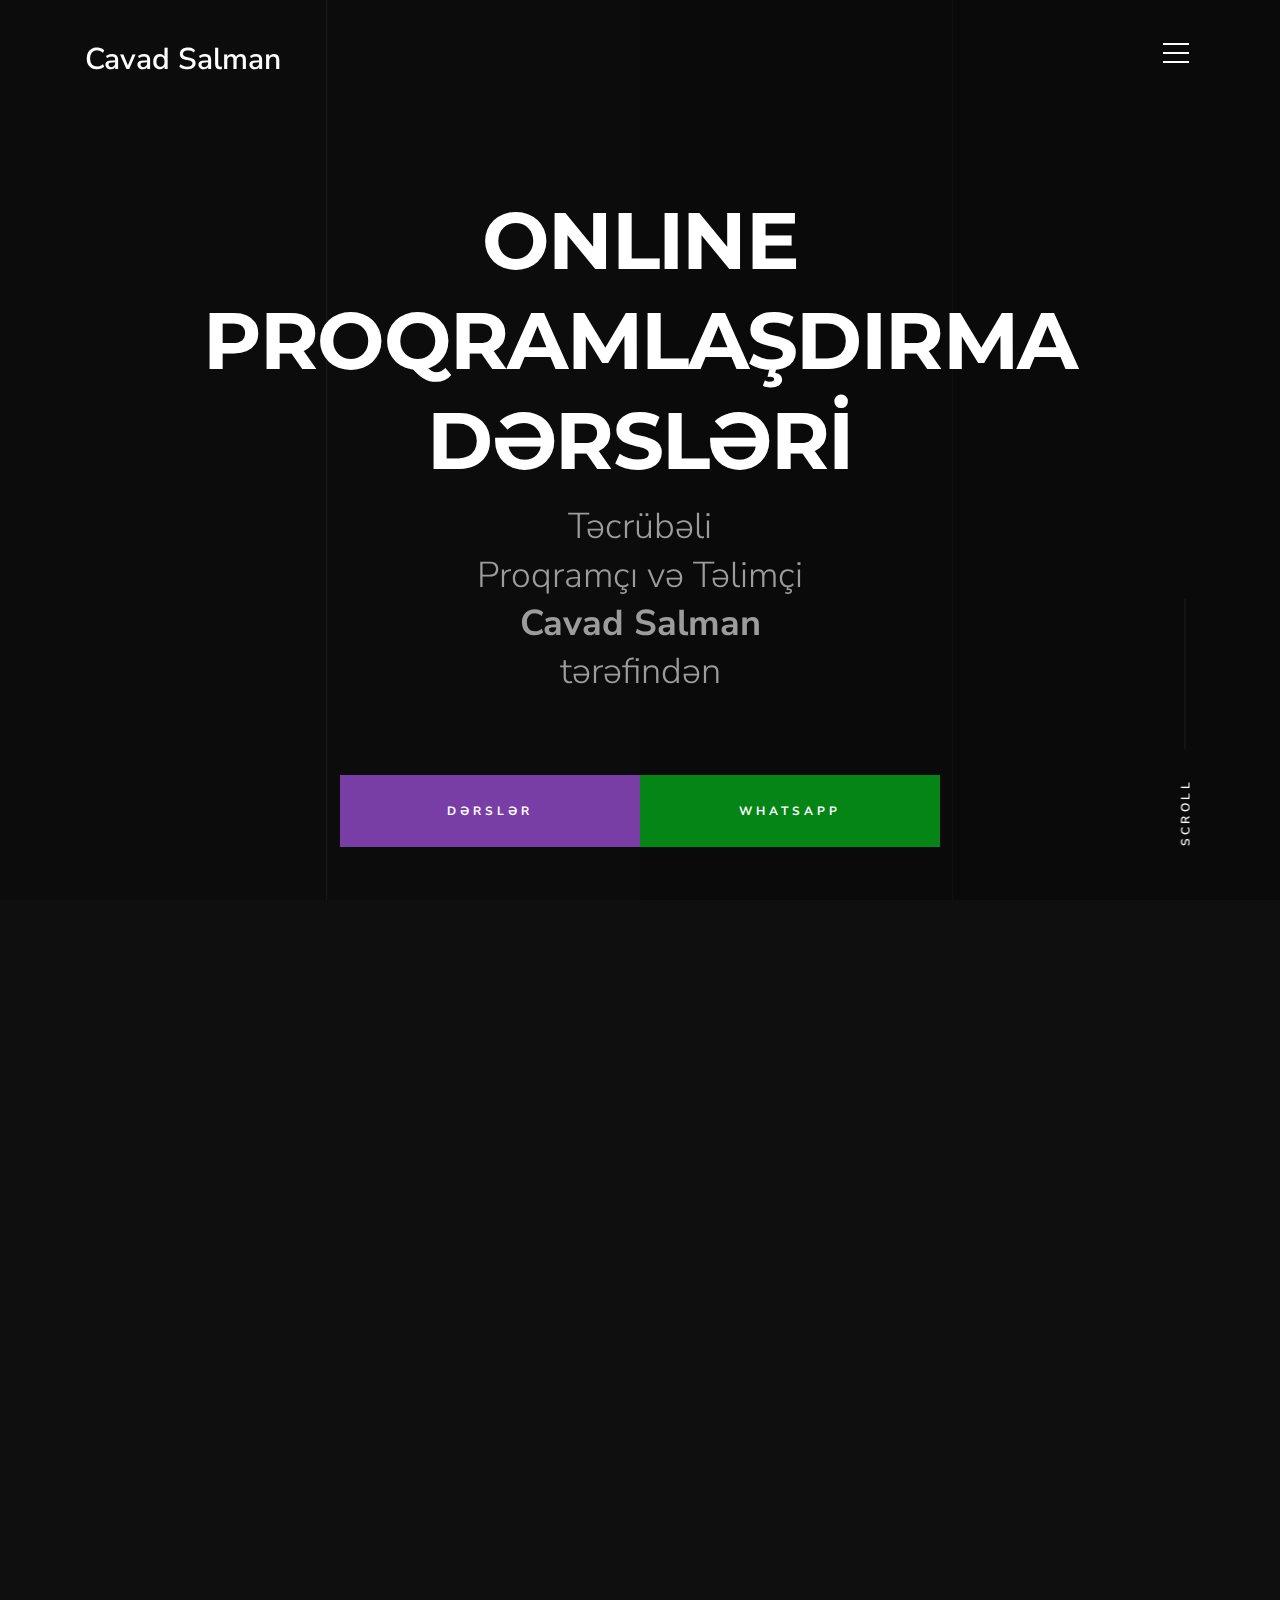
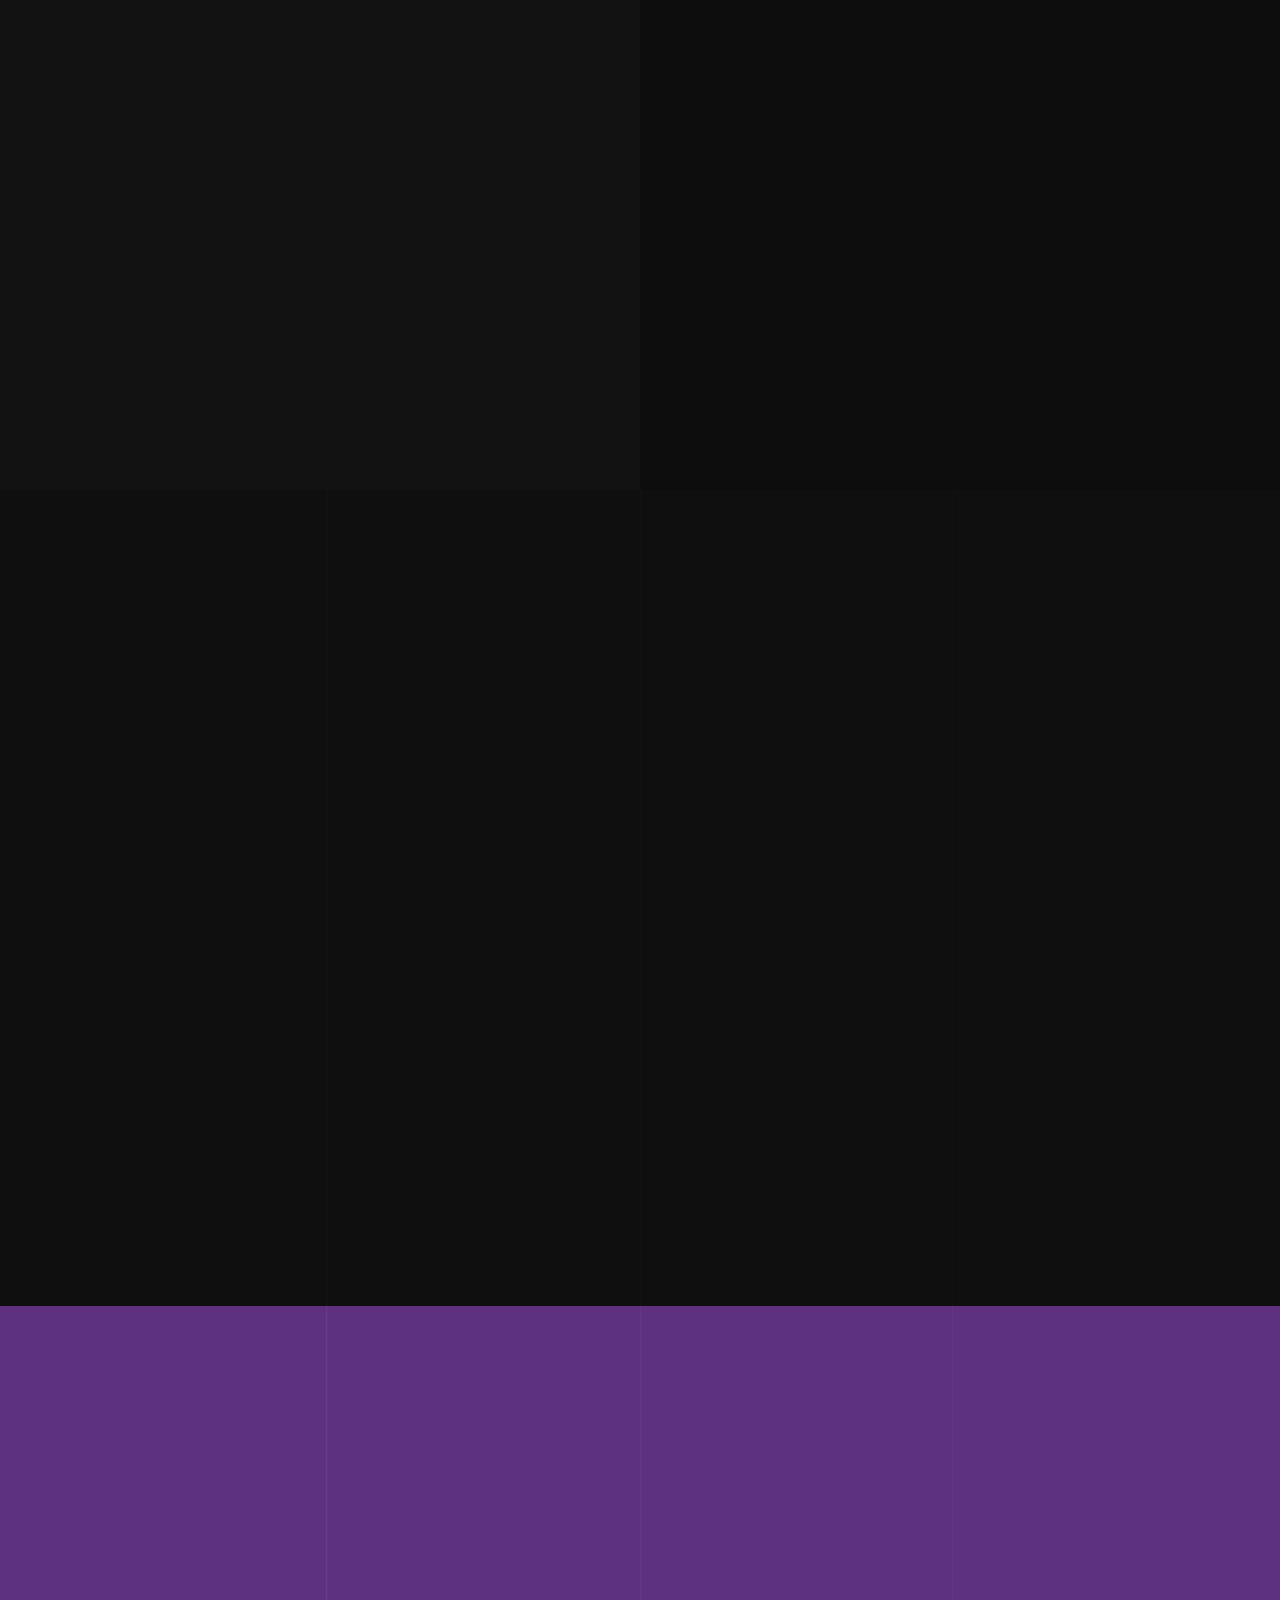
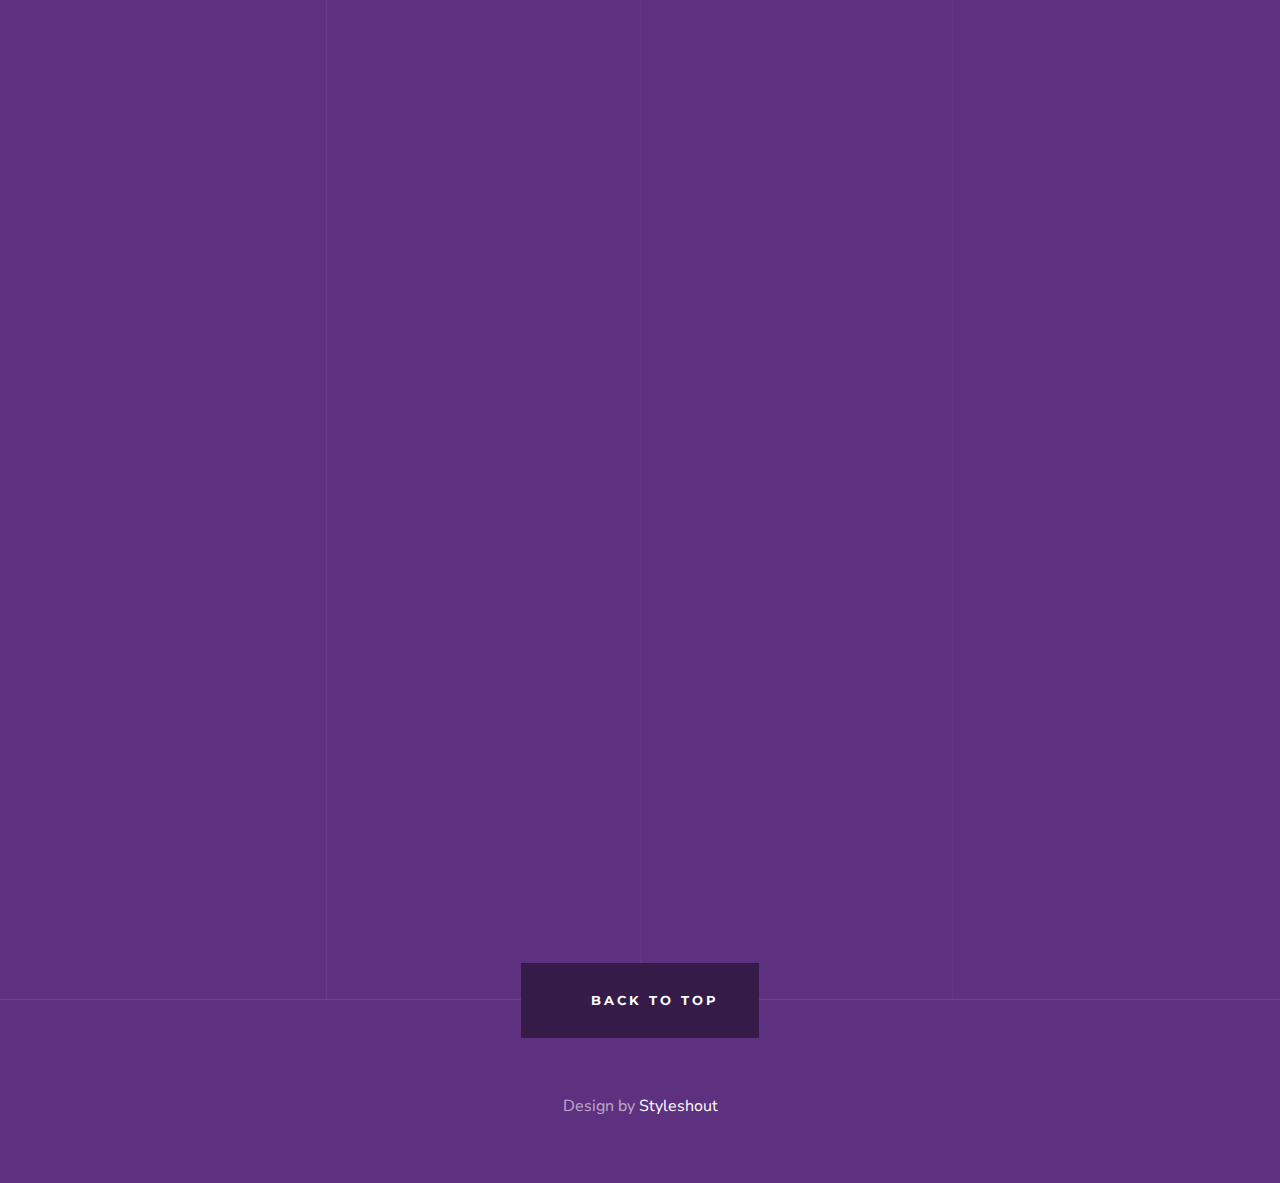
==== commit eb3305c1: "some texts updated" ====
--- a/index-original.html
+++ b/index-original.html
@@ -71,7 +71,7 @@
                 <ul class="header-nav__list">
                     <li><a class="smoothscroll"  href="#home" title="giriş">Giriş</a></li>
                     <li><a class="smoothscroll"  href="#services" title="tədris paketləri">Tədris Paketləri</a></li>
-                    <li><a class="smoothscroll"  href="#about" title="metodikamız">Metodika</a></li>
+                    <li><a class="smoothscroll"  href="#about" title="metodikamız">Metodikalar</a></li>
                     <li><a class="smoothscroll"  href="#works" title="layiheler">Layihələr</a></li>
                     <li><a class="smoothscroll"  href="#contact" title="əlaqə">Əlaqə</a></li>
                 </ul>
@@ -124,7 +124,7 @@
                 </h1>
 
                 <h3>
-                Proqramçı və Təlimçi <br> <b>Cavad Salman</b> <br> tərəfindən
+                Təcrübəli <br> Proqramçı və Təlimçi <br> <b>Cavad Salman</b> <br> tərəfindən
                 </h3>
 
                 <!-- <div class="home-content__video">
--- a/css/main.min.css
+++ b/css/main.min.css
@@ -1 +1 @@
-.my-0{margin-top:0;margin-bottom:0}.font-weight-bold{font-weight:700}.pswp__caption h4{font-size:3rem;margin-bottom:15px}.pswp__caption__center{color:rgba(255,255,255,.772);font-size:2rem;line-height:25px}.site-logo{font-size:30px;color:#fff;display:flex!important;align-items:center;gap:10px;font-weight:600}.home-title{font-size:80px!important;line-height:100px!important;text-transform:uppercase}@media screen and (max-width:1250px){.home-title{font-size:70px!important;line-height:85px!important}}@media screen and (max-width:1000px){.home-title{font-size:60px!important;line-height:85px!important}}@media screen and (max-width:850px){.home-title{font-size:50px!important;line-height:70px!important}}@media screen and (max-width:650px){.home-title{font-size:40px!important;line-height:60px!important}}html{font-size:10px}@media only screen and (max-width:400px){html{font-size:9.411764705882353px}}body,html{height:100%}body{background:#121212;font-family:"Nunito Sans",sans-serif;font-size:1.7rem;font-style:normal;font-weight:400;line-height:1.941;color:rgba(255,255,255,.57);margin:0;padding:0}a{color:#793ea5;-webkit-transition:all .3s ease-in-out;transition:all .3s ease-in-out}a:active,a:focus,a:hover{color:#fff}a:active,a:hover{outline:0}.h1,.h2,.h3,.h4,.h5,.h6,h1,h2,h3,h4,h5,h6{font-family:Montserrat,sans-serif;font-weight:600;color:#fff;text-rendering:optimizeLegibility}.h1,.h2,.h3,.h4,h1,h2,h3,h4{margin-top:6rem;margin-bottom:1.8rem}@media only screen and (max-width:600px){.h1,.h2,.h3,.h4,h1,h2,h3,h4{margin-top:5.1rem}}.h5,.h6,h5,h6{margin-top:4.2rem;margin-bottom:1.5rem}@media only screen and (max-width:600px){.h5,.h6,h5,h6{margin-top:3.6rem;margin-bottom:.9rem}}.h1,h1{font-size:3.6rem;line-height:1.25;letter-spacing:-.1rem}@media only screen and (max-width:600px){.h1,h1{font-size:3.3rem;letter-spacing:-.07rem}}.h2,h2{font-size:3rem;line-height:1.3}.h3,h3{font-size:2.4rem;line-height:1.25}.h4,h4{font-size:2.1rem;line-height:1.286}.h5,h5{font-size:1.8rem;line-height:1.333}.h6,h6{font-size:1.6rem;line-height:1.3125;text-transform:uppercase;letter-spacing:.16rem}p img{margin:0}p.lead{font-family:"Nunito Sans",sans-serif;font-weight:300;font-size:2.4rem;line-height:1.625;margin-bottom:3.6rem;color:rgba(255,255,255,.499)}@media only screen and (max-width:1200px){p.lead{font-size:2.2rem}}@media only screen and (max-width:1000px){p.lead{font-size:2.1rem}}@media only screen and (max-width:800px){p.lead{font-size:2rem}}b,em,i,strong{font-size:inherit;line-height:inherit}em,i{font-family:"Nunito Sans",sans-serif;font-style:italic}b,strong{font-family:"Nunito Sans",sans-serif;font-weight:700}small{font-size:1.2rem;line-height:inherit}blockquote{margin:3.9rem 0;padding-left:4.5rem;position:relative}blockquote:before{content:"\201C";font-size:10rem;line-height:0;margin:0;color:rgba(255,255,255,.15);font-family:arial,sans-serif;position:absolute;top:3.6rem;left:0}blockquote p{font-family:"Nunito Sans",sans-serif;padding:0;font-size:2.1rem;line-height:1.857;color:rgba(255,255,255,.7)}blockquote cite{display:block;font-family:Montserrat,sans-serif;font-size:1.4rem;font-style:normal;line-height:1.5}blockquote cite:before{content:"\2014 \0020"}blockquote cite a,blockquote cite a:visited{color:rgba(255,255,255,.3);border:none}abbr{font-family:"Nunito Sans",sans-serif;font-weight:700;font-variant:small-caps;text-transform:lowercase;letter-spacing:.05rem;color:rgba(255,255,255,.2)}code,kbd,pre,samp,var{font-family:Consolas,"Andale Mono",Courier,"Courier New",monospace}pre{padding:2.4rem 3rem 3rem;background:#f1f1f1;overflow-x:auto}code{font-size:1.4rem;margin:0 .2rem;padding:.3rem .6rem;white-space:nowrap;background:#1f1f1f;border:1px solid #252525;color:rgba(255,255,255,.7);border-radius:3px}pre>code{display:block;white-space:pre;line-height:2;padding:0;margin:0}pre.prettyprint>code{border:none}del{text-decoration:line-through}abbr[title],dfn[title]{border-bottom:1px dotted;cursor:help;text-decoration:none}mark{background:#ffd900;color:#000}hr{border:solid rgba(255,255,255,.05);border-width:1px 0 0;clear:both;margin:2.4rem 0 1.5rem;height:0}ol{list-style:decimal}ul{list-style:disc}li{display:list-item}ol,ul{margin-left:1.7rem}ul li{padding-left:.4rem}ol ol,ol ul,ul ol,ul ul{margin:.6rem 0 .6rem 1.7rem}ul.disc li{display:list-item;list-style:none;padding:0 0 0 .8rem;position:relative}ul.disc li::before{content:"";display:inline-block;width:8px;height:8px;border-radius:50%;background:#793ea5;position:absolute;left:-17px;top:11px;vertical-align:middle}dt{margin:0;color:#793ea5}dd{margin:0 0 0 2rem}.video-container{position:relative;padding-bottom:56.25%;height:0;overflow:hidden}.video-container embed,.video-container iframe,.video-container object,.video-container video{position:absolute;top:0;left:0;width:100%;height:100%}img.pull-right{margin:1.5rem 0 0 3rem}img.pull-left{margin:1.5rem 3rem 0 0}table{border-width:0;width:100%;max-width:100%;font-family:"Nunito Sans",sans-serif;border-collapse:collapse}td,th{padding:1.5rem 3rem;text-align:left;border-bottom:1px solid rgba(255,255,255,.05)}th{color:#fff;font-family:"Nunito Sans",sans-serif;font-weight:700}td{line-height:1.5}td:first-child,th:first-child{padding-left:0}td:last-child,th:last-child{padding-right:0}.table-responsive{overflow-x:auto;-webkit-overflow-scrolling:touch}.btn,button{margin-bottom:1.2rem}fieldset{margin-bottom:1.5rem}.ss-custom-select,.video-container,blockquote,dl,figure,form,input,ol,p,pre,select,table,textarea,ul{margin-bottom:3rem}#preloader{position:fixed;top:0;left:0;right:0;bottom:0;background:#151515;z-index:800;height:100vh;width:100%;overflow:hidden}.no-js #preloader,.oldie #preloader{display:none}#loader{position:absolute;left:50%;top:50%;width:6px;height:6px;padding:0;display:inline-block;-webkit-transform:translate3d(-50%,-50%,0);-ms-transform:translate3d(-50%,-50%,0);transform:translate3d(-50%,-50%,0)}#loader>div{content:"";background:#fff;width:6px;height:6px;position:absolute;top:0;left:0;border-radius:50%}#loader>div:nth-of-type(1){left:15px}#loader>div:nth-of-type(3){left:-15px}.dots-jump>div{-webkit-animation:dots-jump 1.2s infinite ease;animation:dots-jump 1.2s infinite ease;animation-delay:.2s}.dots-jump>div:nth-of-type(1){animation-delay:.4s}.dots-jump>div:nth-of-type(3){animation-delay:0s}@-webkit-keyframes dots-jump{0%{top:0}40%{top:-6px}80%{top:0}}@keyframes dots-jump{0%{top:0}40%{top:-6px}80%{top:0}}.dots-fade>div{-webkit-animation:dots-fade 1.6s infinite ease;animation:dots-fade 1.6s infinite ease;animation-delay:.4s}.dots-fade>div:nth-of-type(1){animation-delay:.8s}.dots-fade>div:nth-of-type(3){animation-delay:0s}@-webkit-keyframes dots-fade{0%{opacity:1}40%{opacity:.2}80%{opacity:1}}@keyframes dots-fade{0%{opacity:1}40%{opacity:.2}80%{opacity:1}}.dots-pulse>div{-webkit-animation:dots-pulse 1.2s infinite ease;animation:dots-pulse 1.2s infinite ease;animation-delay:.2s}.dots-pulse>div:nth-of-type(1){animation-delay:.4s}.dots-pulse>div:nth-of-type(3){animation-delay:0s}@-webkit-keyframes dots-pulse{0%{-webkit-transform:scale(1);transform:scale(1)}40%{-webkit-transform:scale(1.1);transform:scale(1.3)}80%{-webkit-transform:scale(1);transform:scale(1)}}@keyframes dots-pulse{0%{-webkit-transform:scale(1);transform:scale(1)}40%{-webkit-transform:scale(1.1);transform:scale(1.3)}80%{-webkit-transform:scale(1);transform:scale(1)}}fieldset{border:none}input[type=email],input[type=number],input[type=password],input[type=search],input[type=tel],input[type=text],input[type=url],select,textarea{display:block;height:6rem;padding:1.5rem 2.4rem;border:0;outline:0;color:rgba(255,255,255,.7);font-family:"Nunito Sans",sans-serif;font-size:1.5rem;line-height:3rem;max-width:100%;background:rgba(255,255,255,.05);-webkit-transition:all .3s ease-in-out;transition:all .3s ease-in-out}.ss-custom-select{position:relative;padding:0}.ss-custom-select select{-webkit-appearance:none;-moz-appearance:none;-ms-appearance:none;-o-appearance:none;appearance:none;text-indent:.01px;text-overflow:'';margin:0;line-height:3rem;vertical-align:middle}.ss-custom-select select option{padding-left:2rem;padding-right:2rem;color:#666;background:#fff}.ss-custom-select select::-ms-expand{display:none}.ss-custom-select::after{border-bottom:2px solid rgba(255,255,255,.5);border-right:2px solid rgba(255,255,255,.5);content:'';display:block;height:8px;width:8px;margin-top:-7px;pointer-events:none;position:absolute;right:2.4rem;top:50%;-webkit-transform-origin:66% 66%;-ms-transform-origin:66% 66%;transform-origin:66% 66%;-webkit-transform:rotate(45deg);-ms-transform:rotate(45deg);transform:rotate(45deg);-webkit-transition:all .15s ease-in-out;transition:all .15s ease-in-out}.oldie .cl-custom-select::after{display:none}textarea{min-height:25rem}input[type=email]:focus,input[type=number]:focus,input[type=password]:focus,input[type=search]:focus,input[type=tel]:focus,input[type=text]:focus,input[type=url]:focus,select:focus,textarea:focus{color:#fff}label,legend{font-family:"Nunito Sans",sans-serif;font-weight:700;font-size:1.4rem;margin-bottom:.9rem;line-height:1.714;color:#fff;display:block}input[type=checkbox],input[type=radio]{display:inline}label>.label-text{display:inline-block;margin-left:1rem;font-family:"Nunito Sans",sans-serif;font-weight:400;line-height:inherit}label>input[type=checkbox],label>input[type=radio]{margin:0;position:relative;top:.15rem}::-webkit-input-placeholder{color:rgba(255,255,255,.4)}:-moz-placeholder{color:rgba(255,255,255,.4);opacity:1}::-moz-placeholder{color:rgba(255,255,255,.4);opacity:1}:-ms-input-placeholder{color:rgba(255,255,255,.4)}::-ms-input-placeholder{color:rgba(255,255,255,.4)}::placeholder{color:rgba(255,255,255,.4)}.placeholder{color:rgba(255,255,255,.4)!important}input:-webkit-autofill,input:-webkit-autofill:focus input:-webkit-autofill,input:-webkit-autofill:hover,select:-webkit-autofill,select:-webkit-autofill:focus,select:-webkit-autofill:hover,textarea:-webkit-autofill,textarea:-webkit-autofill:hover textarea:-webkit-autofill:focus{-webkit-text-fill-color:#793ea5;transition:background-color 5000s ease-in-out 0s}.btn,button,input[type=button],input[type=reset],input[type=submit]{display:inline-block;font-family:"Nunito Sans",sans-serif;font-weight:700;font-size:1.2rem;text-transform:uppercase;letter-spacing:.4rem;height:5.4rem;line-height:5rem;padding:0 3rem;margin:0 .3rem 1.2rem 0;color:#000;text-decoration:none;text-align:center;white-space:nowrap;cursor:pointer;-webkit-transition:all .3s ease-in-out;transition:all .3s ease-in-out;background-color:#c5c5c5;border:.2rem solid #c5c5c5}.btn:focus,.btn:hover,button:focus,button:hover,input[type=button]:focus,input[type=button]:hover,input[type=reset]:focus,input[type=reset]:hover,input[type=submit]:focus,input[type=submit]:hover{background-color:#b8b8b8;border-color:#b8b8b8;color:#000;outline:0}.btn.btn--primary,button.btn--primary,input[type=button].btn--primary,input[type=reset].btn--primary,input[type=submit].btn--primary{background:#793ea5;border-color:#793ea5;color:#fff}.btn.btn--primary:focus,.btn.btn--primary:hover,button.btn--primary:focus,button.btn--primary:hover,input[type=button].btn--primary:focus,input[type=button].btn--primary:hover,input[type=reset].btn--primary:focus,input[type=reset].btn--primary:hover,input[type=submit].btn--primary:focus,input[type=submit].btn--primary:hover{background:#6b3792;border-color:#6b3792}.btn.full-width,button.full-width{width:100%;margin-right:0}.btn--medium,button.btn--medium{height:5.7rem!important;line-height:5.3rem!important}.btn--large,button.btn--large{height:6rem!important;line-height:5.6rem!important}.btn--stroke,button.btn--stroke{background:0 0!important;border:.2rem solid #fff;color:#fff}.btn--stroke:hover,button.btn--stroke:hover{background:#fff!important;border:.2rem solid #fff;color:#000}.btn--pill,button.btn--pill{padding-left:3rem!important;padding-right:3rem!important;border-radius:1000px!important}button::-moz-focus-inner,input::-moz-focus-inner{border:0;padding:0}.alert-box{padding:2.1rem 4rem 2.1rem 3rem;position:relative;margin-bottom:3rem;border-radius:3px;font-family:"Nunito Sans",sans-serif;font-weight:600;font-size:1.5rem;line-height:1.6}.alert-box__close{position:absolute;right:1.8rem;top:1.8rem;cursor:pointer}.alert-box__close.fa{font-size:12px}.alert-box--error{background-color:#ffd1d2;color:#e65153}.alert-box--success{background-color:#c8e675;color:#758c36}.alert-box--info{background-color:#d7ecfb;color:#4a95cc}.alert-box--notice{background-color:#fff099;color:#bba31b}.drop-cap:first-letter{float:left;margin:0;padding:1.5rem .6rem 0 0;font-family:"Nunito Sans",sans-serif;font-weight:700;font-size:8.4rem;line-height:6rem;text-indent:0;background:0 0;color:rgba(255,255,255,.7)}.lining dd,.lining dt{display:inline;margin:0}.lining dd+dt:before,.lining dt+dt:before{content:"\A";white-space:pre}.lining dd+dd:before{content:", "}.lining dd+dd:before{content:", "}.lining dd:before{content:": ";margin-left:-.2em}.dictionary-style dt{display:inline;counter-reset:definitions}.dictionary-style dt+dt:before{content:", ";margin-left:-.2em}.dictionary-style dd{display:block;counter-increment:definitions}.dictionary-style dd:before{content:counter(definitions,decimal) ". "}.pull-quote{position:relative;padding:2.1rem 3rem 2.1rem 0}.pull-quote:after,.pull-quote:before{height:1em;position:absolute;font-size:10rem;font-family:Arial,Sans-Serif;color:rgba(255,255,255,.15)}.pull-quote:before{content:"\201C";top:-3.6rem;left:0}.pull-quote:after{content:'\201D';bottom:3.6rem;right:0}.pull-quote blockquote{margin:0}.pull-quote blockquote:before{content:none}.stats-tabs{padding:0;margin:3rem 0}.stats-tabs li{display:inline-block;margin:0 1.5rem 3rem 0;padding:0 1.5rem 0 0;border-right:1px solid rgba(255,255,255,.05)}.stats-tabs li:last-child{margin:0;padding:0;border:none}.stats-tabs li a{display:inline-block;font-size:2.5rem;font-family:"Nunito Sans",sans-serif;font-weight:700;border:none;color:#fff}.stats-tabs li a:hover{color:#793ea5}.stats-tabs li a em{display:block;margin:.6rem 0 0 0;font-family:"Nunito Sans",sans-serif;font-size:1.4rem;font-weight:400;font-style:normal}.skill-bars{list-style:none;margin:6rem 0 3rem}.skill-bars li{height:.6rem;background:rgba(255,255,255,.1);width:100%;margin-bottom:6.9rem;padding:0;position:relative}.skill-bars li strong{position:absolute;left:0;top:-3rem;font-family:"Nunito Sans",sans-serif;font-weight:700;color:#fff;text-transform:uppercase;letter-spacing:.2rem;font-size:1.4rem;line-height:2.4rem}.skill-bars li .progress{background:#793ea5;position:relative;height:100%}.skill-bars li .progress span{position:absolute;right:0;top:-3.6rem;display:block;font-family:"Nunito Sans",sans-serif;color:#fff;font-size:1.1rem;line-height:1;background:#793ea5;padding:.6rem .6rem;border-radius:3px}.skill-bars li .progress span::after{position:absolute;left:50%;bottom:-5px;margin-left:-5px;border-right:5px solid transparent;border-left:5px solid transparent;border-top:5px solid #793ea5;content:""}.skill-bars li .percent5{width:5%}.skill-bars li .percent10{width:10%}.skill-bars li .percent15{width:15%}.skill-bars li .percent20{width:20%}.skill-bars li .percent25{width:25%}.skill-bars li .percent30{width:30%}.skill-bars li .percent35{width:35%}.skill-bars li .percent40{width:40%}.skill-bars li .percent45{width:45%}.skill-bars li .percent50{width:50%}.skill-bars li .percent55{width:55%}.skill-bars li .percent60{width:60%}.skill-bars li .percent65{width:65%}.skill-bars li .percent70{width:70%}.skill-bars li .percent75{width:75%}.skill-bars li .percent80{width:80%}.skill-bars li .percent85{width:85%}.skill-bars li .percent90{width:90%}.skill-bars li .percent95{width:95%}.skill-bars li .percent100{width:100%}body.menu-is-open{overflow:hidden}.wide{max-width:1400px}.narrow{max-width:1000px}.bit-narrow{max-width:1120px}.darker{background-color:#0f0f0f}.display-1{font-family:Montserrat,sans-serif;font-weight:600;font-size:4.6rem;line-height:1.5;letter-spacing:-.03rem;margin-top:0;margin-bottom:4.8rem}.subhead{font-family:Montserrat,sans-serif;font-weight:600;font-size:1.8rem;line-height:1.333;text-transform:uppercase;letter-spacing:.25rem;color:#793ea5;margin-top:0;margin-bottom:3rem;position:relative}.item-title{font-size:2.4rem;line-height:1.5;margin-top:0;margin-bottom:2.4rem}.section-header.has-bottom-sep{padding-bottom:1.5rem;position:relative;text-align:center}.section-header.has-bottom-sep::before{content:"";display:inline-block;height:1px;width:550px;background-color:rgba(255,255,255,.05);position:absolute;bottom:0;left:50%;-webkit-transform:translateX(-50%);-ms-transform:translateX(-50%);transform:translateX(-50%)}.grid-overlay{display:block;content:"";position:absolute;top:0;left:50%;bottom:0;right:0;max-width:1200px;width:89%;height:100%;opacity:.5;border-right:1px solid rgba(255,255,255,.1);border-left:1px solid rgba(255,255,255,.1);-webkit-transform:translate3d(-50%,0,0);-ms-transform:translate3d(-50%,0,0);transform:translate3d(-50%,0,0);z-index:3}.grid-overlay::after,.grid-overlay::before,.grid-overlay>div{background-color:rgba(255,255,255,.1);position:absolute;top:0;bottom:0;height:100%;width:1px}.grid-overlay::before{content:"";left:25%}.grid-overlay::after{content:"";right:25%}.grid-overlay>div{left:50%}@media only screen and (max-width:1600px){.grid-overlay{border-right:none!important;border-left:none!important}.grid-overlay::before{left:22.5%}.grid-overlay::after{right:22.5%}}@media only screen and (max-width:1200px){.display-1{font-size:4.5rem}.display-1 br{display:none}}@media only screen and (max-width:1100px){.display-1{font-size:4.2rem}}@media only screen and (max-width:1000px){.display-1{font-size:4rem}}@media only screen and (max-width:800px){.display-1{font-size:3.6rem;margin-bottom:4.5rem}.subhead{font-size:1.6rem}.section-header.has-bottom-sep::before{width:300px}}@media only screen and (max-width:700px){.display-1{font-size:3.2rem}.subhead{font-size:1.5rem}}@media only screen and (max-width:600px){.display-1{font-size:2.8rem;margin-bottom:4.2rem}}@media only screen and (max-width:500px){.display-1{font-size:2.6rem}.section-header.has-bottom-sep::before{width:200px}}@media only screen and (max-width:400px){.display-1{font-size:2.4rem}.subhead{font-size:1.4rem}.item-title{font-size:2.1rem}.grid-overlay::after,.grid-overlay::before,.grid-overlay>div{display:none}}.s-header{z-index:500;width:100%;height:78px;background-color:transparent;position:absolute;top:21px}.header-logo{z-index:501;display:inline-block;margin:0;padding:0;position:absolute;left:7.5rem;top:50%;-webkit-transform:translateY(-50%);-ms-transform:translateY(-50%);transform:translateY(-50%);-webkit-transition:all .3s ease-in-out;transition:all .3s ease-in-out}.header-logo a{display:block;padding:0;outline:0;border:none}.header-logo img{width:155px;height:36px}.header-nav{z-index:600;font-size:1.6rem;line-height:1.875;padding:3.6rem 3rem 3.6rem 6rem;height:100%;width:50%;background:#0c0c0c;color:rgba(255,255,255,.25);overflow-y:auto;overflow-x:hidden;position:fixed;right:0;top:0;-webkit-transition:all .5s cubic-bezier(.7,.3,0,1);transition:all .5s cubic-bezier(.7,.3,0,1);-webkit-transform:translateZ(0);-webkit-backface-visibility:hidden;-webkit-transform:translate3d(100%,0,0);-ms-transform:translate3d(100%,0,0);transform:translate3d(100%,0,0);visibility:hidden}.header-nav a,.header-nav a:visited{color:rgba(255,255,255,.5)}.header-nav a:active,.header-nav a:focus,.header-nav a:hover{color:#fff}.header-nav h3{display:inline-block;font-family:Montserrat,sans-serif;font-weight:700;font-size:12px;line-height:1.25;text-transform:uppercase;letter-spacing:.4rem;margin-bottom:7.2rem;margin-top:1.2rem;padding-right:140px;color:#793ea5;position:relative}.header-nav h3::after{content:"";display:block;height:1px;width:110px;background-color:#793ea5;position:absolute;top:50%;right:0}.header-nav p{margin-bottom:2.7rem}.header-nav h3,.header-nav__content{left:100px;opacity:0;visibility:hidden;-webkit-transform:translateZ(0);-webkit-backface-visibility:hidden}.header-nav__content{position:relative;max-width:300px}.header-nav__list{font-family:Montserrat,sans-serif;font-weight:600;font-size:2.8rem;line-height:1.286;margin:0 0 4.2rem 0;padding:0;list-style:none;counter-reset:ctr}.header-nav__list li{padding:.9rem 0}.header-nav__list a{display:block;color:#fff;position:relative}.header-nav__list a::before{display:block;content:counter(ctr,decimal-leading-zero) ".";counter-increment:ctr;font-family:Montserrat,sans-serif;font-size:11px;color:rgba(255,255,255,.25);-webkit-transition:all .5s ease-in-out;transition:all .5s ease-in-out;position:relative}.header-nav__list a:hover::before{color:#793ea5}.header-nav__list .current a::before{color:#793ea5}.header-nav__social{list-style:none;display:inline-block;font-size:2.4rem;margin:0}.header-nav__social li{display:inline-block;margin-right:12px;padding-left:0}.header-nav__social li a{color:rgba(255,255,255,.15)}.header-nav__social li a:focus,.header-nav__social li a:hover{color:#fff}.header-nav__social li:last-child{margin:0}.header-nav__close{z-index:601;display:block;height:30px;width:30px;position:absolute;top:39px;right:30px;font:0/0 a;text-shadow:none;color:transparent}.header-nav__close span::after,.header-nav__close span::before{content:"";display:block;height:2px;width:16px;background-color:#fff;position:absolute;top:50%;left:7px;margin-top:-1px}.header-nav__close span::before{-webkit-transform:rotate(-45deg);-ms-transform:rotate(-45deg);transform:rotate(-45deg)}.header-nav__close span::after{-webkit-transform:rotate(45deg);-ms-transform:rotate(45deg);transform:rotate(45deg)}.menu-is-open .header-nav{-webkit-transform:translate3d(0,0,0);-ms-transform:translate3d(0,0,0);transform:translate3d(0,0,0);visibility:visible;-webkit-overflow-scrolling:touch}.menu-is-open .header-nav .header-nav__content,.menu-is-open .header-nav h3{opacity:1;visibility:visible;-webkit-transition-property:all;transition-property:all;-webkit-transition-duration:1s;transition-duration:1s;-webkit-transition-timing-function:ease-in-out;transition-timing-function:ease-in-out;-webkit-transition-delay:.5s;transition-delay:.5s;left:0}.header-menu-toggle{width:48px;height:45px;line-height:45px;font-family:Montserrat,sans-serif;font-weight:600;font-size:13px;text-transform:uppercase;letter-spacing:.5rem;color:#fff;-webkit-transition:all .5s ease-in-out;transition:all .5s ease-in-out;position:fixed;right:8rem;top:30px}.header-menu-toggle.opaque{background-color:#000}.header-menu-icon{display:block;width:26px;height:2px;margin-top:-1px;right:auto;bottom:auto;background-color:#fff;position:absolute;left:11px;top:50%}.header-menu-icon::after,.header-menu-icon::before{content:'';width:100%;height:100%;background-color:inherit;position:absolute;left:0}.header-menu-icon::before{top:-9px}.header-menu-icon::after{bottom:-9px}@media only screen and (max-width:1200px){.header-logo{left:60px}.header-menu-toggle{right:60px}}@media only screen and (max-width:900px){.header-nav h3{padding-right:0}.header-nav h3::after{display:none}.header-nav__content{max-width:280px}.header-nav__list{font-size:2.5rem}.header-nav__list li{padding:.6rem 0}}@media only screen and (max-width:800px){.header-logo{left:40px}.header-nav{width:calc(100% - 80px);padding:3.6rem 3rem 3.6rem 5rem}.header-menu-toggle{right:40px}}@media only screen and (max-width:600px){.s-header{height:90px;top:12px}.header-nav{padding:3.6rem 3rem 3.6rem 4rem}.header-menu-toggle{top:27px;right:25px}}@media only screen and (max-width:400px){.s-header{top:6px}.header-logo{left:30px}.header-logo img{width:150px;height:35px}.header-nav{width:calc(100% - 40px)}.header-nav h3{margin-bottom:6rem}.header-nav__list{font-size:2.2rem}.header-menu-toggle{top:21px;right:20px}.header-nav__social{font-size:2.2rem}}.s-home{width:100%;height:100vh;min-height:786px;background-color:transparent;position:relative;display:table}.s-home::before{display:block;content:"";position:absolute;top:0;left:0;width:100%;height:100%;background-color:#111;opacity:.7;z-index:2}.s-home::after{display:block;content:"";width:50%;height:100%;background-color:rgba(0,0,0,.3);opacity:.5;z-index:3;position:absolute;top:0;left:50%;bottom:0;right:0}.s-home .grid-overlay>div{display:none}.no-js .s-home{background:#000}.home-content{display:table-cell;vertical-align:middle;padding-top:6.6rem;width:100%;overflow:hidden;position:relative;z-index:4}.home-content h1{font-family:Montserrat,sans-serif;font-weight:700;font-size:18rem;line-height:1;letter-spacing:-.02em;color:#fff;margin-top:0;margin-bottom:0}.home-content h3{margin-top:1.2rem;font-family:"Nunito Sans",sans-serif;font-weight:300;font-size:3.8rem;line-height:1.342;font-style:normal;color:#9c9c9c}.home-content__main{position:relative;text-align:center}.home-content__video{display:inline-block;margin-top:4.2rem}.home-content__video .video-link{display:block;text-align:center;width:20rem;outline:0;position:relative}.home-content__video .video-icon{display:inline-block;height:9rem;width:9rem;border-radius:50%;background-color:#793ea5;background-image:url(../images/icons/icon-play.svg);background-repeat:no-repeat;background-position:55% center;background-size:24px 27px;-webkit-transition:background-color .3s ease-in-out;transition:background-color .3s ease-in-out}.home-content__video .video-text{display:inline-block;text-align:center;font-family:"Nunito Sans",sans-serif;font-weight:600;font-size:1.3rem;line-height:1;color:#9c9c9c;text-transform:uppercase;letter-spacing:.5rem;-webkit-transition:color .3s ease-in-out;transition:color .3s ease-in-out;position:relative}.home-content__video .video-link:hover .video-text{color:#fff}.home-content__video .video-link:hover .video-icon{background-color:#6b3792}.home-content__button{margin-top:7.8rem;position:relative}.home-content__button .btn{width:30rem;height:7.2rem!important;line-height:6.8rem!important;margin-right:0;position:absolute}.home-content__button .btn:first-child{right:50%;left:auto}.home-content__button .btn:last-child{left:50%;right:auto}.home-content__button .btn:not(.btn--primary){background-color:#058516;border-color:#058516;color:#fff}.home-content__button .btn:not(.btn--primary):focus,.home-content__button .btn:not(.btn--primary):hover{background-color:#080c09;border-color:#080a0c}.home-content__scroll{position:absolute;right:9.5rem;bottom:5.4rem;-webkit-transform:rotate(-90deg) translate3d(100%,50%,0);-ms-transform:rotate(-90deg) translate3d(100%,50%,0);transform:rotate(-90deg) translate3d(100%,50%,0);-webkit-transform-origin:right bottom;-ms-transform-origin:right bottom;transform-origin:right bottom}.home-content__scroll .scroll-link{font-family:"Nunito Sans",sans-serif;font-weight:600;font-size:1.2rem;text-transform:uppercase;letter-spacing:.35rem;text-align:left;color:#fff;position:relative;padding-right:180px}.home-content__scroll .scroll-link:focus,.home-content__scroll .scroll-link:hover{color:#793ea5}.home-content__scroll::after{content:"";display:block;background-color:rgba(255,255,255,.08);width:150px;height:1px;position:absolute;right:0;top:50%}.home-social{list-style:none;font-family:"Nunito Sans",sans-serif;margin:0;position:absolute;bottom:3.6rem;left:8rem;z-index:5}.home-social a{color:#fff;-webkit-transition:all .5s ease-in-out;transition:all .5s ease-in-out}.home-social li{position:relative;padding:.6rem 0}.home-social li a{display:block;width:30px;height:30px;line-height:30px}.home-social i,.home-social span{position:absolute;-webkit-transition:all .5s ease-in-out;transition:all .5s ease-in-out}.home-social i{display:inline-block;font-size:15px;text-align:center;vertical-align:middle;width:30px;height:30px;line-height:30px;top:3px;left:0}.home-social span{background-color:#000;color:#fff;font-size:1.2rem;line-height:30px;top:0;left:50px;padding:0 15px;margin:3px 0;border-radius:3px;opacity:0;visibility:hidden;-webkit-transform:scale(0);-ms-transform:scale(0);transform:scale(0);-webkit-transform-origin:0 50%;-ms-transform-origin:0 50%;transform-origin:0 50%}.home-social span::after{display:block;content:"";width:0;height:0;border-top:6px solid transparent;border-bottom:6px solid transparent;border-right:6px solid #000;position:absolute;top:50%;left:-6px;margin-top:-6px}.home-social li:hover span{opacity:1;visibility:visible;-webkit-transform:scale(1);-ms-transform:scale(1);transform:scale(1)}html.ss-preload .home-content__main{opacity:0}html.ss-loaded .home-content__main{animation-duration:2s;-webkit-animation-name:fadeIn;animation-name:fadeIn}html.no-csstransitions .home-content__main{opacity:1}@-webkit-keyframes fadeIn{from{opacity:0;-webkit-transform:translate3d(0,150%,0);-ms-transform:translate3d(0,150%,0);transform:translate3d(0,150%,0)}to{opacity:1;-webkit-transform:translate3d(0,0,0);-ms-transform:translate3d(0,0,0);transform:translate3d(0,0,0)}}@keyframes fadeIn{from{opacity:0;-webkit-transform:translate3d(0,150%,0);-ms-transform:translate3d(0,150%,0);transform:translate3d(0,150%,0)}to{opacity:1;-webkit-transform:translate3d(0,0,0);-ms-transform:translate3d(0,0,0);transform:translate3d(0,0,0)}}@-webkit-keyframes fadeOut{from{opacity:1}to{opacity:0;-webkit-transform:translate3d(0,-150%,0);-ms-transform:translate3d(0,-150%,0);transform:translate3d(0,-150%,0)}}@keyframes fadeOut{from{opacity:1}to{opacity:0;-webkit-transform:translate3d(0,-150%,0);-ms-transform:translate3d(0,-150%,0);transform:translate3d(0,-150%,0)}}@media only screen and (max-width:1600px){.home-content h1{font-size:17rem}.home-content h3{font-size:3.7rem}}@media only screen and (max-width:1400px){.home-content h1{font-size:16rem}.home-content h3{font-size:3.6rem}.home-content__video .video-icon{height:8.4rem;width:8.4rem;background-size:22px 24px}}@media only screen and (max-width:1200px){.home-content{padding-top:4.5rem}.home-content h1{font-size:14rem}.home-content h3{font-size:3.2rem}.home-content__video{height:6.6rem;line-height:6.6rem;vertical-align:middle}.home-content__video .video-link{padding-left:9rem;width:auto}.home-content__video .video-icon{height:6.6rem;width:6.6rem;background-size:12px 13px;position:absolute;top:0;left:0}.home-content__button{margin-top:7.2rem}.home-content__button .btn{font-size:14px;width:28rem;height:6.6rem!important;line-height:6.2rem!important}.home-content__scroll{right:7rem}.home-content__scroll .scroll-link{font-size:1.1rem}.home-social{left:5.5rem}}@media only screen and (max-width:1000px){.home-content h1{font-size:13rem}.home-content h3{font-size:3rem}.home-content__button .btn{width:24rem}.home-content__scroll{right:6rem}.home-social{left:4.5rem}}@media only screen and (max-width:900px){.home-content h1{font-size:12rem}.home-content h3{font-size:2.7rem}.home-social{display:none}}@media only screen and (max-width:800px){.home-content h1{font-size:11.4rem}.home-content h3{font-size:2.6rem}.home-content__video{margin-top:3.6rem}.home-content__video .video-link{padding-left:8rem}.home-content__video .video-icon{height:6rem;width:6rem}.home-content__video .video-text{top:-6px;font-size:1.2rem;line-height:6rem}.home-content__button{margin-top:6.6rem}.home-content__button .btn{width:22rem}}@media only screen and (max-width:700px){.home-content h1{font-size:10.2rem}.home-content h3{font-size:2.4rem}.home-content__scroll{right:5rem;bottom:4.8rem}.home-content__scroll::after{display:none}}@media only screen and (max-width:600px){.home-content{padding-top:6rem}.home-content h1{font-size:9rem}.home-content h3{font-size:2.1rem}.home-content__main{padding:0 35px}.home-content__video{margin-top:3rem}.home-content__button{margin-top:4.8rem}.home-content__button .btn{position:static;display:block;height:6rem!important;line-height:5.6rem!important;width:100%;max-width:32rem;margin-left:auto;margin-right:auto}}@media only screen and (max-width:500px){.home-content h1{font-size:7.5rem}.home-content h3{font-size:1.8rem}}@media only screen and (max-width:400px){.s-home{min-height:630px}.home-content h1{font-size:6.5rem}.home-content__main{padding:0 25px}.home-content__video .video-link{padding-left:7.5rem}.home-content__video .video-icon{height:5.4rem;width:5.4rem}.home-content__video .video-text{line-height:5.4rem;font-size:1.1rem}.home-content__button{margin-top:3.6rem}}@media only screen and (max-width:350px){.home-content h1{font-size:6.2rem}}.s-about{padding-top:18rem;padding-bottom:18rem;background-color:#121212;position:relative}.process{margin-top:6.6rem;counter-reset:ctr}.process h4{padding-left:7rem;margin-bottom:2.1rem;position:relative}.process h4::before{content:counter(ctr);counter-increment:ctr;display:block;font-family:Montserrat,sans-serif;font-size:2.1rem;font-weight:700;text-align:center;color:#fff;background-color:#793ea5;height:48px;width:48px;line-height:48px;border-radius:50%;position:absolute;left:0;top:-5px}.item-process{position:relative;min-height:24.6rem;margin-bottom:3rem}.item-process:nth-child(2n+1){padding-right:30px}.item-process:nth-child(2n+2){padding-left:30px}@media only screen and (max-width:1000px){.item-process:nth-child(2n+1){padding-right:25px}.item-process:nth-child(2n+2){padding-left:25px}}@media only screen and (max-width:1000px){.s-about{padding-top:15rem;padding-bottom:15rem}.item-process:nth-child(n){padding:0 15px;min-height:0}}@media only screen and (max-width:600px){.s-about{padding-top:12rem;padding-bottom:12rem}.process h4{padding-left:6rem}.process h4::before{font-size:1.8rem;height:42px;width:42px;line-height:42px;top:-4px}.item-process:nth-child(n){padding:0 10px}}@media only screen and (max-width:400px){.process h4{padding-left:5.8rem}.process h4::before{font-size:1.6rem;height:39px;width:39px;line-height:39px;top:-5px}.item-process:nth-child(n){padding:0;margin-bottom:1.5rem}}.s-services{padding-top:18rem;padding-bottom:18rem;position:relative}.services{margin-top:9rem}.item-service{margin-bottom:.9rem}.item-service h3{margin-top:0}.item-service:nth-child(2n+1){padding-right:50px}.item-service:nth-child(2n+2){padding-left:50px}.item-service__text{margin-left:7.2rem}.item-service__icon{float:left;color:#793ea5;font-size:4.5rem;margin-top:-1.8rem}@media only screen and (max-width:1200px){.services{max-width:1000px}.services .item-service:nth-child(2n+1){padding-right:30px}.services .item-service:nth-child(2n+2){padding-left:30px}}@media only screen and (max-width:1000px){.s-services{padding-top:15rem;padding-bottom:15rem}.services .item-service:nth-child(2n+1){padding-right:20px}.services .item-service:nth-child(2n+2){padding-left:20px}.item-service__text{margin-left:0}.item-service__icon{float:none;margin-top:0;font-size:4.2rem}}@media only screen and (max-width:800px){.services{margin-top:4.2rem}.services .item-service:nth-child(n){padding-right:15px;padding-left:15px;max-width:700px}.services .service-icon{font-size:4.2rem;float:none;margin-top:0}}@media only screen and (max-width:600px){.s-services{padding-top:12rem}.services .item-service:nth-child(n){padding-right:10px;padding-left:10px}}@media only screen and (max-width:400px){.services .item-service:nth-child(n){padding-right:0;padding-left:0;margin-bottom:0}}.s-works{padding-top:18rem;padding-bottom:18rem;position:relative}.s-works::before{content:"";display:block;content:"";position:absolute;top:0;left:50%;bottom:0;right:0;width:50%;height:100%;opacity:.3;background-color:rgba(0,0,0,.9);background-image:url(../images/pattern.jpg);background-size:760px 380px}.masonry-wrap{margin-top:7.2rem;max-width:1100px;position:relative}.masonry-wrap:after{content:"";display:table;clear:both}.masonry:after{content:"";display:table;clear:both}.masonry .grid-sizer,.masonry__brick{width:50%}.masonry__brick{float:left;padding:0}.item-folio{position:relative;overflow:hidden}.item-folio__thumb img{vertical-align:bottom;-webkit-transition:all .5s ease-in-out;transition:all .5s ease-in-out}.item-folio__thumb a{display:block}.item-folio__thumb a::before{display:block;background-color:rgba(0,0,0,.8);content:"";opacity:0;visibility:hidden;position:absolute;top:0;left:0;width:100%;height:100%;-webkit-transition:all .5s ease-in-out;transition:all .5s ease-in-out;z-index:1}.item-folio__thumb a::after{content:"...";font-family:georgia,serif;font-size:2.7rem;display:block;height:30px;width:30px;line-height:30px;margin-left:-15px;margin-top:-15px;position:absolute;left:50%;top:50%;text-align:center;color:rgba(255,255,255,.8);opacity:0;visibility:hidden;-webkit-transition:all .5s ease-in-out;transition:all .5s ease-in-out;-webkit-transform:scale(.5);-ms-transform:scale(.5);transform:scale(.5);z-index:1}.item-folio__text{position:absolute;left:0;bottom:3.6rem;padding:0 3.3rem;z-index:2;opacity:0;visibility:hidden;-webkit-transform:translate3d(0,100%,0);-ms-transform:translate3d(0,100%,0);transform:translate3d(0,100%,0);-webkit-transition:all .3s ease-in-out;transition:all .3s ease-in-out}.item-folio__title{font-family:"Nunito Sans",sans-serif;font-size:1.4rem;font-weight:700;line-height:1.286;color:#fff;text-transform:uppercase;letter-spacing:.2rem;margin:0 0 .3rem 0}.item-folio__cat{color:rgba(255,255,255,.5);font-family:"Nunito Sans",sans-serif;font-size:1.4rem;font-weight:300;line-height:1.714;margin-bottom:0}.item-folio__caption{display:none}.item-folio__project-link{display:block;color:#fff;box-shadow:0 0 0 1px #fff;border-radius:50%;height:4.2rem;width:4.2rem;text-align:center;z-index:500;position:absolute;top:3rem;left:3rem;opacity:0;visibility:hidden;-webkit-transform:translate3d(0,-100%,0);-ms-transform:translate3d(0,-100%,0);transform:translate3d(0,-100%,0)}.item-folio__project-link i{font-size:1.8rem;line-height:4.2rem}.item-folio__project-link::before{display:block;content:"";height:3rem;width:1px;background-color:rgba(255,255,255,.1);position:absolute;top:-3rem;left:50%}.item-folio__project-link:active,.item-folio__project-link:focus,.item-folio__project-link:hover{background-color:#fff;color:#000}.item-folio:hover .item-folio__thumb a::before{opacity:1;visibility:visible}.item-folio:hover .item-folio__thumb a::after{opacity:1;visibility:visible;-webkit-transform:scale(1);-ms-transform:scale(1);transform:scale(1)}.item-folio:hover .item-folio__thumb img{-webkit-transform:scale(1.05);-ms-transform:scale(1.05);transform:scale(1.05)}.item-folio:hover .item-folio__project-link,.item-folio:hover .item-folio__text{opacity:1;visibility:visible;-webkit-transform:translate3d(0,0,0);-ms-transform:translate3d(0,0,0);transform:translate3d(0,0,0)}@media only screen and (max-width:1000px){.s-works{padding-top:15rem;padding-bottom:15rem}}@media only screen and (max-width:800px){.item-folio__cat,.item-folio__title{font-size:1.3rem}}@media only screen and (max-width:600px){.s-works{padding-top:12rem}.masonry-wrap{padding:0 35px}.masonry__brick{float:none;width:100%}.item-folio__cat,.item-folio__title{font-size:1.4rem}}@media only screen and (max-width:400px){.masonry-wrap{padding:0 25px}}.s-clients{padding-top:16.2rem;padding-bottom:15rem;position:relative}.s-clients .grid-overlay{border-right:1px solid rgba(255,255,255,.05);border-left:1px solid rgba(255,255,255,.05)}.s-clients .grid-overlay::after,.s-clients .grid-overlay::before,.s-clients .grid-overlay>div{background-color:rgba(255,255,255,.05)}.clients,.clients-wrap,.section-header{z-index:3}.clients-wrap{margin-top:6rem}.clients{list-style:none;text-align:center;margin-left:0;font-weight:700;font-size:4.5rem;position:relative}.clients a{color:rgba(255,255,255,.15)}.clients a:focus,.clients a:hover{color:#793ea5}.clients li{display:inline-block;padding:0 1.5rem}@media only screen and (max-width:1000px){.s-clients{padding-top:15rem}.clients{font-size:4.2rem}}@media only screen and (max-width:900px){.clients{font-size:4rem}}@media only screen and (max-width:800px){.clients-wrap{margin-top:3.6rem}.clients{font-size:3.4rem}}@media only screen and (max-width:600px){.s-clients{padding-top:12rem;padding-bottom:10.2rem}.clients{font-size:3rem}}@media only screen and (max-width:500px){.clients-wrap{margin-top:1.5rem}.clients{font-size:2.4rem}.clients li{padding:0 1rem}}@media only screen and (max-width:400px){.clients{font-size:2.1rem}.clients li{padding:0 .6rem}}.s-testimonials{padding-top:16.2rem;padding-bottom:21rem;text-align:center;position:relative;background-image:url(../images/hero-bg.jpg);background-repeat:no-repeat;background-position:center center;background-size:cover}.s-testimonials::before{display:block;content:"";position:absolute;top:0;left:0;width:100%;height:100%;opacity:.9;background-color:#111}.testimonials__icon{height:4.5rem;width:4.5rem;background-color:transparent;background-image:url(../images/icons/icon-quote.svg);background-position:center center;background-repeat:no-repeat;background-size:contain;position:absolute;top:15rem;left:50%;margin-left:-2.25rem}.testimonials__slider{font-size:3.6rem;font-weight:400;line-height:1.636;margin-top:7.2rem;color:#fff;position:relative}.testimonials__slider .slick-slide{outline:0}.testimonials__slider .slick-dots{display:block;list-style:none;width:100%;padding:0;margin:3rem 0 0 0;text-align:center;position:absolute;top:100%;left:0}.testimonials__slider .slick-dots li{display:inline-block;width:27px;height:27px;margin:0;padding:9px;cursor:pointer}.testimonials__slider .slick-dots li button{display:block;width:10px;height:10px;line-height:10px;border-radius:50%;background:#fff;border:none;padding:0;margin:0;cursor:pointer;font:0/0 a;text-shadow:none;color:transparent}.testimonials__slider .slick-dots li button:focus,.testimonials__slider .slick-dots li button:hover{outline:0}.testimonials__slider .slick-dots li.slick-active button,.testimonials__slider .slick-dots li:hover button{background:0 0;box-shadow:0 0 0 2px #fff}.testimonials__author{margin-top:0;font-family:"Nunito Sans",sans-serif;font-size:1.5rem;font-weight:800;line-height:1.6;text-transform:uppercase;letter-spacing:.3rem;color:#793ea5}.testimonials__author span{display:block;font-family:"Nunito Sans",sans-serif;font-weight:400;font-size:1.5rem;line-height:1.6;color:rgba(255,255,255,.5);text-transform:none;letter-spacing:0}@media only screen and (max-width:1200px){.testimonials__slider{font-size:3.3rem}}@media only screen and (max-width:1000px){.s-testimonials{padding-top:15rem;padding-bottom:19.2rem}}@media only screen and (max-width:900px){.testimonials__icon{height:3.9rem;width:3.9rem;margin-left:-1.95rem}.testimonials__slider{font-size:3rem}}@media only screen and (max-width:800px){.testimonials__icon{height:3.6rem;width:3.6rem;margin-left:-1.8rem}.testimonials__slider{font-size:2.7rem}}@media only screen and (max-width:600px){.s-testimonials{padding-top:7.8rem;padding-bottom:15rem}.testimonials__icon{height:3.3rem;width:3.3rem;margin-left:-1.65rem;top:9rem}.testimonials__slider{font-size:2.5rem}.testimonials__author{font-size:1.4rem}.testimonials__author span{font-size:1.4rem}}@media only screen and (max-width:400px){.testimonials__slider{font-size:2.1rem}}@media only screen and (max-width:350px){.testimonials__slider{font-size:1.9rem}}.s-contact{padding-top:16.2rem;padding-bottom:21rem;background-color:#5e3080;color:rgba(255,255,255,.6);text-align:center;position:relative}.s-contact a{color:#fff}.s-contact .grid-overlay{border-right:1px solid rgba(255,255,255,.12);border-left:1px solid rgba(255,255,255,.12);z-index:2}.s-contact .grid-overlay::after,.s-contact .grid-overlay::before,.s-contact .grid-overlay>div{background-color:rgba(255,255,255,.12)}.s-contact .subhead{color:#2a1538}.s-contact .contact-main,.s-contact .section-header{z-index:3;position:relative}.contact-main{font-size:3.3rem;line-height:1.636}.contact-main [class*=contact-]{margin-bottom:0}.contact-main .contact-email{margin-bottom:3.6rem}.contact-email a,.contact-email span{transition-duration:.3s;cursor:pointer;font-size:9rem;font-weight:700;line-height:1.2;color:#fff;border-bottom:3px solid rgba(0,0,0,.2)}.contact-email a:focus,.contact-email a:hover,.contact-email span:focus,.contact-email span:hover{border-bottom:3px solid rgba(255,255,255,.2)}.contact-social{list-style:none;display:inline-block;margin:4.2rem 0 0 0;font-size:4.2rem}.contact-social li{margin-right:15px;padding-left:0;display:inline-block}.contact-social li a{color:#fff;border:none!important}.contact-social li a:focus,.contact-social li a:hover{color:#fff}.contact-social li:last-child{margin:0}@media only screen and (max-width:1200px){.contact-main{font-size:3.1rem}.contact-email a,.contact-email span{font-size:7.6rem}}@media only screen and (max-width:1000px){.s-contact{padding-top:15rem;padding-bottom:19.8rem}.contact-main{font-size:3rem}.contact-email a,.contact-email span{font-size:7.2rem}}@media only screen and (max-width:900px){.contact-main{font-size:2.8rem}.contact-email a,.contact-email span{font-size:6.2rem}.contact-social{font-size:4rem}}@media only screen and (max-width:800px){.contact-main{font-size:2.6rem}.contact-email a,.contact-email span{font-size:5.5rem}.contact-social{font-size:3.5rem}}@media only screen and (max-width:700px){.contact-main{font-size:2.4rem}.contact-email a,.contact-email span{font-size:3.8rem}.contact-social{font-size:3.2rem}}@media only screen and (max-width:600px){.s-contact{padding-top:12rem;padding-bottom:13.2rem}.contact-main{font-size:2.1rem;margin-top:7.2rem}.contact-social{font-size:3rem}}@media only screen and (max-width:500px){.contact-main{font-size:1.8rem}.contact-email a,.contact-email span{font-size:3rem}}@media only screen and (max-width:400px){.contact-main{font-size:1.6rem;margin-top:4.5rem}.contact-email a,.contact-email span{font-size:2.5rem}.contact-social{margin:3rem 0 0 0;font-size:2.4rem}}footer{padding-top:9rem;padding-bottom:6rem;color:rgba(255,255,255,.6);background-color:#5e3080;border-top:1px solid rgba(255,255,255,.1);text-align:center;position:relative}footer a{color:#fff}.ss-copyright span{font-size:16px;display:inline-block}.ss-copyright span::after{content:"·";display:inline-block;padding:0 1rem 0 1.2rem;color:#fff}.ss-copyright span:last-child::after{display:none}.ss-go-top a{color:#fff;background-color:#351b48;text-align:center;font-family:Montserrat,sans-serif;font-weight:700;font-size:13px;text-transform:uppercase;letter-spacing:.3rem;height:75px;line-height:75px;padding:0 4rem 0 7rem;position:absolute;left:50%;top:-37.5px;-webkit-transform:translate3d(-50%,0,0);-ms-transform:translate3d(-50%,0,0);transform:translate3d(-50%,0,0);z-index:2}.ss-go-top a::before{content:"";display:block;height:16px;width:12px;background-image:url(../images/icons/icon-up.svg);background-repeat:no-repeat;background-position:center center;background-size:contain;position:absolute;top:50%;left:3.5rem;margin-top:-9px}.ss-go-top a:focus,.ss-go-top a:hover{background-color:#2d173d}@media only screen and (max-width:600px){.ss-copyright span{display:block}.ss-copyright span::after{display:none}.ss-go-top a{font-size:10px;height:70px;line-height:70px;top:-35px;padding:0 3rem}.ss-go-top a::before{display:none}}@media only screen and (max-width:400px){.cl-copyright span{font-size:15px}.ss-go-top a{height:65px;line-height:65px;top:-32.5px;padding:0 3rem;padding:0 2rem}}+.my-0{margin-top:0;margin-bottom:0}.font-weight-bold{font-weight:700}.pswp__caption h4{font-size:3rem;margin-bottom:15px}.pswp__caption__center{color:rgba(255,255,255,.772);font-size:2rem;line-height:25px}.site-logo{font-size:30px;color:#fff;display:flex!important;align-items:center;gap:10px;font-weight:600}.home-title{font-size:80px!important;line-height:100px!important;text-transform:uppercase}@media screen and (max-width:1250px){.home-title{font-size:70px!important;line-height:85px!important}}@media screen and (max-width:1000px){.home-title{font-size:60px!important;line-height:85px!important}}@media screen and (max-width:850px){.home-title{font-size:50px!important;line-height:70px!important}}@media screen and (max-width:650px){.home-title{font-size:40px!important;line-height:60px!important}}html{font-size:10px}@media only screen and (max-width:400px){html{font-size:9.411764705882353px}}body,html{height:100%}body{background:#121212;font-family:"Nunito Sans",sans-serif;font-size:1.7rem;font-style:normal;font-weight:400;line-height:1.941;color:rgba(255,255,255,.57);margin:0;padding:0}a{color:#793ea5;-webkit-transition:all .3s ease-in-out;transition:all .3s ease-in-out}a:active,a:focus,a:hover{color:#fff}a:active,a:hover{outline:0}.h1,.h2,.h3,.h4,.h5,.h6,h1,h2,h3,h4,h5,h6{font-family:Montserrat,sans-serif;font-weight:600;color:#fff;text-rendering:optimizeLegibility}.h1,.h2,.h3,.h4,h1,h2,h3,h4{margin-top:6rem;margin-bottom:1.8rem}@media only screen and (max-width:600px){.h1,.h2,.h3,.h4,h1,h2,h3,h4{margin-top:5.1rem}}.h5,.h6,h5,h6{margin-top:4.2rem;margin-bottom:1.5rem}@media only screen and (max-width:600px){.h5,.h6,h5,h6{margin-top:3.6rem;margin-bottom:.9rem}}.h1,h1{font-size:3.6rem;line-height:1.25;letter-spacing:-.1rem}@media only screen and (max-width:600px){.h1,h1{font-size:3.3rem;letter-spacing:-.07rem}}.h2,h2{font-size:3rem;line-height:1.3}.h3,h3{font-size:2.4rem;line-height:1.25}.h4,h4{font-size:2.1rem;line-height:1.286}.h5,h5{font-size:1.8rem;line-height:1.333}.h6,h6{font-size:1.6rem;line-height:1.3125;text-transform:uppercase;letter-spacing:.16rem}p img{margin:0}p.lead{font-family:"Nunito Sans",sans-serif;font-weight:300;font-size:2.4rem;line-height:1.625;margin-bottom:3.6rem;color:rgba(255,255,255,.499)}@media only screen and (max-width:1200px){p.lead{font-size:2.2rem}}@media only screen and (max-width:1000px){p.lead{font-size:2.1rem}}@media only screen and (max-width:800px){p.lead{font-size:2rem}}b,em,i,strong{font-size:inherit;line-height:inherit}em,i{font-family:"Nunito Sans",sans-serif;font-style:italic}b,strong{font-family:"Nunito Sans",sans-serif;font-weight:700}small{font-size:1.2rem;line-height:inherit}blockquote{margin:3.9rem 0;padding-left:4.5rem;position:relative}blockquote:before{content:"\201C";font-size:10rem;line-height:0;margin:0;color:rgba(255,255,255,.15);font-family:arial,sans-serif;position:absolute;top:3.6rem;left:0}blockquote p{font-family:"Nunito Sans",sans-serif;padding:0;font-size:2.1rem;line-height:1.857;color:rgba(255,255,255,.7)}blockquote cite{display:block;font-family:Montserrat,sans-serif;font-size:1.4rem;font-style:normal;line-height:1.5}blockquote cite:before{content:"\2014 \0020"}blockquote cite a,blockquote cite a:visited{color:rgba(255,255,255,.3);border:none}abbr{font-family:"Nunito Sans",sans-serif;font-weight:700;font-variant:small-caps;text-transform:lowercase;letter-spacing:.05rem;color:rgba(255,255,255,.2)}code,kbd,pre,samp,var{font-family:Consolas,"Andale Mono",Courier,"Courier New",monospace}pre{padding:2.4rem 3rem 3rem;background:#f1f1f1;overflow-x:auto}code{font-size:1.4rem;margin:0 .2rem;padding:.3rem .6rem;white-space:nowrap;background:#1f1f1f;border:1px solid #252525;color:rgba(255,255,255,.7);border-radius:3px}pre>code{display:block;white-space:pre;line-height:2;padding:0;margin:0}pre.prettyprint>code{border:none}del{text-decoration:line-through}abbr[title],dfn[title]{border-bottom:1px dotted;cursor:help;text-decoration:none}mark{background:#ffd900;color:#000}hr{border:solid rgba(255,255,255,.05);border-width:1px 0 0;clear:both;margin:2.4rem 0 1.5rem;height:0}ol{list-style:decimal}ul{list-style:disc}li{display:list-item}ol,ul{margin-left:1.7rem}ul li{padding-left:.4rem}ol ol,ol ul,ul ol,ul ul{margin:.6rem 0 .6rem 1.7rem}ul.disc li{display:list-item;list-style:none;padding:0 0 0 .8rem;position:relative}ul.disc li::before{content:"";display:inline-block;width:8px;height:8px;border-radius:50%;background:#793ea5;position:absolute;left:-17px;top:11px;vertical-align:middle}dt{margin:0;color:#793ea5}dd{margin:0 0 0 2rem}.video-container{position:relative;padding-bottom:56.25%;height:0;overflow:hidden}.video-container embed,.video-container iframe,.video-container object,.video-container video{position:absolute;top:0;left:0;width:100%;height:100%}img.pull-right{margin:1.5rem 0 0 3rem}img.pull-left{margin:1.5rem 3rem 0 0}table{border-width:0;width:100%;max-width:100%;font-family:"Nunito Sans",sans-serif;border-collapse:collapse}td,th{padding:1.5rem 3rem;text-align:left;border-bottom:1px solid rgba(255,255,255,.05)}th{color:#fff;font-family:"Nunito Sans",sans-serif;font-weight:700}td{line-height:1.5}td:first-child,th:first-child{padding-left:0}td:last-child,th:last-child{padding-right:0}.table-responsive{overflow-x:auto;-webkit-overflow-scrolling:touch}.btn,button{margin-bottom:1.2rem}fieldset{margin-bottom:1.5rem}.ss-custom-select,.video-container,blockquote,dl,figure,form,input,ol,p,pre,select,table,textarea,ul{margin-bottom:3rem}#preloader{position:fixed;top:0;left:0;right:0;bottom:0;background:#151515;z-index:800;height:100vh;width:100%;overflow:hidden}.no-js #preloader,.oldie #preloader{display:none}#loader{position:absolute;left:50%;top:50%;width:6px;height:6px;padding:0;display:inline-block;-webkit-transform:translate3d(-50%,-50%,0);-ms-transform:translate3d(-50%,-50%,0);transform:translate3d(-50%,-50%,0)}#loader>div{content:"";background:#fff;width:6px;height:6px;position:absolute;top:0;left:0;border-radius:50%}#loader>div:nth-of-type(1){left:15px}#loader>div:nth-of-type(3){left:-15px}.dots-jump>div{-webkit-animation:dots-jump 1.2s infinite ease;animation:dots-jump 1.2s infinite ease;animation-delay:.2s}.dots-jump>div:nth-of-type(1){animation-delay:.4s}.dots-jump>div:nth-of-type(3){animation-delay:0s}@-webkit-keyframes dots-jump{0%{top:0}40%{top:-6px}80%{top:0}}@keyframes dots-jump{0%{top:0}40%{top:-6px}80%{top:0}}.dots-fade>div{-webkit-animation:dots-fade 1.6s infinite ease;animation:dots-fade 1.6s infinite ease;animation-delay:.4s}.dots-fade>div:nth-of-type(1){animation-delay:.8s}.dots-fade>div:nth-of-type(3){animation-delay:0s}@-webkit-keyframes dots-fade{0%{opacity:1}40%{opacity:.2}80%{opacity:1}}@keyframes dots-fade{0%{opacity:1}40%{opacity:.2}80%{opacity:1}}.dots-pulse>div{-webkit-animation:dots-pulse 1.2s infinite ease;animation:dots-pulse 1.2s infinite ease;animation-delay:.2s}.dots-pulse>div:nth-of-type(1){animation-delay:.4s}.dots-pulse>div:nth-of-type(3){animation-delay:0s}@-webkit-keyframes dots-pulse{0%{-webkit-transform:scale(1);transform:scale(1)}40%{-webkit-transform:scale(1.1);transform:scale(1.3)}80%{-webkit-transform:scale(1);transform:scale(1)}}@keyframes dots-pulse{0%{-webkit-transform:scale(1);transform:scale(1)}40%{-webkit-transform:scale(1.1);transform:scale(1.3)}80%{-webkit-transform:scale(1);transform:scale(1)}}fieldset{border:none}input[type=email],input[type=number],input[type=password],input[type=search],input[type=tel],input[type=text],input[type=url],select,textarea{display:block;height:6rem;padding:1.5rem 2.4rem;border:0;outline:0;color:rgba(255,255,255,.7);font-family:"Nunito Sans",sans-serif;font-size:1.5rem;line-height:3rem;max-width:100%;background:rgba(255,255,255,.05);-webkit-transition:all .3s ease-in-out;transition:all .3s ease-in-out}.ss-custom-select{position:relative;padding:0}.ss-custom-select select{-webkit-appearance:none;-moz-appearance:none;-ms-appearance:none;-o-appearance:none;appearance:none;text-indent:.01px;text-overflow:'';margin:0;line-height:3rem;vertical-align:middle}.ss-custom-select select option{padding-left:2rem;padding-right:2rem;color:#666;background:#fff}.ss-custom-select select::-ms-expand{display:none}.ss-custom-select::after{border-bottom:2px solid rgba(255,255,255,.5);border-right:2px solid rgba(255,255,255,.5);content:'';display:block;height:8px;width:8px;margin-top:-7px;pointer-events:none;position:absolute;right:2.4rem;top:50%;-webkit-transform-origin:66% 66%;-ms-transform-origin:66% 66%;transform-origin:66% 66%;-webkit-transform:rotate(45deg);-ms-transform:rotate(45deg);transform:rotate(45deg);-webkit-transition:all .15s ease-in-out;transition:all .15s ease-in-out}.oldie .cl-custom-select::after{display:none}textarea{min-height:25rem}input[type=email]:focus,input[type=number]:focus,input[type=password]:focus,input[type=search]:focus,input[type=tel]:focus,input[type=text]:focus,input[type=url]:focus,select:focus,textarea:focus{color:#fff}label,legend{font-family:"Nunito Sans",sans-serif;font-weight:700;font-size:1.4rem;margin-bottom:.9rem;line-height:1.714;color:#fff;display:block}input[type=checkbox],input[type=radio]{display:inline}label>.label-text{display:inline-block;margin-left:1rem;font-family:"Nunito Sans",sans-serif;font-weight:400;line-height:inherit}label>input[type=checkbox],label>input[type=radio]{margin:0;position:relative;top:.15rem}::-webkit-input-placeholder{color:rgba(255,255,255,.4)}:-moz-placeholder{color:rgba(255,255,255,.4);opacity:1}::-moz-placeholder{color:rgba(255,255,255,.4);opacity:1}:-ms-input-placeholder{color:rgba(255,255,255,.4)}::-ms-input-placeholder{color:rgba(255,255,255,.4)}::placeholder{color:rgba(255,255,255,.4)}.placeholder{color:rgba(255,255,255,.4)!important}input:-webkit-autofill,input:-webkit-autofill:focus input:-webkit-autofill,input:-webkit-autofill:hover,select:-webkit-autofill,select:-webkit-autofill:focus,select:-webkit-autofill:hover,textarea:-webkit-autofill,textarea:-webkit-autofill:hover textarea:-webkit-autofill:focus{-webkit-text-fill-color:#793ea5;transition:background-color 5000s ease-in-out 0s}.btn,button,input[type=button],input[type=reset],input[type=submit]{display:inline-block;font-family:"Nunito Sans",sans-serif;font-weight:700;font-size:1.2rem;text-transform:uppercase;letter-spacing:.4rem;height:5.4rem;line-height:5rem;padding:0 3rem;margin:0 .3rem 1.2rem 0;color:#000;text-decoration:none;text-align:center;white-space:nowrap;cursor:pointer;-webkit-transition:all .3s ease-in-out;transition:all .3s ease-in-out;background-color:#c5c5c5;border:.2rem solid #c5c5c5}.btn:focus,.btn:hover,button:focus,button:hover,input[type=button]:focus,input[type=button]:hover,input[type=reset]:focus,input[type=reset]:hover,input[type=submit]:focus,input[type=submit]:hover{background-color:#b8b8b8;border-color:#b8b8b8;color:#000;outline:0}.btn.btn--primary,button.btn--primary,input[type=button].btn--primary,input[type=reset].btn--primary,input[type=submit].btn--primary{background:#793ea5;border-color:#793ea5;color:#fff}.btn.btn--primary:focus,.btn.btn--primary:hover,button.btn--primary:focus,button.btn--primary:hover,input[type=button].btn--primary:focus,input[type=button].btn--primary:hover,input[type=reset].btn--primary:focus,input[type=reset].btn--primary:hover,input[type=submit].btn--primary:focus,input[type=submit].btn--primary:hover{background:#6b3792;border-color:#6b3792}.btn.full-width,button.full-width{width:100%;margin-right:0}.btn--medium,button.btn--medium{height:5.7rem!important;line-height:5.3rem!important}.btn--large,button.btn--large{height:6rem!important;line-height:5.6rem!important}.btn--stroke,button.btn--stroke{background:0 0!important;border:.2rem solid #fff;color:#fff}.btn--stroke:hover,button.btn--stroke:hover{background:#fff!important;border:.2rem solid #fff;color:#000}.btn--pill,button.btn--pill{padding-left:3rem!important;padding-right:3rem!important;border-radius:1000px!important}button::-moz-focus-inner,input::-moz-focus-inner{border:0;padding:0}.alert-box{padding:2.1rem 4rem 2.1rem 3rem;position:relative;margin-bottom:3rem;border-radius:3px;font-family:"Nunito Sans",sans-serif;font-weight:600;font-size:1.5rem;line-height:1.6}.alert-box__close{position:absolute;right:1.8rem;top:1.8rem;cursor:pointer}.alert-box__close.fa{font-size:12px}.alert-box--error{background-color:#ffd1d2;color:#e65153}.alert-box--success{background-color:#c8e675;color:#758c36}.alert-box--info{background-color:#d7ecfb;color:#4a95cc}.alert-box--notice{background-color:#fff099;color:#bba31b}.drop-cap:first-letter{float:left;margin:0;padding:1.5rem .6rem 0 0;font-family:"Nunito Sans",sans-serif;font-weight:700;font-size:8.4rem;line-height:6rem;text-indent:0;background:0 0;color:rgba(255,255,255,.7)}.lining dd,.lining dt{display:inline;margin:0}.lining dd+dt:before,.lining dt+dt:before{content:"\A";white-space:pre}.lining dd+dd:before{content:", "}.lining dd+dd:before{content:", "}.lining dd:before{content:": ";margin-left:-.2em}.dictionary-style dt{display:inline;counter-reset:definitions}.dictionary-style dt+dt:before{content:", ";margin-left:-.2em}.dictionary-style dd{display:block;counter-increment:definitions}.dictionary-style dd:before{content:counter(definitions,decimal) ". "}.pull-quote{position:relative;padding:2.1rem 3rem 2.1rem 0}.pull-quote:after,.pull-quote:before{height:1em;position:absolute;font-size:10rem;font-family:Arial,Sans-Serif;color:rgba(255,255,255,.15)}.pull-quote:before{content:"\201C";top:-3.6rem;left:0}.pull-quote:after{content:'\201D';bottom:3.6rem;right:0}.pull-quote blockquote{margin:0}.pull-quote blockquote:before{content:none}.stats-tabs{padding:0;margin:3rem 0}.stats-tabs li{display:inline-block;margin:0 1.5rem 3rem 0;padding:0 1.5rem 0 0;border-right:1px solid rgba(255,255,255,.05)}.stats-tabs li:last-child{margin:0;padding:0;border:none}.stats-tabs li a{display:inline-block;font-size:2.5rem;font-family:"Nunito Sans",sans-serif;font-weight:700;border:none;color:#fff}.stats-tabs li a:hover{color:#793ea5}.stats-tabs li a em{display:block;margin:.6rem 0 0 0;font-family:"Nunito Sans",sans-serif;font-size:1.4rem;font-weight:400;font-style:normal}.skill-bars{list-style:none;margin:6rem 0 3rem}.skill-bars li{height:.6rem;background:rgba(255,255,255,.1);width:100%;margin-bottom:6.9rem;padding:0;position:relative}.skill-bars li strong{position:absolute;left:0;top:-3rem;font-family:"Nunito Sans",sans-serif;font-weight:700;color:#fff;text-transform:uppercase;letter-spacing:.2rem;font-size:1.4rem;line-height:2.4rem}.skill-bars li .progress{background:#793ea5;position:relative;height:100%}.skill-bars li .progress span{position:absolute;right:0;top:-3.6rem;display:block;font-family:"Nunito Sans",sans-serif;color:#fff;font-size:1.1rem;line-height:1;background:#793ea5;padding:.6rem .6rem;border-radius:3px}.skill-bars li .progress span::after{position:absolute;left:50%;bottom:-5px;margin-left:-5px;border-right:5px solid transparent;border-left:5px solid transparent;border-top:5px solid #793ea5;content:""}.skill-bars li .percent5{width:5%}.skill-bars li .percent10{width:10%}.skill-bars li .percent15{width:15%}.skill-bars li .percent20{width:20%}.skill-bars li .percent25{width:25%}.skill-bars li .percent30{width:30%}.skill-bars li .percent35{width:35%}.skill-bars li .percent40{width:40%}.skill-bars li .percent45{width:45%}.skill-bars li .percent50{width:50%}.skill-bars li .percent55{width:55%}.skill-bars li .percent60{width:60%}.skill-bars li .percent65{width:65%}.skill-bars li .percent70{width:70%}.skill-bars li .percent75{width:75%}.skill-bars li .percent80{width:80%}.skill-bars li .percent85{width:85%}.skill-bars li .percent90{width:90%}.skill-bars li .percent95{width:95%}.skill-bars li .percent100{width:100%}body.menu-is-open{overflow:hidden}.wide{max-width:1400px}.narrow{max-width:1000px}.bit-narrow{max-width:1120px}.darker{background-color:#0f0f0f}.display-1{font-family:Montserrat,sans-serif;font-weight:600;font-size:4.6rem;line-height:1.5;letter-spacing:-.03rem;margin-top:0;margin-bottom:4.8rem}.subhead{font-family:Montserrat,sans-serif;font-weight:600;font-size:1.8rem;line-height:1.333;text-transform:uppercase;letter-spacing:.25rem;color:#793ea5;margin-top:0;margin-bottom:3rem;position:relative}.item-title{font-size:2.4rem;line-height:1.5;margin-top:0;margin-bottom:2.4rem}.section-header.has-bottom-sep{padding-bottom:1.5rem;position:relative;text-align:center}.section-header.has-bottom-sep::before{content:"";display:inline-block;height:1px;width:550px;background-color:rgba(255,255,255,.05);position:absolute;bottom:0;left:50%;-webkit-transform:translateX(-50%);-ms-transform:translateX(-50%);transform:translateX(-50%)}.grid-overlay{display:block;content:"";position:absolute;top:0;left:50%;bottom:0;right:0;max-width:1200px;width:89%;height:100%;opacity:.5;border-right:1px solid rgba(255,255,255,.1);border-left:1px solid rgba(255,255,255,.1);-webkit-transform:translate3d(-50%,0,0);-ms-transform:translate3d(-50%,0,0);transform:translate3d(-50%,0,0);z-index:3}.grid-overlay::after,.grid-overlay::before,.grid-overlay>div{background-color:rgba(255,255,255,.1);position:absolute;top:0;bottom:0;height:100%;width:1px}.grid-overlay::before{content:"";left:25%}.grid-overlay::after{content:"";right:25%}.grid-overlay>div{left:50%}@media only screen and (max-width:1600px){.grid-overlay{border-right:none!important;border-left:none!important}.grid-overlay::before{left:22.5%}.grid-overlay::after{right:22.5%}}@media only screen and (max-width:1200px){.display-1{font-size:4.5rem}.display-1 br{display:none}}@media only screen and (max-width:1100px){.display-1{font-size:4.2rem}}@media only screen and (max-width:1000px){.display-1{font-size:4rem}}@media only screen and (max-width:800px){.display-1{font-size:3.6rem;margin-bottom:4.5rem}.subhead{font-size:1.6rem}.section-header.has-bottom-sep::before{width:300px}}@media only screen and (max-width:700px){.display-1{font-size:3.2rem}.subhead{font-size:1.5rem}}@media only screen and (max-width:600px){.display-1{font-size:2.8rem;margin-bottom:4.2rem}}@media only screen and (max-width:500px){.display-1{font-size:2.6rem}.section-header.has-bottom-sep::before{width:200px}}@media only screen and (max-width:400px){.display-1{font-size:2.4rem}.subhead{font-size:1.4rem}.item-title{font-size:2.1rem}.grid-overlay::after,.grid-overlay::before,.grid-overlay>div{display:none}}.s-header{z-index:500;width:100%;height:78px;background-color:transparent;position:absolute;top:21px}.header-logo{z-index:501;display:inline-block;margin:0;padding:0;position:absolute;left:7.5rem;top:50%;-webkit-transform:translateY(-50%);-ms-transform:translateY(-50%);transform:translateY(-50%);-webkit-transition:all .3s ease-in-out;transition:all .3s ease-in-out}.header-logo a{display:block;padding:0;outline:0;border:none}.header-logo img{width:155px;height:36px}.header-nav{z-index:600;font-size:1.6rem;line-height:1.875;padding:3.6rem 3rem 3.6rem 6rem;height:100%;width:50%;background:#0c0c0c;color:rgba(255,255,255,.25);overflow-y:auto;overflow-x:hidden;position:fixed;right:0;top:0;-webkit-transition:all .5s cubic-bezier(.7,.3,0,1);transition:all .5s cubic-bezier(.7,.3,0,1);-webkit-transform:translateZ(0);-webkit-backface-visibility:hidden;-webkit-transform:translate3d(100%,0,0);-ms-transform:translate3d(100%,0,0);transform:translate3d(100%,0,0);visibility:hidden}.header-nav a,.header-nav a:visited{color:rgba(255,255,255,.5)}.header-nav a:active,.header-nav a:focus,.header-nav a:hover{color:#fff}.header-nav h3{display:inline-block;font-family:Montserrat,sans-serif;font-weight:700;font-size:12px;line-height:1.25;text-transform:uppercase;letter-spacing:.4rem;margin-bottom:7.2rem;margin-top:1.2rem;padding-right:140px;color:#793ea5;position:relative}.header-nav h3::after{content:"";display:block;height:1px;width:110px;background-color:#793ea5;position:absolute;top:50%;right:0}.header-nav p{margin-bottom:2.7rem}.header-nav h3,.header-nav__content{left:100px;opacity:0;visibility:hidden;-webkit-transform:translateZ(0);-webkit-backface-visibility:hidden}.header-nav__content{position:relative;max-width:300px}.header-nav__list{font-family:Montserrat,sans-serif;font-weight:600;font-size:2.8rem;line-height:1.286;margin:0 0 4.2rem 0;padding:0;list-style:none;counter-reset:ctr}.header-nav__list li{padding:.9rem 0}.header-nav__list a{display:block;color:#fff;position:relative}.header-nav__list a::before{display:block;content:counter(ctr,decimal-leading-zero) ".";counter-increment:ctr;font-family:Montserrat,sans-serif;font-size:11px;color:rgba(255,255,255,.25);-webkit-transition:all .5s ease-in-out;transition:all .5s ease-in-out;position:relative}.header-nav__list a:hover::before{color:#793ea5}.header-nav__list .current a::before{color:#793ea5}.header-nav__social{list-style:none;display:inline-block;font-size:2.4rem;margin:0}.header-nav__social li{display:inline-block;margin-right:12px;padding-left:0}.header-nav__social li a{color:rgba(255,255,255,.15)}.header-nav__social li a:focus,.header-nav__social li a:hover{color:#fff}.header-nav__social li:last-child{margin:0}.header-nav__close{z-index:601;display:block;height:30px;width:30px;position:absolute;top:39px;right:30px;font:0/0 a;text-shadow:none;color:transparent}.header-nav__close span::after,.header-nav__close span::before{content:"";display:block;height:2px;width:16px;background-color:#fff;position:absolute;top:50%;left:7px;margin-top:-1px}.header-nav__close span::before{-webkit-transform:rotate(-45deg);-ms-transform:rotate(-45deg);transform:rotate(-45deg)}.header-nav__close span::after{-webkit-transform:rotate(45deg);-ms-transform:rotate(45deg);transform:rotate(45deg)}.menu-is-open .header-nav{-webkit-transform:translate3d(0,0,0);-ms-transform:translate3d(0,0,0);transform:translate3d(0,0,0);visibility:visible;-webkit-overflow-scrolling:touch}.menu-is-open .header-nav .header-nav__content,.menu-is-open .header-nav h3{opacity:1;visibility:visible;-webkit-transition-property:all;transition-property:all;-webkit-transition-duration:1s;transition-duration:1s;-webkit-transition-timing-function:ease-in-out;transition-timing-function:ease-in-out;-webkit-transition-delay:.5s;transition-delay:.5s;left:0}.header-menu-toggle{width:48px;height:45px;line-height:45px;font-family:Montserrat,sans-serif;font-weight:600;font-size:13px;text-transform:uppercase;letter-spacing:.5rem;color:#fff;-webkit-transition:all .5s ease-in-out;transition:all .5s ease-in-out;position:fixed;right:8rem;top:30px}.header-menu-toggle.opaque{background-color:#000}.header-menu-icon{display:block;width:26px;height:2px;margin-top:-1px;right:auto;bottom:auto;background-color:#fff;position:absolute;left:11px;top:50%}.header-menu-icon::after,.header-menu-icon::before{content:'';width:100%;height:100%;background-color:inherit;position:absolute;left:0}.header-menu-icon::before{top:-9px}.header-menu-icon::after{bottom:-9px}@media only screen and (max-width:1200px){.header-logo{left:60px}.header-menu-toggle{right:60px}}@media only screen and (max-width:900px){.header-nav h3{padding-right:0}.header-nav h3::after{display:none}.header-nav__content{max-width:280px}.header-nav__list{font-size:2.5rem}.header-nav__list li{padding:.6rem 0}}@media only screen and (max-width:800px){.header-logo{left:40px}.header-nav{width:calc(100% - 80px);padding:3.6rem 3rem 3.6rem 5rem}.header-menu-toggle{right:40px}}@media only screen and (max-width:600px){.s-header{height:90px;top:12px}.header-nav{padding:3.6rem 3rem 3.6rem 4rem}.header-menu-toggle{top:27px;right:25px}}@media only screen and (max-width:400px){.s-header{top:6px}.header-logo{left:30px}.header-logo img{width:150px;height:35px}.header-nav{width:calc(100% - 40px)}.header-nav h3{margin-bottom:6rem}.header-nav__list{font-size:2.2rem}.header-menu-toggle{top:21px;right:20px}.header-nav__social{font-size:2.2rem}}.s-home{width:100%;height:100vh;min-height:786px;background-color:transparent;position:relative;display:table}.s-home::before{display:block;content:"";position:absolute;top:0;left:0;width:100%;height:100%;background-color:#111;opacity:.7;z-index:2}.s-home::after{display:block;content:"";width:50%;height:100%;background-color:rgba(0,0,0,.3);opacity:.5;z-index:3;position:absolute;top:0;left:50%;bottom:0;right:0}.s-home .grid-overlay>div{display:none}.no-js .s-home{background:#000}.home-content{display:table-cell;vertical-align:middle;padding-top:6.6rem;width:100%;overflow:hidden;position:relative;z-index:4}.home-content h1{font-family:Montserrat,sans-serif;font-weight:700;font-size:18rem;line-height:1;letter-spacing:-.02em;color:#fff;margin-top:0;margin-bottom:0}.home-content h3{margin-top:1.2rem;font-family:"Nunito Sans",sans-serif;font-weight:300;font-size:3.8rem;line-height:1.342;font-style:normal;color:#9c9c9c}.home-content__main{position:relative;text-align:center}.home-content__video{display:inline-block;margin-top:4.2rem}.home-content__video .video-link{display:block;text-align:center;width:20rem;outline:0;position:relative}.home-content__video .video-icon{display:inline-block;height:9rem;width:9rem;border-radius:50%;background-color:#793ea5;background-image:url(../images/icons/icon-play.svg);background-repeat:no-repeat;background-position:55% center;background-size:24px 27px;-webkit-transition:background-color .3s ease-in-out;transition:background-color .3s ease-in-out}.home-content__video .video-text{display:inline-block;text-align:center;font-family:"Nunito Sans",sans-serif;font-weight:600;font-size:1.3rem;line-height:1;color:#9c9c9c;text-transform:uppercase;letter-spacing:.5rem;-webkit-transition:color .3s ease-in-out;transition:color .3s ease-in-out;position:relative}.home-content__video .video-link:hover .video-text{color:#fff}.home-content__video .video-link:hover .video-icon{background-color:#6b3792}.home-content__button{margin-top:7.8rem;position:relative}.home-content__button .btn{width:30rem;height:7.2rem!important;line-height:6.8rem!important;margin-right:0;position:absolute}.home-content__button .btn:first-child{right:50%;left:auto}.home-content__button .btn:last-child{left:50%;right:auto}.home-content__button .btn:not(.btn--primary){background-color:#058516;border-color:#058516;color:#fff}.home-content__button .btn:not(.btn--primary):focus,.home-content__button .btn:not(.btn--primary):hover{background-color:#080c09;border-color:#080a0c}.home-content__scroll{position:absolute;right:9.5rem;bottom:5.4rem;-webkit-transform:rotate(-90deg) translate3d(100%,50%,0);-ms-transform:rotate(-90deg) translate3d(100%,50%,0);transform:rotate(-90deg) translate3d(100%,50%,0);-webkit-transform-origin:right bottom;-ms-transform-origin:right bottom;transform-origin:right bottom}.home-content__scroll .scroll-link{font-family:"Nunito Sans",sans-serif;font-weight:600;font-size:1.2rem;text-transform:uppercase;letter-spacing:.35rem;text-align:left;color:#fff;position:relative;padding-right:180px}.home-content__scroll .scroll-link:focus,.home-content__scroll .scroll-link:hover{color:#793ea5}.home-content__scroll::after{content:"";display:block;background-color:rgba(255,255,255,.08);width:150px;height:1px;position:absolute;right:0;top:50%}.home-social{list-style:none;font-family:"Nunito Sans",sans-serif;margin:0;position:absolute;bottom:3.6rem;left:8rem;z-index:5}.home-social a{color:#fff;-webkit-transition:all .5s ease-in-out;transition:all .5s ease-in-out}.home-social li{position:relative;padding:.6rem 0}.home-social li a{display:block;width:30px;height:30px;line-height:30px}.home-social i,.home-social span{position:absolute;-webkit-transition:all .5s ease-in-out;transition:all .5s ease-in-out}.home-social i{display:inline-block;font-size:15px;text-align:center;vertical-align:middle;width:30px;height:30px;line-height:30px;top:3px;left:0}.home-social span{background-color:#000;color:#fff;font-size:1.2rem;line-height:30px;top:0;left:50px;padding:0 15px;margin:3px 0;border-radius:3px;opacity:0;visibility:hidden;-webkit-transform:scale(0);-ms-transform:scale(0);transform:scale(0);-webkit-transform-origin:0 50%;-ms-transform-origin:0 50%;transform-origin:0 50%}.home-social span::after{display:block;content:"";width:0;height:0;border-top:6px solid transparent;border-bottom:6px solid transparent;border-right:6px solid #000;position:absolute;top:50%;left:-6px;margin-top:-6px}.home-social li:hover span{opacity:1;visibility:visible;-webkit-transform:scale(1);-ms-transform:scale(1);transform:scale(1)}html.ss-preload .home-content__main{opacity:0}html.ss-loaded .home-content__main{animation-duration:2s;-webkit-animation-name:fadeIn;animation-name:fadeIn}html.no-csstransitions .home-content__main{opacity:1}@-webkit-keyframes fadeIn{from{opacity:0;-webkit-transform:translate3d(0,150%,0);-ms-transform:translate3d(0,150%,0);transform:translate3d(0,150%,0)}to{opacity:1;-webkit-transform:translate3d(0,0,0);-ms-transform:translate3d(0,0,0);transform:translate3d(0,0,0)}}@keyframes fadeIn{from{opacity:0;-webkit-transform:translate3d(0,150%,0);-ms-transform:translate3d(0,150%,0);transform:translate3d(0,150%,0)}to{opacity:1;-webkit-transform:translate3d(0,0,0);-ms-transform:translate3d(0,0,0);transform:translate3d(0,0,0)}}@-webkit-keyframes fadeOut{from{opacity:1}to{opacity:0;-webkit-transform:translate3d(0,-150%,0);-ms-transform:translate3d(0,-150%,0);transform:translate3d(0,-150%,0)}}@keyframes fadeOut{from{opacity:1}to{opacity:0;-webkit-transform:translate3d(0,-150%,0);-ms-transform:translate3d(0,-150%,0);transform:translate3d(0,-150%,0)}}@media only screen and (max-width:1600px){.home-content h1{font-size:17rem}.home-content h3{font-size:3.7rem}}@media only screen and (max-width:1400px){.home-content h1{font-size:16rem}.home-content h3{font-size:3.6rem}.home-content__video .video-icon{height:8.4rem;width:8.4rem;background-size:22px 24px}}@media only screen and (max-width:1200px){.home-content{padding-top:4.5rem}.home-content h1{font-size:14rem}.home-content h3{font-size:3.2rem}.home-content__video{height:6.6rem;line-height:6.6rem;vertical-align:middle}.home-content__video .video-link{padding-left:9rem;width:auto}.home-content__video .video-icon{height:6.6rem;width:6.6rem;background-size:12px 13px;position:absolute;top:0;left:0}.home-content__button{margin-top:7.2rem}.home-content__button .btn{font-size:14px;width:28rem;height:6.6rem!important;line-height:6.2rem!important}.home-content__scroll{right:7rem}.home-content__scroll .scroll-link{font-size:1.1rem}.home-social{left:5.5rem}}@media only screen and (max-width:1000px){.home-content h1{font-size:13rem}.home-content h3{font-size:3rem}.home-content__button .btn{width:24rem}.home-content__scroll{right:6rem}.home-social{left:4.5rem}}@media only screen and (max-width:900px){.home-content h1{font-size:12rem}.home-content h3{font-size:2.7rem}.home-social{display:none}}@media only screen and (max-width:800px){.home-content h1{font-size:11.4rem}.home-content h3{font-size:2.6rem}.home-content__video{margin-top:3.6rem}.home-content__video .video-link{padding-left:8rem}.home-content__video .video-icon{height:6rem;width:6rem}.home-content__video .video-text{top:-6px;font-size:1.2rem;line-height:6rem}.home-content__button{margin-top:6.6rem}.home-content__button .btn{width:22rem}}@media only screen and (max-width:700px){.home-content h1{font-size:10.2rem}.home-content h3{font-size:2.4rem}.home-content__scroll{right:5rem;bottom:4.8rem}.home-content__scroll::after{display:none}}@media only screen and (max-width:600px){.home-content{padding-top:6rem}.home-content h1{font-size:9rem}.home-content h3{font-size:2.1rem}.home-content__main{padding:0 35px}.home-content__video{margin-top:3rem}.home-content__button{margin-top:4.8rem}.home-content__button .btn{position:static;display:block;height:6rem!important;line-height:5.6rem!important;width:100%;max-width:32rem;margin-left:auto;margin-right:auto}}@media only screen and (max-width:500px){.home-content h1{font-size:7.5rem}.home-content h3{font-size:1.8rem}}@media only screen and (max-width:400px){.s-home{min-height:630px}.home-content h1{font-size:6.5rem}.home-content__main{padding:0 25px}.home-content__video .video-link{padding-left:7.5rem}.home-content__video .video-icon{height:5.4rem;width:5.4rem}.home-content__video .video-text{line-height:5.4rem;font-size:1.1rem}.home-content__button{margin-top:3.6rem}}@media only screen and (max-width:350px){.home-content h1{font-size:6.2rem}}.s-about{padding-top:18rem;padding-bottom:18rem;background-color:#121212;position:relative}.process{margin-top:6.6rem;counter-reset:ctr}.process h4{padding-left:7rem;margin-bottom:2.1rem;position:relative}.process h4::before{content:counter(ctr);counter-increment:ctr;display:block;font-family:Montserrat,sans-serif;font-size:2.1rem;font-weight:700;text-align:center;color:#fff;background-color:#793ea5;height:48px;width:48px;line-height:48px;border-radius:50%;position:absolute;left:0;top:-5px}.item-process{position:relative;min-height:24.6rem;margin-bottom:3rem}.item-process:nth-child(2n+1){padding-right:30px}.item-process:nth-child(2n+2){padding-left:30px}@media only screen and (max-width:1000px){.item-process:nth-child(2n+1){padding-right:25px}.item-process:nth-child(2n+2){padding-left:25px}}@media only screen and (max-width:1000px){.s-about{padding-top:15rem;padding-bottom:15rem}.item-process:nth-child(n){padding:0 15px;min-height:0}}@media only screen and (max-width:600px){.s-about{padding-top:12rem;padding-bottom:12rem}.process h4{padding-left:6rem}.process h4::before{font-size:1.8rem;height:42px;width:42px;line-height:42px;top:-4px}.item-process:nth-child(n){padding:0 10px}}@media only screen and (max-width:400px){.process h4{padding-left:5.8rem}.process h4::before{font-size:1.6rem;height:39px;width:39px;line-height:39px;top:-5px}.item-process:nth-child(n){padding:0;margin-bottom:1.5rem}}.s-services{padding-top:18rem;padding-bottom:18rem;position:relative}.services{margin-top:9rem}.item-service{margin-bottom:.9rem}.item-service h3{margin-top:0}.item-service:nth-child(2n+1){padding-right:50px}.item-service:nth-child(2n+2){padding-left:50px}.item-service__text{margin-left:7.2rem}.item-service__icon{float:left;color:#793ea5;font-size:4.5rem;margin-top:-1.8rem}@media only screen and (max-width:1200px){.services{max-width:1000px}.services .item-service:nth-child(2n+1){padding-right:30px}.services .item-service:nth-child(2n+2){padding-left:30px}}@media only screen and (max-width:1000px){.s-services{padding-top:15rem;padding-bottom:15rem}.services .item-service:nth-child(2n+1){padding-right:20px}.services .item-service:nth-child(2n+2){padding-left:20px}.item-service__text{margin-left:0}.item-service__icon{float:none;margin-top:0;font-size:4.2rem}}@media only screen and (max-width:800px){.services{margin-top:4.2rem}.services .item-service:nth-child(n){padding-right:15px;padding-left:15px;max-width:700px}.services .service-icon{font-size:4.2rem;float:none;margin-top:0}}@media only screen and (max-width:600px){.s-services{padding-top:12rem}.services .item-service:nth-child(n){padding-right:10px;padding-left:10px}}@media only screen and (max-width:400px){.services .item-service:nth-child(n){padding-right:0;padding-left:0;margin-bottom:0}}.s-works{padding-top:18rem;padding-bottom:18rem;position:relative}.s-works::before{content:"";display:block;content:"";position:absolute;top:0;left:50%;bottom:0;right:0;width:50%;height:100%;opacity:.3;background-color:rgba(0,0,0,.9);background-image:url(../images/pattern.jpg);background-size:760px 380px}.masonry-wrap{margin-top:7.2rem;max-width:1100px;position:relative}.masonry-wrap:after{content:"";display:table;clear:both}.masonry:after{content:"";display:table;clear:both}.masonry .grid-sizer,.masonry__brick{width:50%}.masonry__brick{float:left;padding:0}.item-folio{position:relative;overflow:hidden}.item-folio__thumb img{vertical-align:bottom;-webkit-transition:all .5s ease-in-out;transition:all .5s ease-in-out}.item-folio__thumb a{display:block}.item-folio__thumb a::before{display:block;background-color:rgba(0,0,0,.8);content:"";opacity:0;visibility:hidden;position:absolute;top:0;left:0;width:100%;height:100%;-webkit-transition:all .5s ease-in-out;transition:all .5s ease-in-out;z-index:1}.item-folio__thumb a::after{content:"...";font-family:georgia,serif;font-size:2.7rem;display:block;height:30px;width:30px;line-height:30px;margin-left:-15px;margin-top:-15px;position:absolute;left:50%;top:50%;text-align:center;color:rgba(255,255,255,.8);opacity:0;visibility:hidden;-webkit-transition:all .5s ease-in-out;transition:all .5s ease-in-out;-webkit-transform:scale(.5);-ms-transform:scale(.5);transform:scale(.5);z-index:1}.item-folio__text{position:absolute;left:0;bottom:3.6rem;padding:0 3.3rem;z-index:2;opacity:0;visibility:hidden;-webkit-transform:translate3d(0,100%,0);-ms-transform:translate3d(0,100%,0);transform:translate3d(0,100%,0);-webkit-transition:all .3s ease-in-out;transition:all .3s ease-in-out}.item-folio__title{font-family:"Nunito Sans",sans-serif;font-size:1.4rem;font-weight:700;line-height:1.286;color:#fff;text-transform:uppercase;letter-spacing:.2rem;margin:0 0 .3rem 0}.item-folio__cat{color:rgba(255,255,255,.5);font-family:"Nunito Sans",sans-serif;font-size:1.4rem;font-weight:300;line-height:1.714;margin-bottom:0}.item-folio__caption{display:none}.item-folio__project-link{display:block;color:#fff;box-shadow:0 0 0 1px #fff;border-radius:50%;height:4.2rem;width:4.2rem;text-align:center;z-index:500;position:absolute;top:3rem;left:3rem;opacity:0;visibility:hidden;-webkit-transform:translate3d(0,-100%,0);-ms-transform:translate3d(0,-100%,0);transform:translate3d(0,-100%,0)}.item-folio__project-link i{font-size:1.8rem;line-height:4.2rem}.item-folio__project-link::before{display:block;content:"";height:3rem;width:1px;background-color:rgba(255,255,255,.1);position:absolute;top:-3rem;left:50%}.item-folio__project-link:active,.item-folio__project-link:focus,.item-folio__project-link:hover{background-color:#fff;color:#000}.item-folio:hover .item-folio__thumb a::before{opacity:1;visibility:visible}.item-folio:hover .item-folio__thumb a::after{opacity:1;visibility:visible;-webkit-transform:scale(1);-ms-transform:scale(1);transform:scale(1)}.item-folio:hover .item-folio__thumb img{-webkit-transform:scale(1.05);-ms-transform:scale(1.05);transform:scale(1.05)}.item-folio:hover .item-folio__project-link,.item-folio:hover .item-folio__text{opacity:1;visibility:visible;-webkit-transform:translate3d(0,0,0);-ms-transform:translate3d(0,0,0);transform:translate3d(0,0,0)}@media only screen and (max-width:1000px){.s-works{padding-top:15rem;padding-bottom:30px}}@media only screen and (max-width:800px){.item-folio__cat,.item-folio__title{font-size:1.3rem}}@media only screen and (max-width:600px){.s-works{padding-top:12rem}.masonry-wrap{padding:0 35px}.masonry__brick{float:none;width:100%}.item-folio__cat,.item-folio__title{font-size:1.4rem}}@media only screen and (max-width:400px){.masonry-wrap{padding:0 25px}}.s-clients{padding-top:16.2rem;padding-bottom:15rem;position:relative}.s-clients .grid-overlay{border-right:1px solid rgba(255,255,255,.05);border-left:1px solid rgba(255,255,255,.05)}.s-clients .grid-overlay::after,.s-clients .grid-overlay::before,.s-clients .grid-overlay>div{background-color:rgba(255,255,255,.05)}.clients,.clients-wrap,.section-header{z-index:3}.clients-wrap{margin-top:6rem}.clients{list-style:none;text-align:center;margin-left:0;font-weight:700;font-size:4.5rem;position:relative}.clients a{color:rgba(255,255,255,.15)}.clients a:focus,.clients a:hover{color:#793ea5}.clients li{display:inline-block;padding:0 1.5rem}@media only screen and (max-width:1000px){.s-clients{padding-top:15rem}.clients{font-size:4.2rem}}@media only screen and (max-width:900px){.clients{font-size:4rem}}@media only screen and (max-width:800px){.clients-wrap{margin-top:3.6rem}.clients{font-size:3.4rem}}@media only screen and (max-width:600px){.s-clients{padding-top:12rem;padding-bottom:10.2rem}.clients{font-size:3rem}}@media only screen and (max-width:500px){.clients-wrap{margin-top:1.5rem}.clients{font-size:2.4rem}.clients li{padding:0 1rem}}@media only screen and (max-width:400px){.clients{font-size:2.1rem}.clients li{padding:0 .6rem}}.s-testimonials{padding-top:16.2rem;padding-bottom:21rem;text-align:center;position:relative;background-image:url(../images/hero-bg.jpg);background-repeat:no-repeat;background-position:center center;background-size:cover}.s-testimonials::before{display:block;content:"";position:absolute;top:0;left:0;width:100%;height:100%;opacity:.9;background-color:#111}.testimonials__icon{height:4.5rem;width:4.5rem;background-color:transparent;background-image:url(../images/icons/icon-quote.svg);background-position:center center;background-repeat:no-repeat;background-size:contain;position:absolute;top:15rem;left:50%;margin-left:-2.25rem}.testimonials__slider{font-size:3.6rem;font-weight:400;line-height:1.636;margin-top:7.2rem;color:#fff;position:relative}.testimonials__slider .slick-slide{outline:0}.testimonials__slider .slick-dots{display:block;list-style:none;width:100%;padding:0;margin:3rem 0 0 0;text-align:center;position:absolute;top:100%;left:0}.testimonials__slider .slick-dots li{display:inline-block;width:27px;height:27px;margin:0;padding:9px;cursor:pointer}.testimonials__slider .slick-dots li button{display:block;width:10px;height:10px;line-height:10px;border-radius:50%;background:#fff;border:none;padding:0;margin:0;cursor:pointer;font:0/0 a;text-shadow:none;color:transparent}.testimonials__slider .slick-dots li button:focus,.testimonials__slider .slick-dots li button:hover{outline:0}.testimonials__slider .slick-dots li.slick-active button,.testimonials__slider .slick-dots li:hover button{background:0 0;box-shadow:0 0 0 2px #fff}.testimonials__author{margin-top:0;font-family:"Nunito Sans",sans-serif;font-size:1.5rem;font-weight:800;line-height:1.6;text-transform:uppercase;letter-spacing:.3rem;color:#793ea5}.testimonials__author span{display:block;font-family:"Nunito Sans",sans-serif;font-weight:400;font-size:1.5rem;line-height:1.6;color:rgba(255,255,255,.5);text-transform:none;letter-spacing:0}@media only screen and (max-width:1200px){.testimonials__slider{font-size:3.3rem}}@media only screen and (max-width:1000px){.s-testimonials{padding-top:15rem;padding-bottom:19.2rem}}@media only screen and (max-width:900px){.testimonials__icon{height:3.9rem;width:3.9rem;margin-left:-1.95rem}.testimonials__slider{font-size:3rem}}@media only screen and (max-width:800px){.testimonials__icon{height:3.6rem;width:3.6rem;margin-left:-1.8rem}.testimonials__slider{font-size:2.7rem}}@media only screen and (max-width:600px){.s-testimonials{padding-top:7.8rem;padding-bottom:15rem}.testimonials__icon{height:3.3rem;width:3.3rem;margin-left:-1.65rem;top:9rem}.testimonials__slider{font-size:2.5rem}.testimonials__author{font-size:1.4rem}.testimonials__author span{font-size:1.4rem}}@media only screen and (max-width:400px){.testimonials__slider{font-size:2.1rem}}@media only screen and (max-width:350px){.testimonials__slider{font-size:1.9rem}}.s-contact{padding-top:16.2rem;padding-bottom:21rem;background-color:#5e3080;color:rgba(255,255,255,.6);text-align:center;position:relative}.s-contact a{color:#fff}.s-contact .grid-overlay{border-right:1px solid rgba(255,255,255,.12);border-left:1px solid rgba(255,255,255,.12);z-index:2}.s-contact .grid-overlay::after,.s-contact .grid-overlay::before,.s-contact .grid-overlay>div{background-color:rgba(255,255,255,.12)}.s-contact .subhead{color:#2a1538}.s-contact .contact-main,.s-contact .section-header{z-index:3;position:relative}.contact-main{font-size:3.3rem;line-height:1.636}.contact-main [class*=contact-]{margin-bottom:0}.contact-main .contact-email{margin-bottom:3.6rem}.contact-email a,.contact-email span{transition-duration:.3s;cursor:pointer;font-size:9rem;font-weight:700;line-height:1.2;color:#fff;border-bottom:3px solid rgba(0,0,0,.2)}.contact-email a:focus,.contact-email a:hover,.contact-email span:focus,.contact-email span:hover{border-bottom:3px solid rgba(255,255,255,.2)}.contact-social{list-style:none;display:inline-block;margin:4.2rem 0 0 0;font-size:4.2rem}.contact-social li{margin-right:15px;padding-left:0;display:inline-block}.contact-social li a{color:#fff;border:none!important}.contact-social li a:focus,.contact-social li a:hover{color:#fff}.contact-social li:last-child{margin:0}@media only screen and (max-width:1200px){.contact-main{font-size:3.1rem}.contact-email a,.contact-email span{font-size:7.6rem}}@media only screen and (max-width:1000px){.s-contact{padding-top:15rem;padding-bottom:19.8rem}.contact-main{font-size:3rem}.contact-email a,.contact-email span{font-size:7.2rem}}@media only screen and (max-width:900px){.contact-main{font-size:2.8rem}.contact-email a,.contact-email span{font-size:6.2rem}.contact-social{font-size:4rem}}@media only screen and (max-width:800px){.contact-main{font-size:2.6rem}.contact-email a,.contact-email span{font-size:5.5rem}.contact-social{font-size:3.5rem}}@media only screen and (max-width:700px){.contact-main{font-size:2.4rem}.contact-email a,.contact-email span{font-size:3.8rem}.contact-social{font-size:3.2rem}}@media only screen and (max-width:600px){.s-contact{padding-top:12rem;padding-bottom:13.2rem}.contact-main{font-size:2.1rem;margin-top:7.2rem}.contact-social{font-size:3rem}}@media only screen and (max-width:500px){.contact-main{font-size:1.8rem}.contact-email a,.contact-email span{font-size:3rem}}@media only screen and (max-width:400px){.contact-main{font-size:1.6rem;margin-top:4.5rem}.contact-email a,.contact-email span{font-size:2.5rem}.contact-social{margin:3rem 0 0 0;font-size:2.4rem}}footer{padding-top:9rem;padding-bottom:6rem;color:rgba(255,255,255,.6);background-color:#5e3080;border-top:1px solid rgba(255,255,255,.1);text-align:center;position:relative}footer a{color:#fff}.ss-copyright span{font-size:16px;display:inline-block}.ss-copyright span::after{content:"·";display:inline-block;padding:0 1rem 0 1.2rem;color:#fff}.ss-copyright span:last-child::after{display:none}.ss-go-top a{color:#fff;background-color:#351b48;text-align:center;font-family:Montserrat,sans-serif;font-weight:700;font-size:13px;text-transform:uppercase;letter-spacing:.3rem;height:75px;line-height:75px;padding:0 4rem 0 7rem;position:absolute;left:50%;top:-37.5px;-webkit-transform:translate3d(-50%,0,0);-ms-transform:translate3d(-50%,0,0);transform:translate3d(-50%,0,0);z-index:2}.ss-go-top a::before{content:"";display:block;height:16px;width:12px;background-image:url(../images/icons/icon-up.svg);background-repeat:no-repeat;background-position:center center;background-size:contain;position:absolute;top:50%;left:3.5rem;margin-top:-9px}.ss-go-top a:focus,.ss-go-top a:hover{background-color:#2d173d}@media only screen and (max-width:600px){.ss-copyright span{display:block}.ss-copyright span::after{display:none}.ss-go-top a{font-size:10px;height:70px;line-height:70px;top:-35px;padding:0 3rem}.ss-go-top a::before{display:none}}@media only screen and (max-width:400px){.cl-copyright span{font-size:15px}.ss-go-top a{height:65px;line-height:65px;top:-32.5px;padding:0 3rem;padding:0 2rem}}